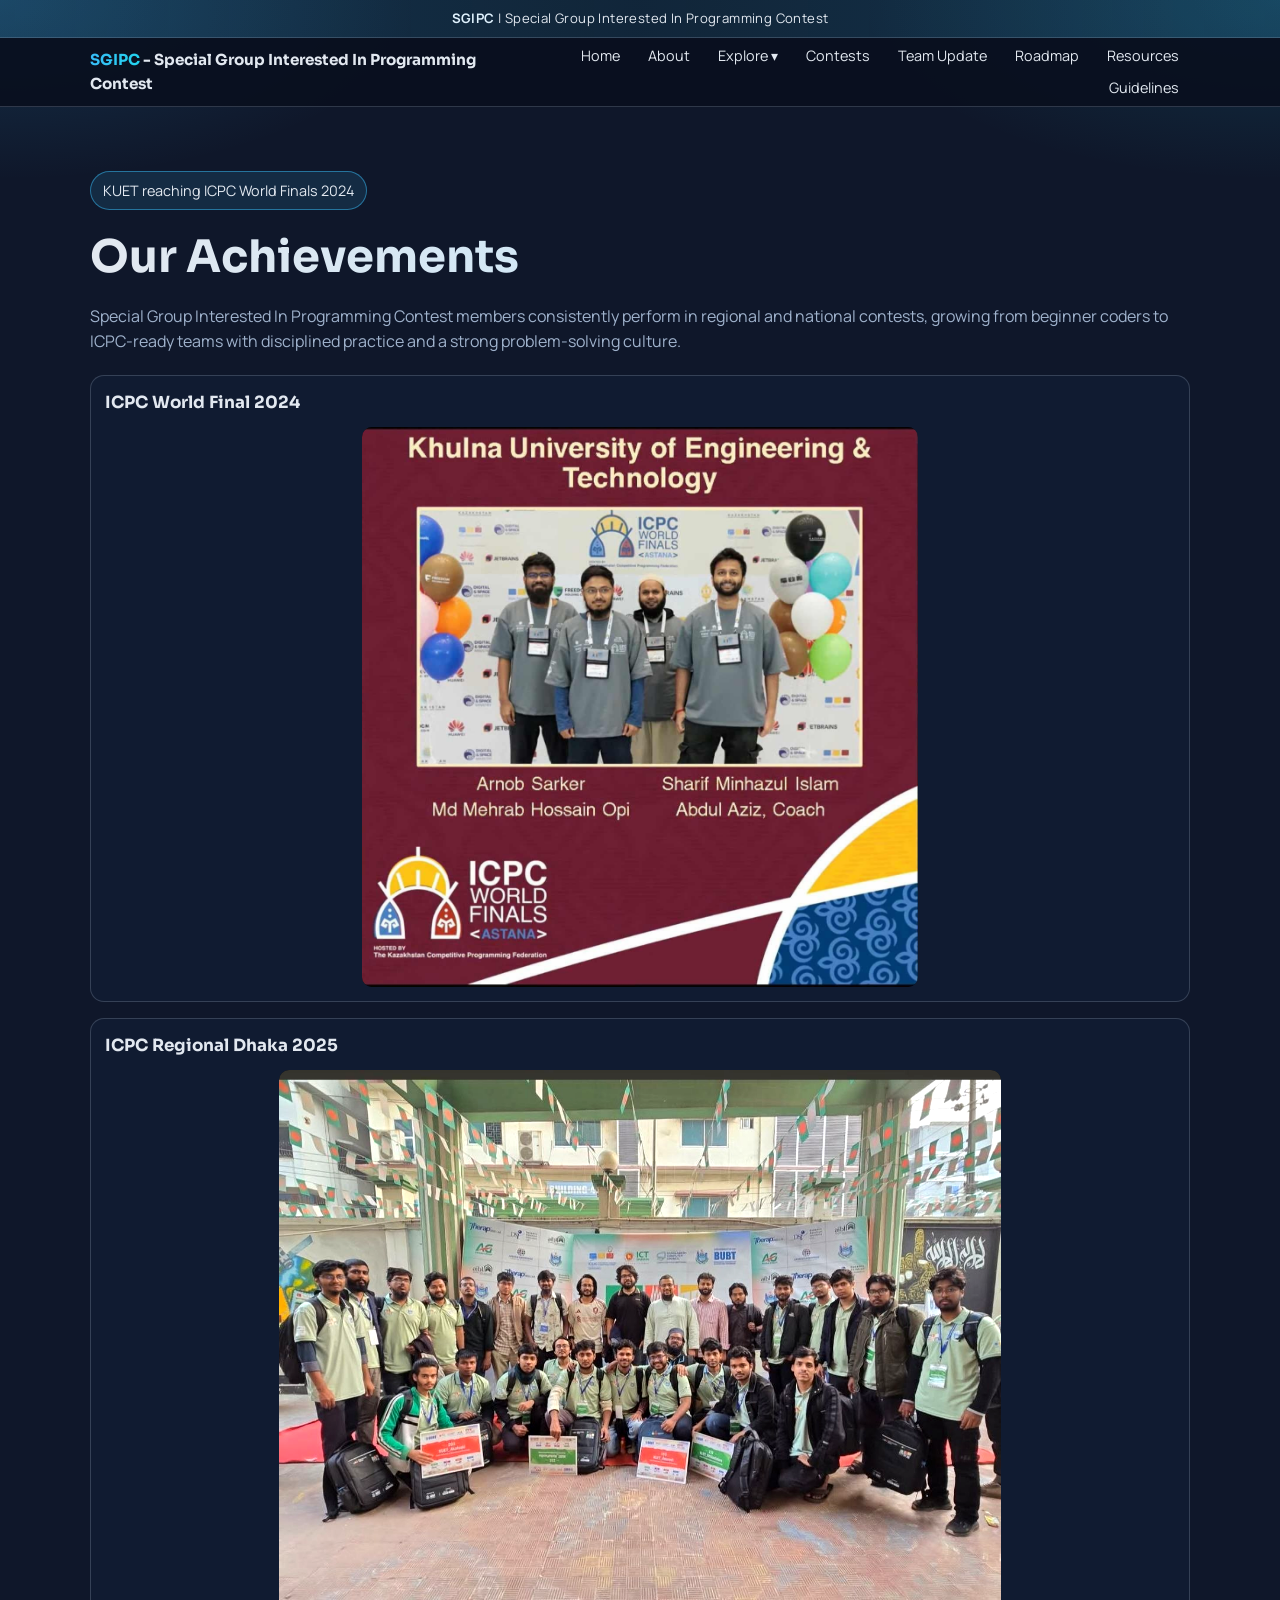
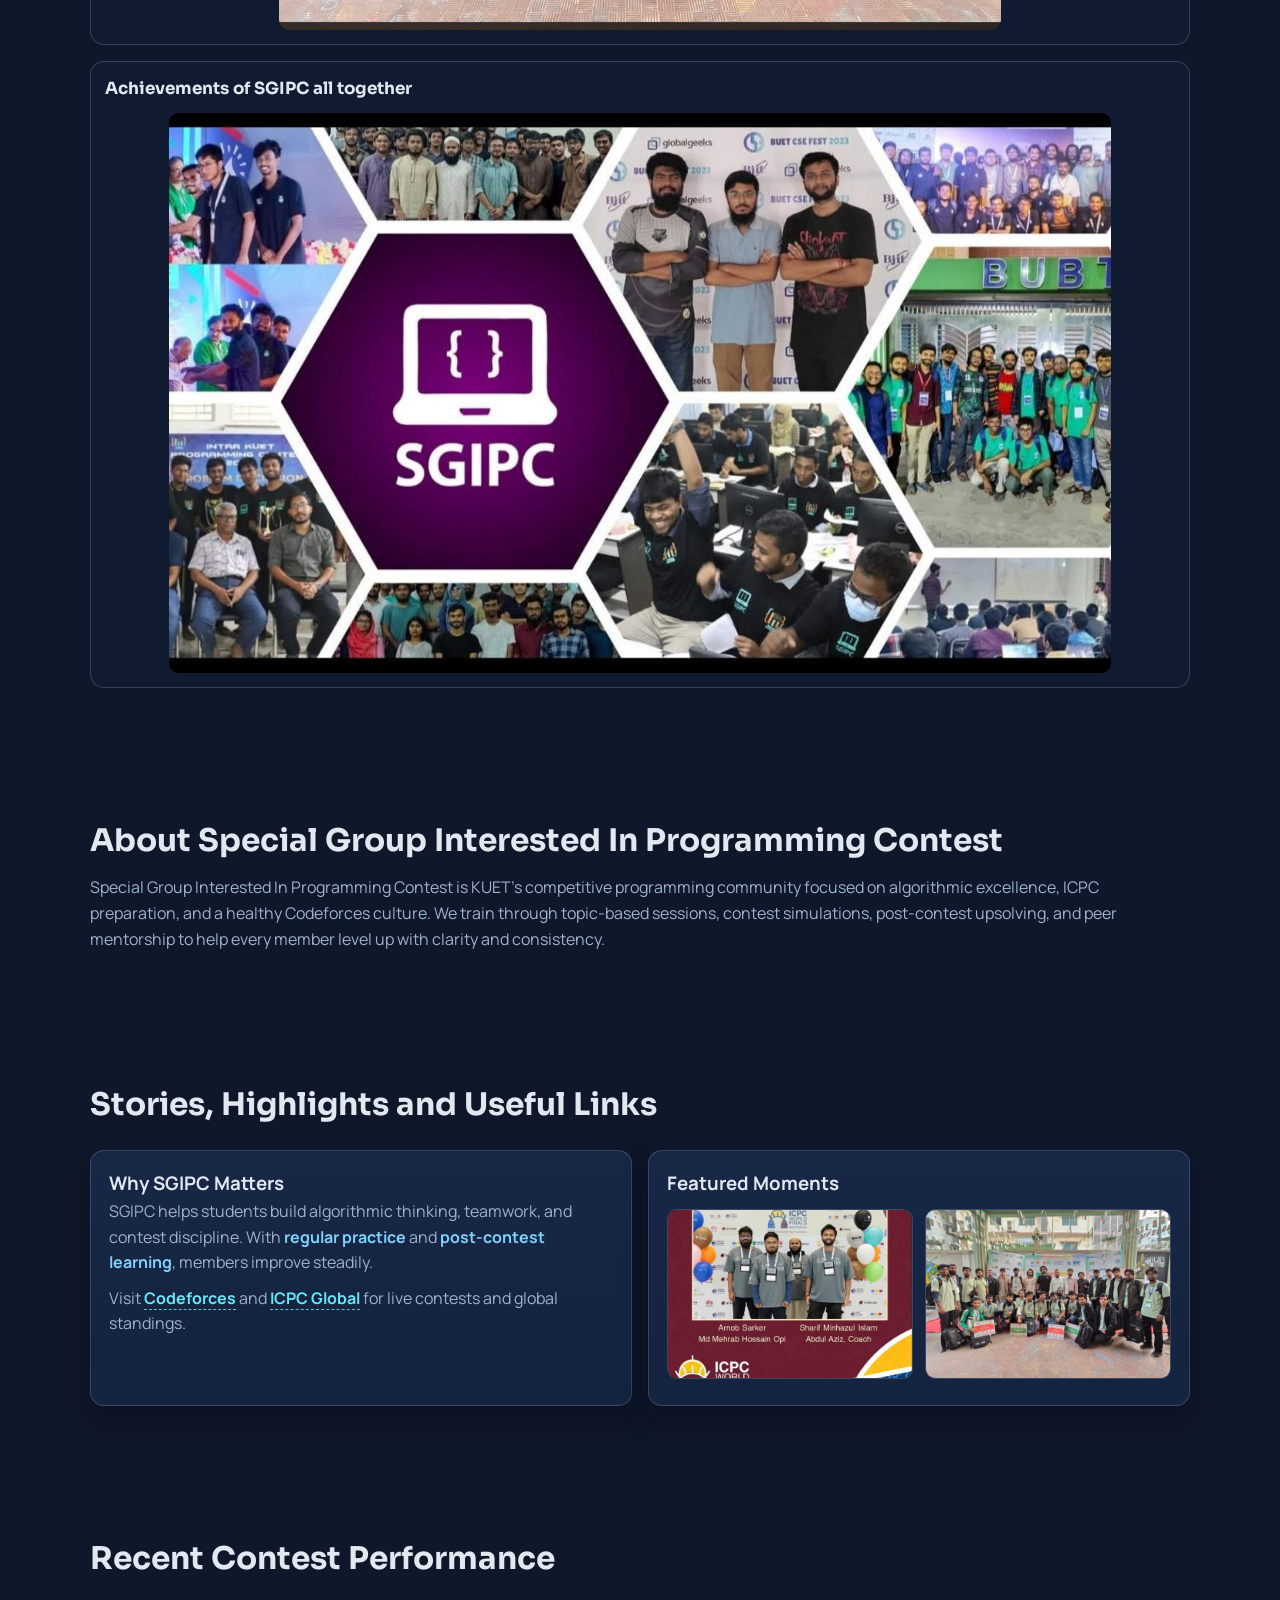
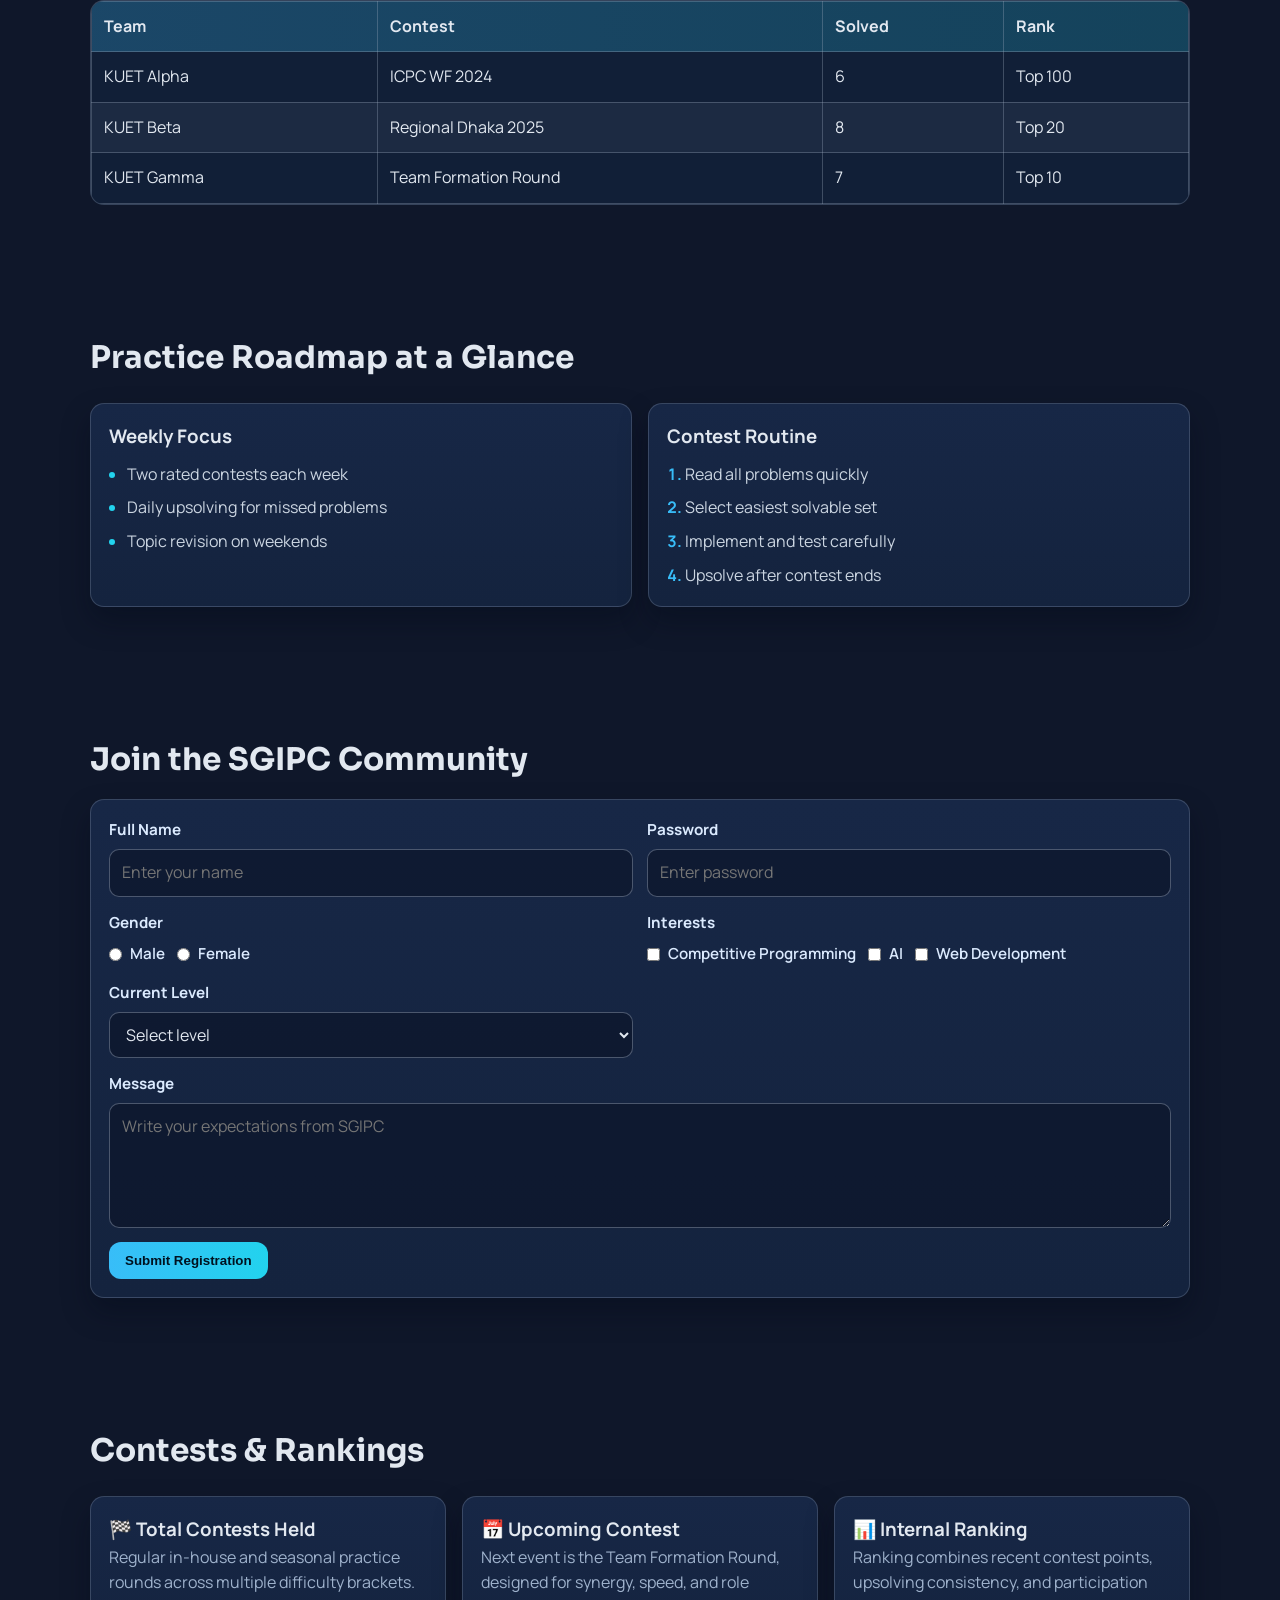
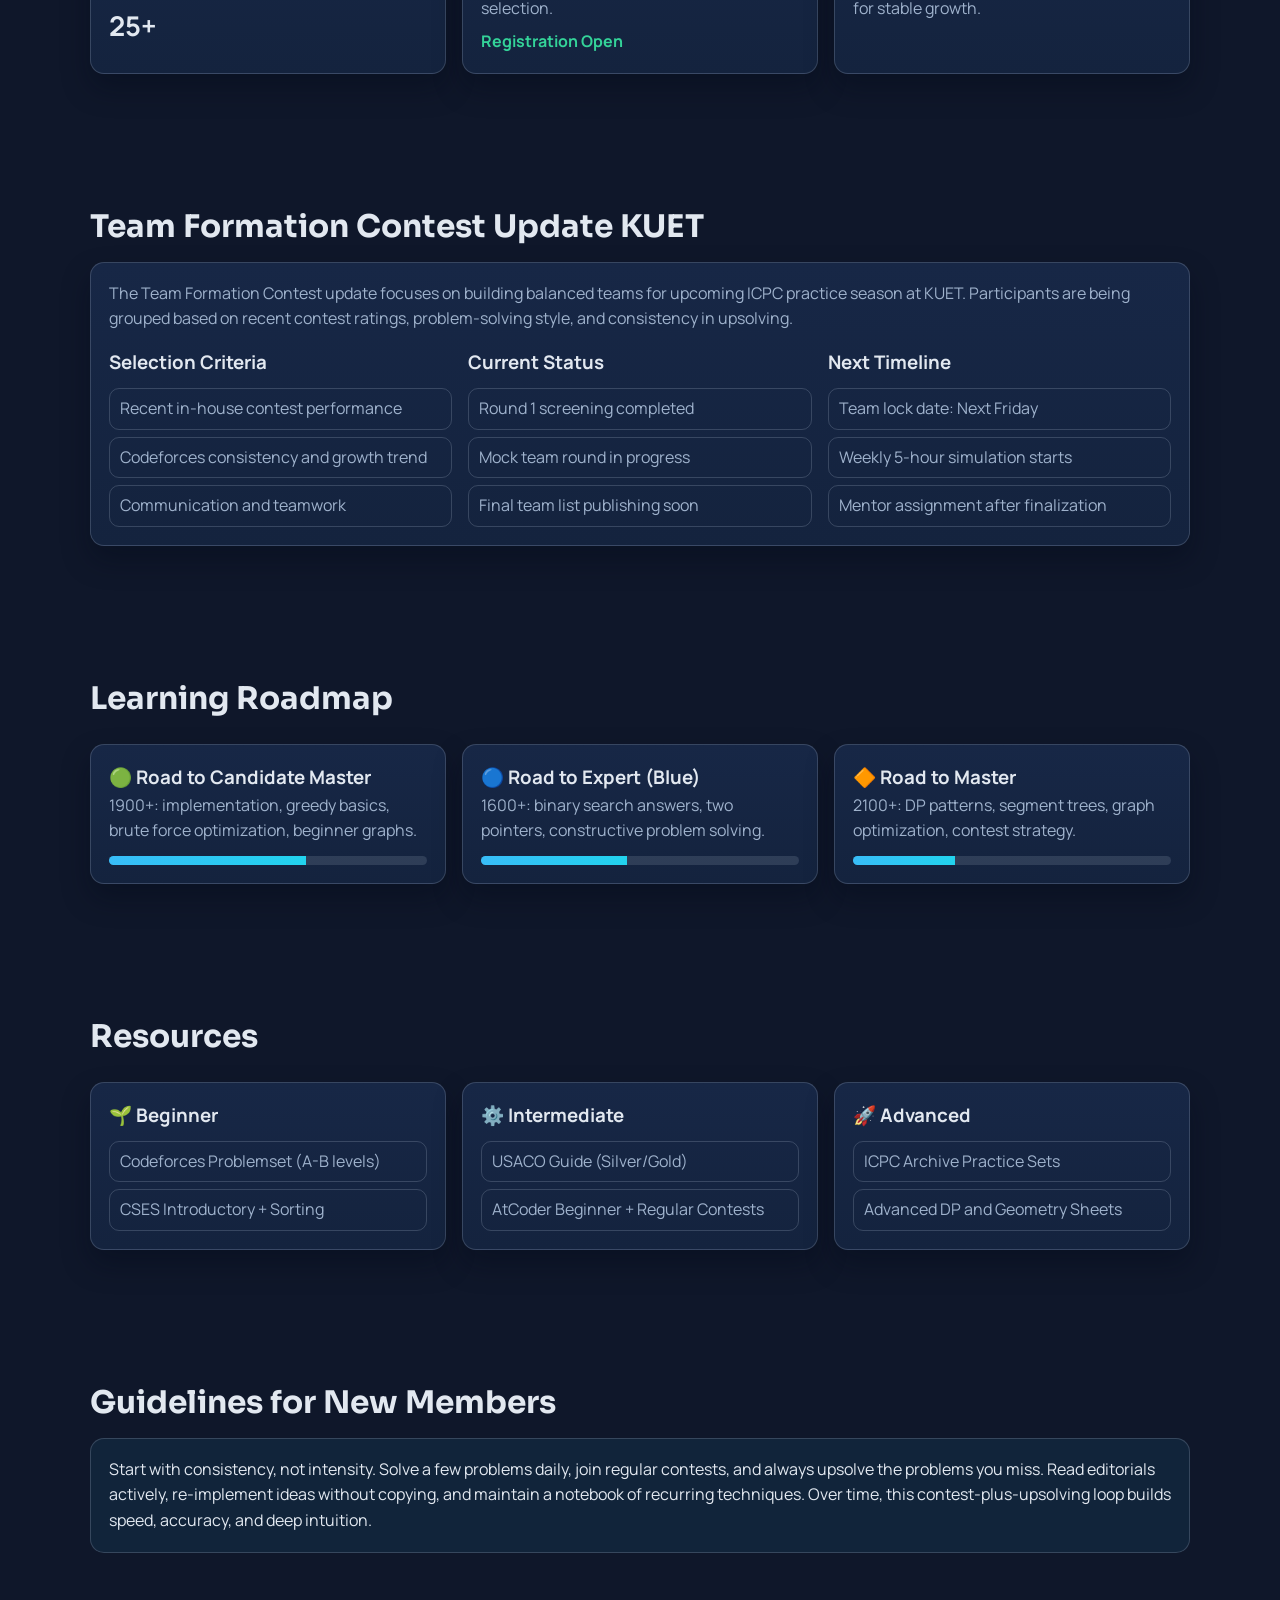
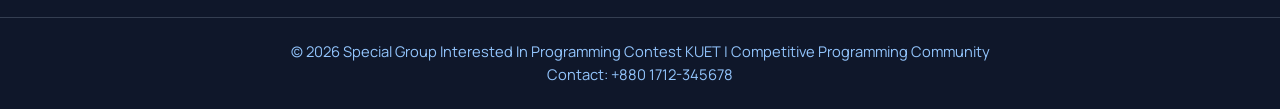
==== sgipc.html @ c69df540 "initialized" ====
<!doctype html>
<html lang="en">
  <head>
    <meta charset="UTF-8" />
    <meta name="viewport" content="width=device-width, initial-scale=1.0" />
    <title>
      SGIPC - Special Group Interested In Programming Contest | KUET Competitive
      Programming Community
    </title>
    <link rel="preconnect" href="https://fonts.googleapis.com" />
    <link rel="preconnect" href="https://fonts.gstatic.com" crossorigin />
    <link
      href="https://fonts.googleapis.com/css2?family=Manrope:wght@400;600;700;800&family=Sora:wght@700;800&display=swap"
      rel="stylesheet"
    />
    <link rel="stylesheet" href="sgipc.css" />
  </head>
  <body>
    <div class="topbar">
      <strong>SGIPC</strong> | Special Group Interested In Programming Contest
    </div>
    <header class="navbar">
      <div class="container nav-wrap">
        <a class="brand" href="#home"
          ><span>SGIPC</span> - Special Group Interested In Programming
          Contest</a
        >
        <button class="menu-btn" id="menuBtn" aria-label="Open menu">☰</button>
        <ul class="menu" id="menu">
          <li><a href="#home">Home</a></li>
          <li><a href="#about">About</a></li>
          <li class="dropdown">
            <a href="#" class="drop-link">Explore ▾</a>
            <ul class="submenu">
              <li><a href="#content-demo">Highlights</a></li>
              <li><a href="#table-demo">Performance</a></li>
              <li><a href="#list-demo">Practice Plan</a></li>
              <li><a href="#form-demo">Join Us</a></li>
            </ul>
          </li>
          <li><a href="#contests">Contests</a></li>
          <li><a href="#team-update">Team Update</a></li>
          <li><a href="#roadmap">Roadmap</a></li>
          <li><a href="#resources">Resources</a></li>
          <li><a href="#guidelines">Guidelines</a></li>
        </ul>
      </div>
    </header>

    <main id="home" class="container">
      <section class="reveal">
        <p class="tagline">KUET reaching ICPC World Finals 2024</p>
        <h1>Our Achievements</h1>
        <p class="muted">
          Special Group Interested In Programming Contest members consistently
          perform in regional and national contests, growing from beginner
          coders to ICPC-ready teams with disciplined practice and a strong
          problem-solving culture.
        </p>

        <div class="achievement-gallery" aria-label="SGIPC achievements photos">
          <article class="achievement-photo">
            <h3>ICPC World Final 2024</h3>
            <img
              src="photo1.jpg?v=2"
              alt="ICPC World Final 2024"
              width="1200"
              height="800"
              title="ICPC World Final 2024"
            />
          </article>
          <article class="achievement-photo">
            <h3>ICPC Regional Dhaka 2025</h3>
            <img
              src="photo2.jpg?v=2"
              alt="ICPC Regional Dhaka 2025"
              width="1200"
              height="800"
              title="ICPC Regional Dhaka 2025"
            />
          </article>
          <article class="achievement-photo">
            <h3>Achievements of SGIPC all together</h3>
            <img
              src="photo3.jpg?v=2"
              alt="Achievements of SGIPC all together"
              width="1200"
              height="800"
              title="Achievements of SGIPC all together"
            />
          </article>
        </div>
      </section>

      <section id="about" class="reveal">
        <h2>About Special Group Interested In Programming Contest</h2>
        <p class="muted">
          Special Group Interested In Programming Contest is KUET's competitive
          programming community focused on algorithmic excellence, ICPC
          preparation, and a healthy Codeforces culture. We train through
          topic-based sessions, contest simulations, post-contest upsolving, and
          peer mentorship to help every member level up with clarity and
          consistency.
        </p>
      </section>

      <section id="content-demo" class="reveal">
        <h2>Stories, Highlights and Useful Links</h2>
        <div class="grid-2 demo-grid">
          <article class="card">
            <h3>Why SGIPC Matters</h3>
            <p class="muted">
              SGIPC helps students build algorithmic thinking, teamwork, and
              contest discipline. With
              <span class="text-accent">regular practice</span> and
              <span class="text-accent">post-contest learning</span>, members
              improve steadily.
            </p>
            <p class="muted" style="margin-top: 10px">
              Visit
              <a
                class="inline-link"
                href="https://codeforces.com"
                target="_blank"
                >Codeforces</a
              >
              and
              <a class="inline-link" href="https://icpc.global" target="_blank"
                >ICPC Global</a
              >
              for live contests and global standings.
            </p>
          </article>
          <article class="card demo-images">
            <h3>Featured Moments</h3>
            <div class="inline-image-grid">
              <a
                href="photo1.jpg?v=2"
                target="_blank"
                title="Open clear image 1"
              >
                <img
                  src="photo1.jpg?v=2"
                  alt="ICPC World Final 2024 highlight"
                  width="640"
                  height="420"
                  title="ICPC World Final 2024"
                />
              </a>
              <a
                href="photo2.jpg?v=2"
                target="_blank"
                title="Open clear image 2"
              >
                <img
                  src="photo2.jpg?v=2"
                  alt="ICPC Regional Dhaka 2025 highlight"
                  width="640"
                  height="420"
                  title="ICPC Regional Dhaka 2025"
                />
              </a>
            </div>
          </article>
        </div>
      </section>

      <section id="table-demo" class="reveal">
        <h2>Recent Contest Performance</h2>
        <div class="table-wrap">
          <table class="styled-table" aria-label="SGIPC performance table">
            <thead>
              <tr>
                <th>Team</th>
                <th>Contest</th>
                <th>Solved</th>
                <th>Rank</th>
              </tr>
            </thead>
            <tbody>
              <tr>
                <td>KUET Alpha</td>
                <td>ICPC WF 2024</td>
                <td>6</td>
                <td>Top 100</td>
              </tr>
              <tr>
                <td>KUET Beta</td>
                <td>Regional Dhaka 2025</td>
                <td>8</td>
                <td>Top 20</td>
              </tr>
              <tr>
                <td>KUET Gamma</td>
                <td>Team Formation Round</td>
                <td>7</td>
                <td>Top 10</td>
              </tr>
            </tbody>
          </table>
        </div>
      </section>

      <section id="list-demo" class="reveal">
        <h2>Practice Roadmap at a Glance</h2>
        <div class="grid-2 demo-grid">
          <article class="card">
            <h3>Weekly Focus</h3>
            <ul class="custom-list unordered-list">
              <li>Two rated contests each week</li>
              <li>Daily upsolving for missed problems</li>
              <li>Topic revision on weekends</li>
            </ul>
          </article>
          <article class="card">
            <h3>Contest Routine</h3>
            <ol class="custom-list ordered-list">
              <li>Read all problems quickly</li>
              <li>Select easiest solvable set</li>
              <li>Implement and test carefully</li>
              <li>Upsolve after contest ends</li>
            </ol>
          </article>
        </div>
      </section>

      <section id="form-demo" class="reveal">
        <h2>Join the SGIPC Community</h2>
        <form
          class="card form-grid"
          id="sgipcForm"
          action="#"
          method="post"
          target="_self"
        >
          <div class="field">
            <label for="fullName">Full Name</label>
            <input
              type="text"
              id="fullName"
              name="fullName"
              placeholder="Enter your name"
            />
          </div>

          <div class="field">
            <label for="password">Password</label>
            <input
              type="password"
              id="password"
              name="password"
              placeholder="Enter password"
            />
          </div>

          <div class="field">
            <p class="field-title">Gender</p>
            <div class="inline-options">
              <label
                ><input type="radio" name="gender" value="male" /> Male</label
              >
              <label
                ><input type="radio" name="gender" value="female" />
                Female</label
              >
            </div>
          </div>

          <div class="field">
            <p class="field-title">Interests</p>
            <div class="inline-options">
              <label
                ><input type="checkbox" name="interest" value="cp" />
                Competitive Programming</label
              >
              <label
                ><input type="checkbox" name="interest" value="ai" /> AI</label
              >
              <label
                ><input type="checkbox" name="interest" value="web" /> Web
                Development</label
              >
            </div>
          </div>

          <div class="field">
            <label for="level">Current Level</label>
            <select id="level" name="level">
              <option value="">Select level</option>
              <option>Beginner</option>
              <option>Intermediate</option>
              <option>Advanced</option>
            </select>
          </div>

          <div class="field full-width">
            <label for="message">Message</label>
            <textarea
              id="message"
              name="message"
              rows="4"
              placeholder="Write your expectations from SGIPC"
            ></textarea>
          </div>

          <div class="full-width">
            <button class="submit-btn" type="submit">
              <span>Submit Registration</span>
            </button>
          </div>
        </form>
      </section>

      <section id="contests" class="reveal">
        <h2>Contests & Rankings</h2>
        <div class="grid-3">
          <article class="card">
            <h3>🏁 Total Contests Held</h3>
            <p class="muted">
              Regular in-house and seasonal practice rounds across multiple
              difficulty brackets.
            </p>
            <p style="font-size: 1.7rem; font-weight: 700; margin-top: 8px">
              25+
            </p>
          </article>
          <article class="card">
            <h3>📅 Upcoming Contest</h3>
            <p class="muted">
              Next event is the Team Formation Round, designed for synergy,
              speed, and role selection.
            </p>
            <p style="margin-top: 8px; color: var(--ok); font-weight: 700">
              Registration Open
            </p>
          </article>
          <article class="card">
            <h3>📊 Internal Ranking</h3>
            <p class="muted">
              Ranking combines recent contest points, upsolving consistency, and
              participation for stable growth.
            </p>
          </article>
        </div>
      </section>

      <section id="team-update" class="reveal">
        <h2>Team Formation Contest Update KUET</h2>
        <article class="card">
          <p class="muted">
            The Team Formation Contest update focuses on building balanced teams
            for upcoming ICPC practice season at KUET. Participants are being
            grouped based on recent contest ratings, problem-solving style, and
            consistency in upsolving.
          </p>
          <div class="grid-3 update-grid">
            <div>
              <h3>Selection Criteria</h3>
              <ul class="resource-list">
                <li>Recent in-house contest performance</li>
                <li>Codeforces consistency and growth trend</li>
                <li>Communication and teamwork</li>
              </ul>
            </div>
            <div>
              <h3>Current Status</h3>
              <ul class="resource-list">
                <li>Round 1 screening completed</li>
                <li>Mock team round in progress</li>
                <li>Final team list publishing soon</li>
              </ul>
            </div>
            <div>
              <h3>Next Timeline</h3>
              <ul class="resource-list">
                <li>Team lock date: Next Friday</li>
                <li>Weekly 5-hour simulation starts</li>
                <li>Mentor assignment after finalization</li>
              </ul>
            </div>
          </div>
        </article>
      </section>

      <section id="roadmap" class="reveal">
        <h2>Learning Roadmap</h2>
        <div class="grid-3">
          <article class="card">
            <h3>🟢 Road to Candidate Master</h3>
            <p class="muted">
              1900+: implementation, greedy basics, brute force optimization,
              beginner graphs.
            </p>
            <div class="progress-box">
              <div class="progress" style="width: 62%"></div>
            </div>
          </article>
          <article class="card">
            <h3>🔵 Road to Expert (Blue)</h3>
            <p class="muted">
              1600+: binary search answers, two pointers, constructive problem
              solving.
            </p>
            <div class="progress-box">
              <div class="progress" style="width: 46%"></div>
            </div>
          </article>
          <article class="card">
            <h3>🔶 Road to Master</h3>
            <p class="muted">
              2100+: DP patterns, segment trees, graph optimization, contest
              strategy.
            </p>
            <div class="progress-box">
              <div class="progress" style="width: 32%"></div>
            </div>
          </article>
        </div>
      </section>

      <section id="resources" class="reveal">
        <h2>Resources</h2>
        <div class="grid-3">
          <article class="card">
            <h3>🌱 Beginner</h3>
            <ul class="resource-list">
              <li>Codeforces Problemset (A-B levels)</li>
              <li>CSES Introductory + Sorting</li>
            </ul>
          </article>
          <article class="card">
            <h3>⚙️ Intermediate</h3>
            <ul class="resource-list">
              <li>USACO Guide (Silver/Gold)</li>
              <li>AtCoder Beginner + Regular Contests</li>
            </ul>
          </article>
          <article class="card">
            <h3>🚀 Advanced</h3>
            <ul class="resource-list">
              <li>ICPC Archive Practice Sets</li>
              <li>Advanced DP and Geometry Sheets</li>
            </ul>
          </article>
        </div>
      </section>

      <section id="guidelines" class="reveal">
        <h2>Guidelines for New Members</h2>
        <p class="guide">
          Start with consistency, not intensity. Solve a few problems daily,
          join regular contests, and always upsolve the problems you miss. Read
          editorials actively, re-implement ideas without copying, and maintain
          a notebook of recurring techniques. Over time, this
          contest-plus-upsolving loop builds speed, accuracy, and deep
          intuition.
        </p>
      </section>
    </main>

    <footer>
      <p>
        &copy; 2026 Special Group Interested In Programming Contest KUET |
        Competitive Programming Community
      </p>
      <p>Contact: +880 1712-345678</p>
    </footer>

    <script>
      const menuBtn = document.getElementById('menuBtn');
      const menu = document.getElementById('menu');
      menuBtn.addEventListener('click', () => menu.classList.toggle('open'));
      menu
        .querySelectorAll('a')
        .forEach((a) =>
          a.addEventListener('click', () => menu.classList.remove('open'))
        );

      // Small reveal effect with very short logic.
      const sections = document.querySelectorAll('.reveal');
      const io = new IntersectionObserver(
        (entries) => {
          entries.forEach((e, i) => {
            if (e.isIntersecting) {
              e.target.style.transitionDelay = `${i * 80}ms`;
              e.target.classList.add('show');
              io.unobserve(e.target);
            }
          });
        },
        { threshold: 0.15 }
      );
      sections.forEach((s) => io.observe(s));
    </script>
  </body>
</html>
---- sgipc.css ----
:root {
  --bg: #0f172a;
  --card: #14233e;
  --text: #e2e8f0;
  --muted: #9fb2cc;
  --line: rgba(148, 163, 184, 0.28);
  --a1: #38bdf8;
  --a2: #22d3ee;
  --ok: #34d399;
}

* {
  box-sizing: border-box;
  margin: 0;
  padding: 0;
}

html {
  scroll-behavior: smooth;
}

body {
  font-family: 'Manrope', sans-serif;
  color: var(--text);
  line-height: 1.6;
  background:
    radial-gradient(
      700px 300px at 0% 0%,
      rgba(56, 189, 248, 0.16),
      transparent 60%
    ),
    radial-gradient(
      700px 300px at 100% 0%,
      rgba(34, 211, 238, 0.14),
      transparent 60%
    ),
    var(--bg);
}

.topbar {
  text-align: center;
  padding: 8px 12px;
  font-size: 0.82rem;
  letter-spacing: 0.4px;
  border-bottom: 1px solid var(--line);
  background: linear-gradient(
    90deg,
    rgba(56, 189, 248, 0.16),
    rgba(34, 211, 238, 0.08),
    rgba(56, 189, 248, 0.16)
  );
}

.topbar strong {
  color: #e0f2fe;
}

.container {
  width: min(1100px, 92%);
  margin: auto;
}

section {
  padding: 64px 0;
}

.navbar {
  position: sticky;
  top: 0;
  z-index: 20;
  background: rgba(9, 16, 31, 0.92);
  border-bottom: 1px solid var(--line);
}

.nav-wrap {
  min-height: 68px;
  display: flex;
  align-items: center;
  justify-content: space-between;
  gap: 12px;
}

.brand {
  color: var(--text);
  text-decoration: none;
  font-weight: 700;
  font-size: 0.95rem;
  font-family: 'Sora', sans-serif;
}

.brand span {
  background: linear-gradient(90deg, var(--a1), var(--a2));
  -webkit-background-clip: text;
  background-clip: text;
  color: transparent;
}

.menu {
  display: flex;
  list-style: none;
  gap: 6px;
  flex-wrap: wrap;
  justify-content: flex-end;
}

.menu li {
  position: relative;
}

.menu a {
  color: var(--text);
  text-decoration: none;
  padding: 7px 11px;
  border-radius: 999px;
  font-size: 0.9rem;
  transition: 0.2s;
}

.menu a:hover {
  background: rgba(56, 189, 248, 0.16);
}

.submenu {
  position: absolute;
  top: calc(100% + 8px);
  left: 0;
  min-width: 170px;
  list-style: none;
  background: #122340;
  border: 1px solid var(--line);
  border-radius: 12px;
  padding: 8px;
  box-shadow: 0 14px 28px rgba(2, 8, 23, 0.45);
  display: none;
  z-index: 50;
}

.submenu li a {
  display: block;
  border-radius: 8px;
}

.dropdown:hover .submenu,
.dropdown:focus-within .submenu {
  display: block;
}

.menu-btn {
  display: none;
  width: 40px;
  height: 40px;
  border: 1px solid var(--line);
  border-radius: 10px;
  background: transparent;
  color: #fff;
  cursor: pointer;
  font-size: 1.2rem;
}

h1,
h2 {
  margin-bottom: 10px;
}

h1 {
  font-size: clamp(1.9rem, 4vw, 2.8rem);
  font-family: 'Sora', sans-serif;
  background: linear-gradient(90deg, #e2e8f0, #bae6fd);
  -webkit-background-clip: text;
  background-clip: text;
  color: transparent;
}

h2 {
  font-size: clamp(1.35rem, 3vw, 1.95rem);
  font-family: 'Sora', sans-serif;
}

.muted {
  color: var(--muted);
}

.tagline {
  display: inline-block;
  margin-bottom: 12px;
  padding: 7px 12px;
  border-radius: 999px;
  border: 1px solid rgba(56, 189, 248, 0.5);
  background: rgba(56, 189, 248, 0.12);
  font-size: 0.9rem;
}

.grid-2,
.grid-3 {
  display: grid;
  gap: 16px;
  margin-top: 20px;
}

.grid-2 {
  grid-template-columns: repeat(2, 1fr);
}

.grid-3 {
  grid-template-columns: repeat(3, 1fr);
}

.card {
  background: linear-gradient(180deg, #172746, var(--card));
  border: 1px solid var(--line);
  border-radius: 14px;
  padding: 18px;
  box-shadow: 0 14px 28px rgba(2, 8, 23, 0.35);
  transition:
    transform 0.2s,
    border-color 0.2s;
}

.card:hover {
  transform: translateY(-4px);
  border-color: rgba(56, 189, 248, 0.5);
}

.achievement-gallery {
  display: grid;
  gap: 16px;
  margin-top: 20px;
}

.achievement-photo {
  border: 1px solid var(--line);
  border-radius: 14px;
  padding: 14px;
  background: #101b31;
}

.achievement-photo h3 {
  font-size: 1.05rem;
  font-family: 'Sora', sans-serif;
  margin-bottom: 10px;
}

.achievement-photo img {
  width: auto;
  max-width: 100%;
  height: auto;
  max-height: 560px;
  display: block;
  margin: 0 auto;
  object-fit: contain;
  border-radius: 10px;
  background: #050b16;
}

.achievement-photo:nth-child(2) img {
  filter: contrast(1.08) saturate(1.08) brightness(1.05);
}

.update-grid {
  margin-top: 16px;
}

.text-accent {
  color: #7dd3fc;
  font-weight: 700;
}

.float-note {
  float: right;
  opacity: 0.82;
  font-size: 0.8rem;
  padding: 2px 8px;
  border-radius: 999px;
  border: 1px solid rgba(125, 211, 252, 0.55);
  background: rgba(12, 22, 41, 0.9);
}

.inline-link {
  font-weight: 700;
  text-decoration: none;
  border-bottom: 1px dashed rgba(103, 232, 249, 0.8);
}

.inline-link:link {
  color: #67e8f9;
}

.inline-link:visited {
  color: #a5b4fc;
}

.inline-link:hover {
  color: #cffafe;
}

.inline-link:active {
  color: #f0f9ff;
}

.inline-image-grid {
  display: grid;
  grid-template-columns: repeat(2, 1fr);
  gap: 12px;
  margin-top: 10px;
}

.inline-image-grid img {
  width: 100%;
  height: 170px;
  object-fit: cover;
  border-radius: 10px;
  border: 1px solid var(--line);
}

.table-wrap {
  margin-top: 16px;
  overflow-x: auto;
  border: 1px solid var(--line);
  border-radius: 14px;
  background: #111f37;
}

.styled-table {
  width: 100%;
  min-width: 640px;
  border-collapse: collapse;
}

.styled-table th,
.styled-table td {
  border: 1px solid rgba(148, 163, 184, 0.35);
  padding: 12px;
  text-align: left;
}

.styled-table thead {
  background: linear-gradient(
    90deg,
    rgba(56, 189, 248, 0.25),
    rgba(34, 211, 238, 0.2)
  );
}

.styled-table tbody tr:nth-child(even) {
  background: rgba(148, 163, 184, 0.08);
}

.styled-table tbody tr:hover {
  background: rgba(56, 189, 248, 0.16);
}

.custom-list {
  margin-top: 10px;
  padding-left: 18px;
  display: grid;
  gap: 8px;
}

.custom-list li {
  color: #cbd5e1;
}

.unordered-list li::marker {
  color: #22d3ee;
}

.ordered-list li::marker {
  color: #38bdf8;
  font-weight: 700;
}

.form-grid {
  margin-top: 14px;
  display: grid;
  grid-template-columns: repeat(2, 1fr);
  gap: 14px;
}

#sgipcForm .field {
  display: grid;
  gap: 7px;
}

.field label,
.field-title {
  font-weight: 700;
  font-size: 0.95rem;
  color: #dbeafe;
}

.field input,
.field select,
.field textarea {
  width: 100%;
  border: 1px solid rgba(148, 163, 184, 0.45);
  border-radius: 10px;
  padding: 10px 12px;
  background: rgba(10, 18, 35, 0.55);
  color: var(--text);
  font: inherit;
}

.field input:focus,
.field select:focus,
.field textarea:focus {
  outline: none;
  border-color: rgba(56, 189, 248, 0.85);
  box-shadow: 0 0 0 3px rgba(56, 189, 248, 0.2);
}

.inline-options {
  display: flex;
  flex-wrap: wrap;
  gap: 12px;
}

.inline-options label {
  display: inline-flex;
  align-items: center;
  gap: 8px;
  font-weight: 600;
}

.inline-options input {
  width: auto;
}

.full-width {
  grid-column: 1 / -1;
}

.submit-btn {
  border: none;
  border-radius: 12px;
  padding: 11px 16px;
  font-weight: 800;
  color: #001220;
  background: linear-gradient(90deg, #38bdf8, #22d3ee);
  cursor: pointer;
}

.submit-btn:hover {
  transform: translateY(-2px);
}

.progress-box {
  height: 9px;
  border-radius: 999px;
  background: rgba(148, 163, 184, 0.2);
  margin-top: 12px;
  overflow: hidden;
}

.progress {
  height: 100%;
  background: linear-gradient(90deg, var(--a1), var(--a2));
}

.resource-list {
  margin-top: 10px;
  list-style: none;
  display: grid;
  gap: 7px;
}

.resource-list li {
  border: 1px solid var(--line);
  border-radius: 10px;
  padding: 7px 10px;
  color: var(--muted);
}

.guide {
  border: 1px solid var(--line);
  border-radius: 14px;
  padding: 18px;
  background: rgba(56, 189, 248, 0.08);
}

footer {
  text-align: center;
  border-top: 1px solid var(--line);
  padding: 22px 0;
  color: #93c5fd;
  font-size: 0.92rem;
}

.reveal {
  opacity: 0;
  transform: translateY(15px);
  transition: 0.5s;
}

.reveal.show {
  opacity: 1;
  transform: none;
}

@media (max-width: 860px) {
  .grid-3 {
    grid-template-columns: repeat(2, 1fr);
  }
}

@media (max-width: 700px) {
  .menu-btn {
    display: inline-block;
  }

  .menu {
    display: none;
    width: 100%;
  }

  .menu.open {
    display: flex;
    justify-content: flex-start;
  }

  .submenu {
    position: static;
    margin-top: 6px;
    width: 100%;
  }

  .nav-wrap {
    flex-wrap: wrap;
    padding: 10px 0;
  }

  .grid-2,
  .grid-3,
  .form-grid,
  .inline-image-grid {
    grid-template-columns: 1fr;
  }

  .float-note {
    float: none;
    display: inline-block;
    margin-top: 8px;
  }

  section {
    padding: 56px 0;
  }

  .achievement-photo:nth-child(2) img,
  .achievement-photo:nth-child(3) img {
    height: 290px;
    object-fit: cover;
    object-position: center;
  }
}
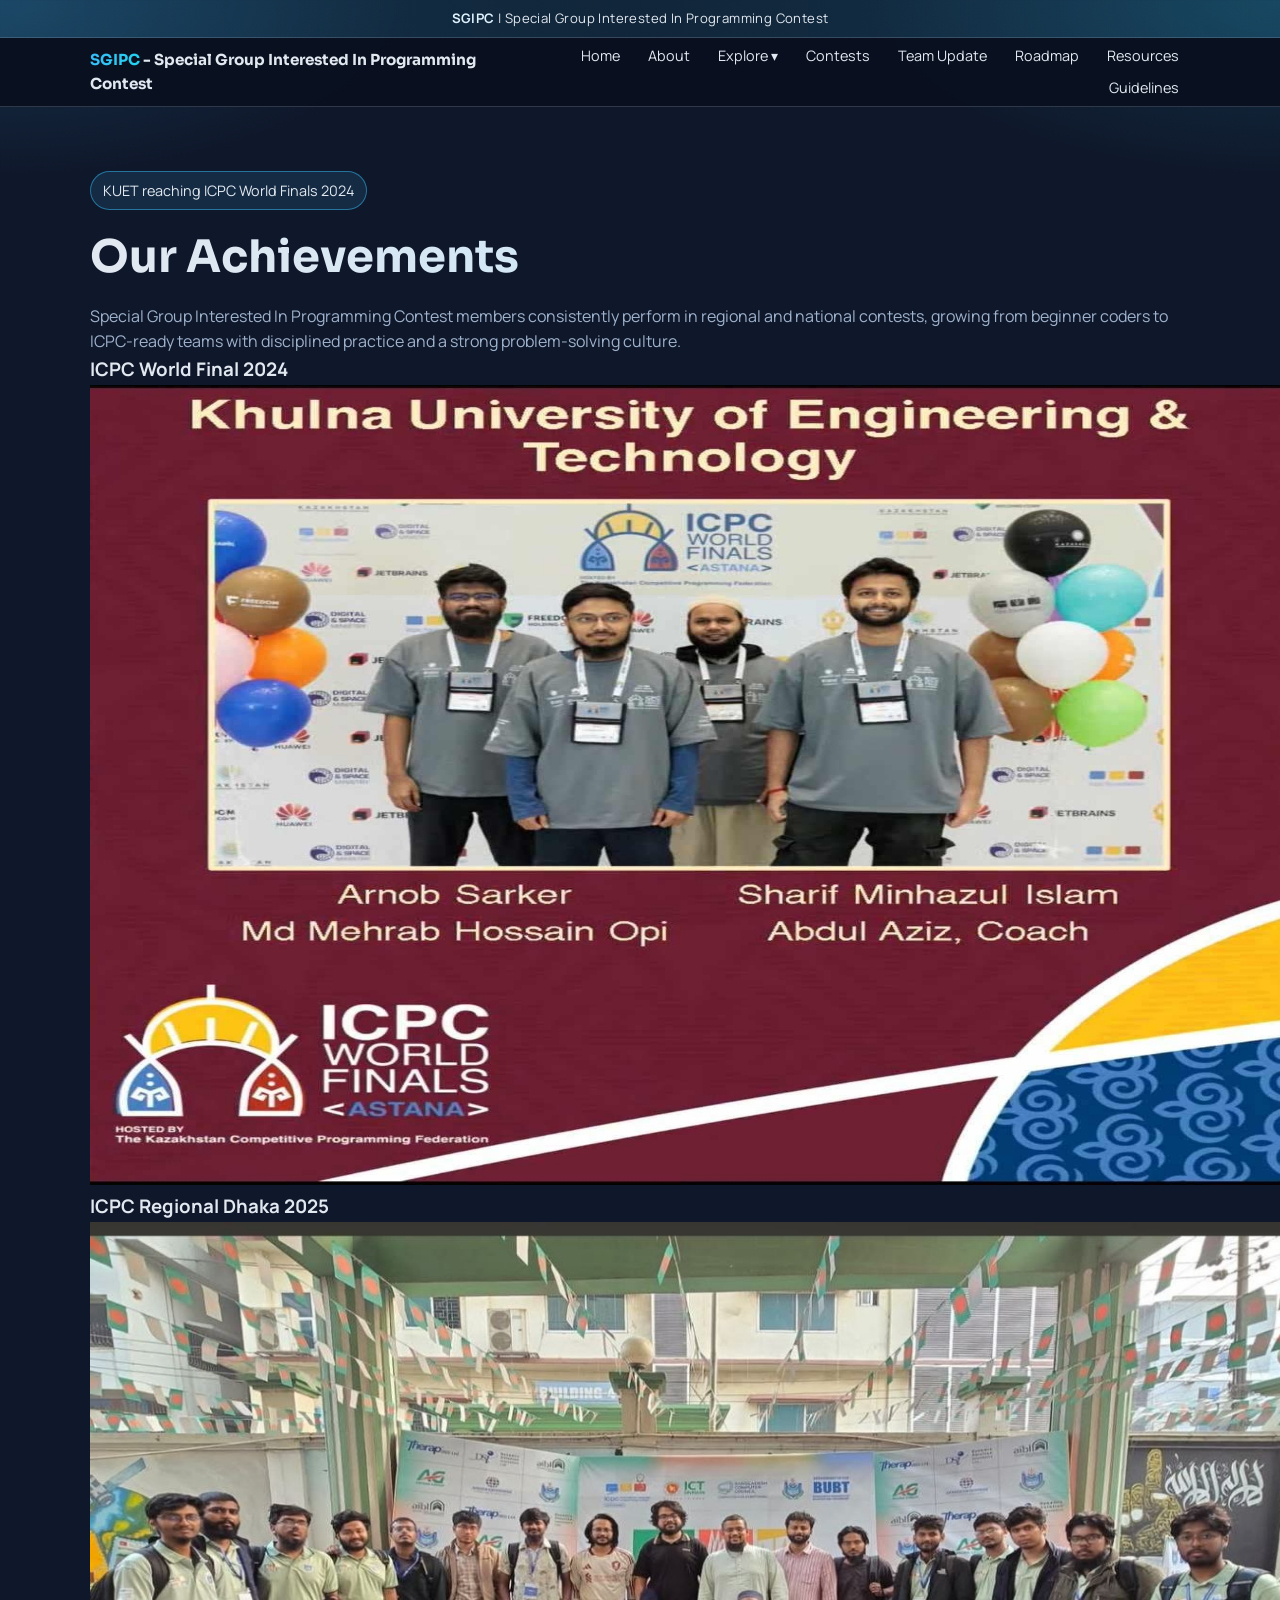
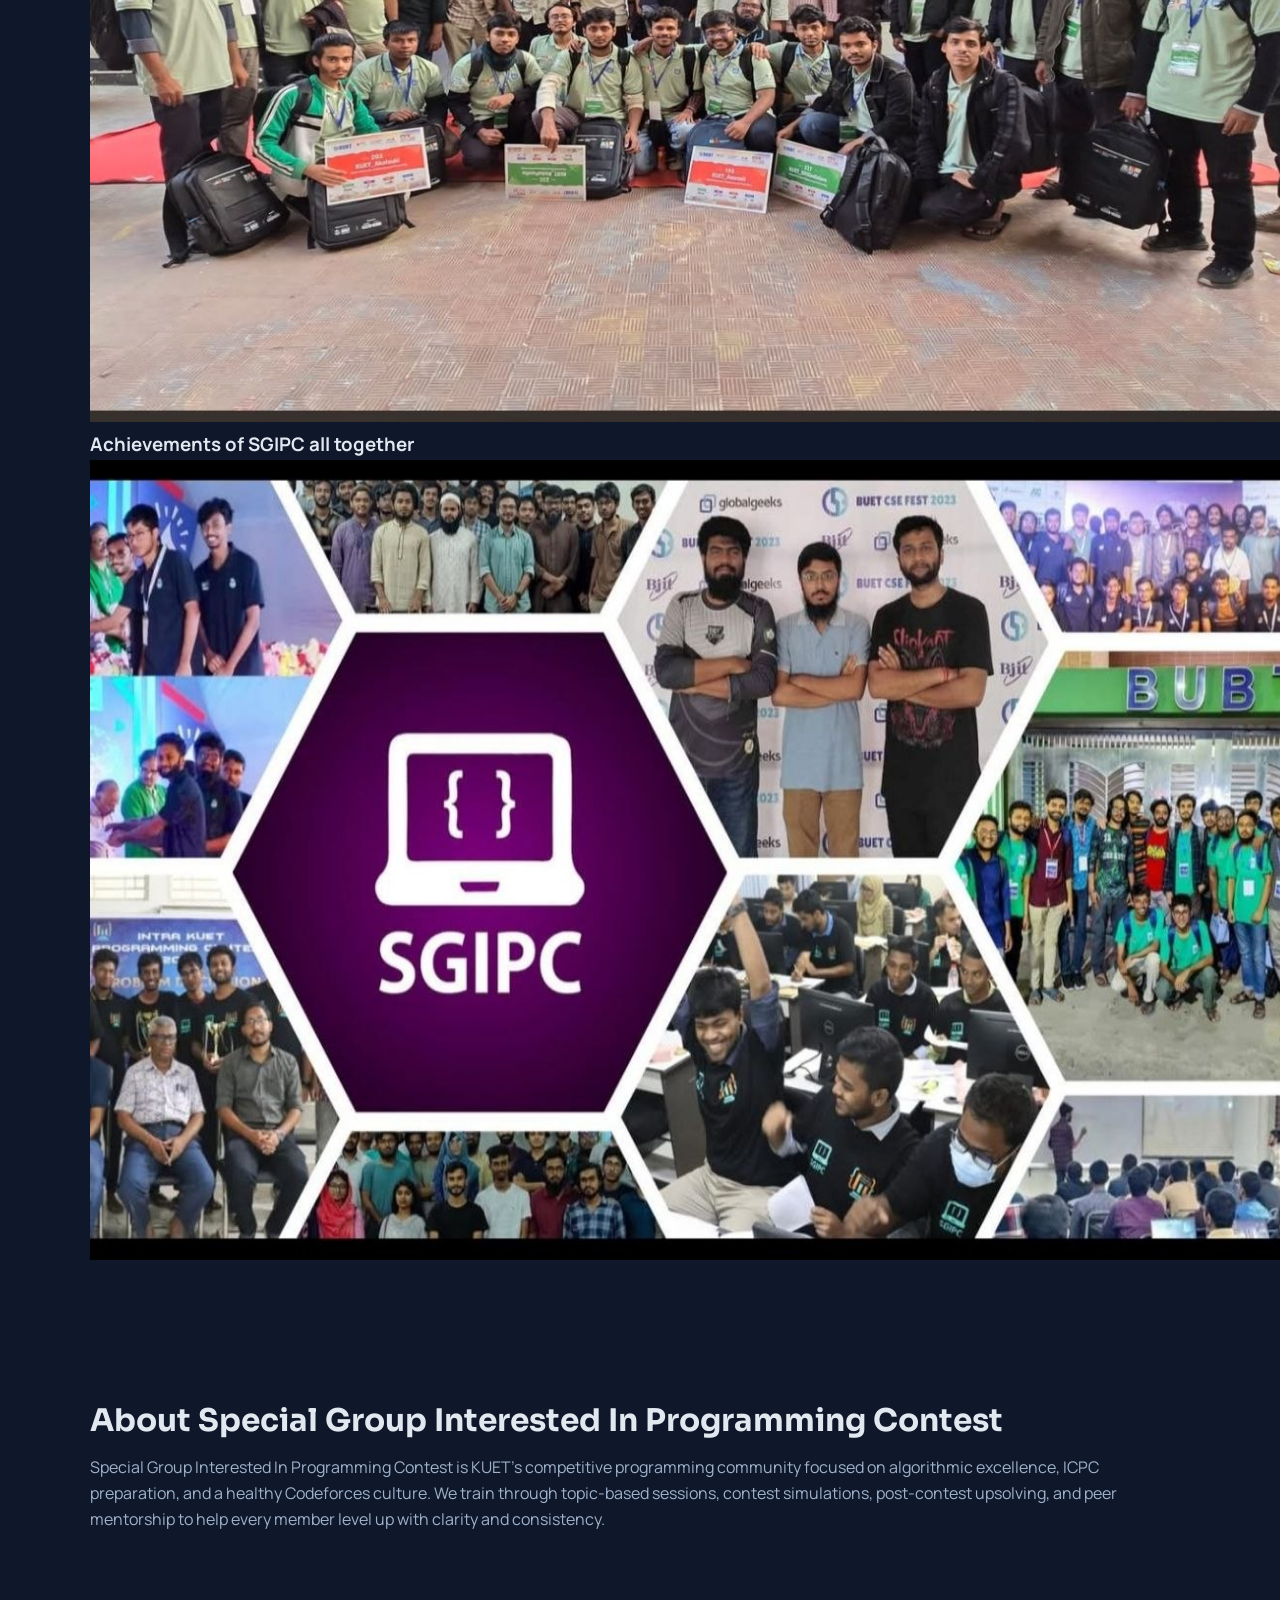
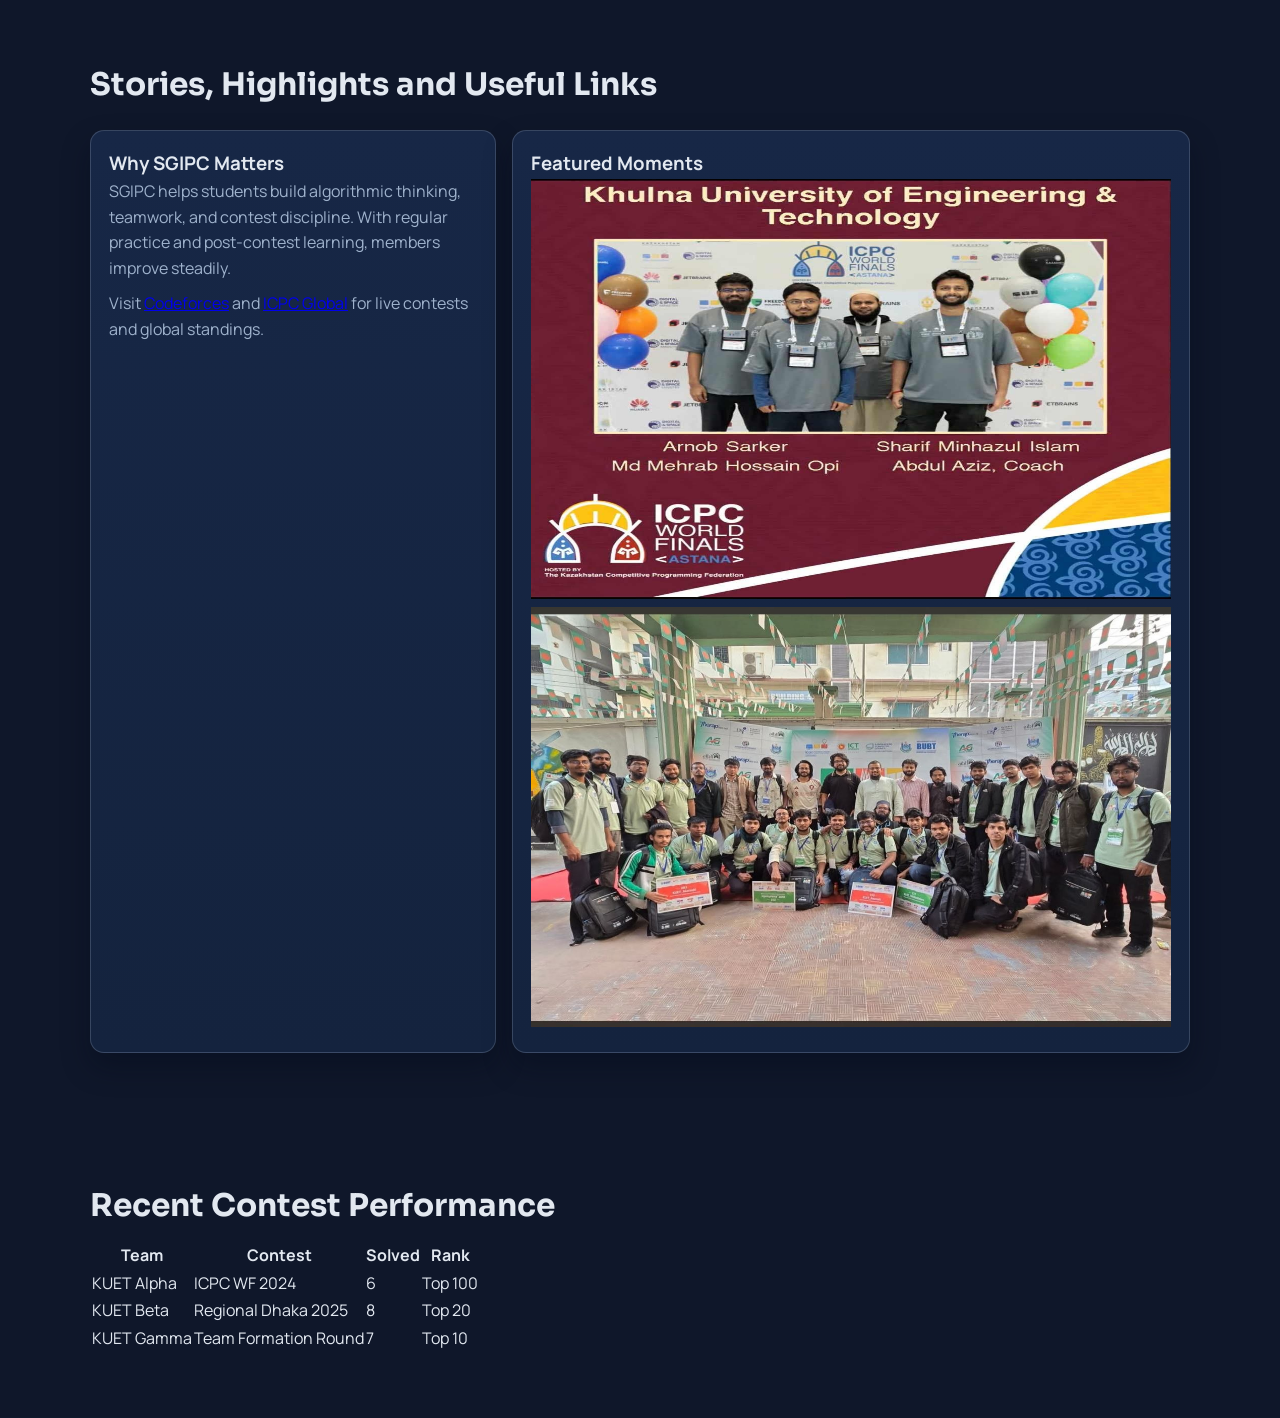
==== commit 1bf77960: "added necessary html and css files" ====
--- a/sgipc.html
+++ b/sgipc.html
@@ -200,297 +200,5 @@
           </table>
         </div>
       </section>
-
-      <section id="list-demo" class="reveal">
-        <h2>Practice Roadmap at a Glance</h2>
-        <div class="grid-2 demo-grid">
-          <article class="card">
-            <h3>Weekly Focus</h3>
-            <ul class="custom-list unordered-list">
-              <li>Two rated contests each week</li>
-              <li>Daily upsolving for missed problems</li>
-              <li>Topic revision on weekends</li>
-            </ul>
-          </article>
-          <article class="card">
-            <h3>Contest Routine</h3>
-            <ol class="custom-list ordered-list">
-              <li>Read all problems quickly</li>
-              <li>Select easiest solvable set</li>
-              <li>Implement and test carefully</li>
-              <li>Upsolve after contest ends</li>
-            </ol>
-          </article>
-        </div>
-      </section>
-
-      <section id="form-demo" class="reveal">
-        <h2>Join the SGIPC Community</h2>
-        <form
-          class="card form-grid"
-          id="sgipcForm"
-          action="#"
-          method="post"
-          target="_self"
-        >
-          <div class="field">
-            <label for="fullName">Full Name</label>
-            <input
-              type="text"
-              id="fullName"
-              name="fullName"
-              placeholder="Enter your name"
-            />
-          </div>
-
-          <div class="field">
-            <label for="password">Password</label>
-            <input
-              type="password"
-              id="password"
-              name="password"
-              placeholder="Enter password"
-            />
-          </div>
-
-          <div class="field">
-            <p class="field-title">Gender</p>
-            <div class="inline-options">
-              <label
-                ><input type="radio" name="gender" value="male" /> Male</label
-              >
-              <label
-                ><input type="radio" name="gender" value="female" />
-                Female</label
-              >
-            </div>
-          </div>
-
-          <div class="field">
-            <p class="field-title">Interests</p>
-            <div class="inline-options">
-              <label
-                ><input type="checkbox" name="interest" value="cp" />
-                Competitive Programming</label
-              >
-              <label
-                ><input type="checkbox" name="interest" value="ai" /> AI</label
-              >
-              <label
-                ><input type="checkbox" name="interest" value="web" /> Web
-                Development</label
-              >
-            </div>
-          </div>
-
-          <div class="field">
-            <label for="level">Current Level</label>
-            <select id="level" name="level">
-              <option value="">Select level</option>
-              <option>Beginner</option>
-              <option>Intermediate</option>
-              <option>Advanced</option>
-            </select>
-          </div>
-
-          <div class="field full-width">
-            <label for="message">Message</label>
-            <textarea
-              id="message"
-              name="message"
-              rows="4"
-              placeholder="Write your expectations from SGIPC"
-            ></textarea>
-          </div>
-
-          <div class="full-width">
-            <button class="submit-btn" type="submit">
-              <span>Submit Registration</span>
-            </button>
-          </div>
-        </form>
-      </section>
-
-      <section id="contests" class="reveal">
-        <h2>Contests & Rankings</h2>
-        <div class="grid-3">
-          <article class="card">
-            <h3>🏁 Total Contests Held</h3>
-            <p class="muted">
-              Regular in-house and seasonal practice rounds across multiple
-              difficulty brackets.
-            </p>
-            <p style="font-size: 1.7rem; font-weight: 700; margin-top: 8px">
-              25+
-            </p>
-          </article>
-          <article class="card">
-            <h3>📅 Upcoming Contest</h3>
-            <p class="muted">
-              Next event is the Team Formation Round, designed for synergy,
-              speed, and role selection.
-            </p>
-            <p style="margin-top: 8px; color: var(--ok); font-weight: 700">
-              Registration Open
-            </p>
-          </article>
-          <article class="card">
-            <h3>📊 Internal Ranking</h3>
-            <p class="muted">
-              Ranking combines recent contest points, upsolving consistency, and
-              participation for stable growth.
-            </p>
-          </article>
-        </div>
-      </section>
-
-      <section id="team-update" class="reveal">
-        <h2>Team Formation Contest Update KUET</h2>
-        <article class="card">
-          <p class="muted">
-            The Team Formation Contest update focuses on building balanced teams
-            for upcoming ICPC practice season at KUET. Participants are being
-            grouped based on recent contest ratings, problem-solving style, and
-            consistency in upsolving.
-          </p>
-          <div class="grid-3 update-grid">
-            <div>
-              <h3>Selection Criteria</h3>
-              <ul class="resource-list">
-                <li>Recent in-house contest performance</li>
-                <li>Codeforces consistency and growth trend</li>
-                <li>Communication and teamwork</li>
-              </ul>
-            </div>
-            <div>
-              <h3>Current Status</h3>
-              <ul class="resource-list">
-                <li>Round 1 screening completed</li>
-                <li>Mock team round in progress</li>
-                <li>Final team list publishing soon</li>
-              </ul>
-            </div>
-            <div>
-              <h3>Next Timeline</h3>
-              <ul class="resource-list">
-                <li>Team lock date: Next Friday</li>
-                <li>Weekly 5-hour simulation starts</li>
-                <li>Mentor assignment after finalization</li>
-              </ul>
-            </div>
-          </div>
-        </article>
-      </section>
-
-      <section id="roadmap" class="reveal">
-        <h2>Learning Roadmap</h2>
-        <div class="grid-3">
-          <article class="card">
-            <h3>🟢 Road to Candidate Master</h3>
-            <p class="muted">
-              1900+: implementation, greedy basics, brute force optimization,
-              beginner graphs.
-            </p>
-            <div class="progress-box">
-              <div class="progress" style="width: 62%"></div>
-            </div>
-          </article>
-          <article class="card">
-            <h3>🔵 Road to Expert (Blue)</h3>
-            <p class="muted">
-              1600+: binary search answers, two pointers, constructive problem
-              solving.
-            </p>
-            <div class="progress-box">
-              <div class="progress" style="width: 46%"></div>
-            </div>
-          </article>
-          <article class="card">
-            <h3>🔶 Road to Master</h3>
-            <p class="muted">
-              2100+: DP patterns, segment trees, graph optimization, contest
-              strategy.
-            </p>
-            <div class="progress-box">
-              <div class="progress" style="width: 32%"></div>
-            </div>
-          </article>
-        </div>
-      </section>
-
-      <section id="resources" class="reveal">
-        <h2>Resources</h2>
-        <div class="grid-3">
-          <article class="card">
-            <h3>🌱 Beginner</h3>
-            <ul class="resource-list">
-              <li>Codeforces Problemset (A-B levels)</li>
-              <li>CSES Introductory + Sorting</li>
-            </ul>
-          </article>
-          <article class="card">
-            <h3>⚙️ Intermediate</h3>
-            <ul class="resource-list">
-              <li>USACO Guide (Silver/Gold)</li>
-              <li>AtCoder Beginner + Regular Contests</li>
-            </ul>
-          </article>
-          <article class="card">
-            <h3>🚀 Advanced</h3>
-            <ul class="resource-list">
-              <li>ICPC Archive Practice Sets</li>
-              <li>Advanced DP and Geometry Sheets</li>
-            </ul>
-          </article>
-        </div>
-      </section>
-
-      <section id="guidelines" class="reveal">
-        <h2>Guidelines for New Members</h2>
-        <p class="guide">
-          Start with consistency, not intensity. Solve a few problems daily,
-          join regular contests, and always upsolve the problems you miss. Read
-          editorials actively, re-implement ideas without copying, and maintain
-          a notebook of recurring techniques. Over time, this
-          contest-plus-upsolving loop builds speed, accuracy, and deep
-          intuition.
-        </p>
-      </section>
-    </main>
-
-    <footer>
-      <p>
-        &copy; 2026 Special Group Interested In Programming Contest KUET |
-        Competitive Programming Community
-      </p>
-      <p>Contact: +880 1712-345678</p>
-    </footer>
-
-    <script>
-      const menuBtn = document.getElementById('menuBtn');
-      const menu = document.getElementById('menu');
-      menuBtn.addEventListener('click', () => menu.classList.toggle('open'));
-      menu
-        .querySelectorAll('a')
-        .forEach((a) =>
-          a.addEventListener('click', () => menu.classList.remove('open'))
-        );
-
-      // Small reveal effect with very short logic.
-      const sections = document.querySelectorAll('.reveal');
-      const io = new IntersectionObserver(
-        (entries) => {
-          entries.forEach((e, i) => {
-            if (e.isIntersecting) {
-              e.target.style.transitionDelay = `${i * 80}ms`;
-              e.target.classList.add('show');
-              io.unobserve(e.target);
-            }
-          });
-        },
-        { threshold: 0.15 }
-      );
-      sections.forEach((s) => io.observe(s));
-    </script>
   </body>
 </html>
--- a/sgipc.css
+++ b/sgipc.css
@@ -220,335 +220,3 @@
   transform: translateY(-4px);
   border-color: rgba(56, 189, 248, 0.5);
 }
-
-.achievement-gallery {
-  display: grid;
-  gap: 16px;
-  margin-top: 20px;
-}
-
-.achievement-photo {
-  border: 1px solid var(--line);
-  border-radius: 14px;
-  padding: 14px;
-  background: #101b31;
-}
-
-.achievement-photo h3 {
-  font-size: 1.05rem;
-  font-family: 'Sora', sans-serif;
-  margin-bottom: 10px;
-}
-
-.achievement-photo img {
-  width: auto;
-  max-width: 100%;
-  height: auto;
-  max-height: 560px;
-  display: block;
-  margin: 0 auto;
-  object-fit: contain;
-  border-radius: 10px;
-  background: #050b16;
-}
-
-.achievement-photo:nth-child(2) img {
-  filter: contrast(1.08) saturate(1.08) brightness(1.05);
-}
-
-.update-grid {
-  margin-top: 16px;
-}
-
-.text-accent {
-  color: #7dd3fc;
-  font-weight: 700;
-}
-
-.float-note {
-  float: right;
-  opacity: 0.82;
-  font-size: 0.8rem;
-  padding: 2px 8px;
-  border-radius: 999px;
-  border: 1px solid rgba(125, 211, 252, 0.55);
-  background: rgba(12, 22, 41, 0.9);
-}
-
-.inline-link {
-  font-weight: 700;
-  text-decoration: none;
-  border-bottom: 1px dashed rgba(103, 232, 249, 0.8);
-}
-
-.inline-link:link {
-  color: #67e8f9;
-}
-
-.inline-link:visited {
-  color: #a5b4fc;
-}
-
-.inline-link:hover {
-  color: #cffafe;
-}
-
-.inline-link:active {
-  color: #f0f9ff;
-}
-
-.inline-image-grid {
-  display: grid;
-  grid-template-columns: repeat(2, 1fr);
-  gap: 12px;
-  margin-top: 10px;
-}
-
-.inline-image-grid img {
-  width: 100%;
-  height: 170px;
-  object-fit: cover;
-  border-radius: 10px;
-  border: 1px solid var(--line);
-}
-
-.table-wrap {
-  margin-top: 16px;
-  overflow-x: auto;
-  border: 1px solid var(--line);
-  border-radius: 14px;
-  background: #111f37;
-}
-
-.styled-table {
-  width: 100%;
-  min-width: 640px;
-  border-collapse: collapse;
-}
-
-.styled-table th,
-.styled-table td {
-  border: 1px solid rgba(148, 163, 184, 0.35);
-  padding: 12px;
-  text-align: left;
-}
-
-.styled-table thead {
-  background: linear-gradient(
-    90deg,
-    rgba(56, 189, 248, 0.25),
-    rgba(34, 211, 238, 0.2)
-  );
-}
-
-.styled-table tbody tr:nth-child(even) {
-  background: rgba(148, 163, 184, 0.08);
-}
-
-.styled-table tbody tr:hover {
-  background: rgba(56, 189, 248, 0.16);
-}
-
-.custom-list {
-  margin-top: 10px;
-  padding-left: 18px;
-  display: grid;
-  gap: 8px;
-}
-
-.custom-list li {
-  color: #cbd5e1;
-}
-
-.unordered-list li::marker {
-  color: #22d3ee;
-}
-
-.ordered-list li::marker {
-  color: #38bdf8;
-  font-weight: 700;
-}
-
-.form-grid {
-  margin-top: 14px;
-  display: grid;
-  grid-template-columns: repeat(2, 1fr);
-  gap: 14px;
-}
-
-#sgipcForm .field {
-  display: grid;
-  gap: 7px;
-}
-
-.field label,
-.field-title {
-  font-weight: 700;
-  font-size: 0.95rem;
-  color: #dbeafe;
-}
-
-.field input,
-.field select,
-.field textarea {
-  width: 100%;
-  border: 1px solid rgba(148, 163, 184, 0.45);
-  border-radius: 10px;
-  padding: 10px 12px;
-  background: rgba(10, 18, 35, 0.55);
-  color: var(--text);
-  font: inherit;
-}
-
-.field input:focus,
-.field select:focus,
-.field textarea:focus {
-  outline: none;
-  border-color: rgba(56, 189, 248, 0.85);
-  box-shadow: 0 0 0 3px rgba(56, 189, 248, 0.2);
-}
-
-.inline-options {
-  display: flex;
-  flex-wrap: wrap;
-  gap: 12px;
-}
-
-.inline-options label {
-  display: inline-flex;
-  align-items: center;
-  gap: 8px;
-  font-weight: 600;
-}
-
-.inline-options input {
-  width: auto;
-}
-
-.full-width {
-  grid-column: 1 / -1;
-}
-
-.submit-btn {
-  border: none;
-  border-radius: 12px;
-  padding: 11px 16px;
-  font-weight: 800;
-  color: #001220;
-  background: linear-gradient(90deg, #38bdf8, #22d3ee);
-  cursor: pointer;
-}
-
-.submit-btn:hover {
-  transform: translateY(-2px);
-}
-
-.progress-box {
-  height: 9px;
-  border-radius: 999px;
-  background: rgba(148, 163, 184, 0.2);
-  margin-top: 12px;
-  overflow: hidden;
-}
-
-.progress {
-  height: 100%;
-  background: linear-gradient(90deg, var(--a1), var(--a2));
-}
-
-.resource-list {
-  margin-top: 10px;
-  list-style: none;
-  display: grid;
-  gap: 7px;
-}
-
-.resource-list li {
-  border: 1px solid var(--line);
-  border-radius: 10px;
-  padding: 7px 10px;
-  color: var(--muted);
-}
-
-.guide {
-  border: 1px solid var(--line);
-  border-radius: 14px;
-  padding: 18px;
-  background: rgba(56, 189, 248, 0.08);
-}
-
-footer {
-  text-align: center;
-  border-top: 1px solid var(--line);
-  padding: 22px 0;
-  color: #93c5fd;
-  font-size: 0.92rem;
-}
-
-.reveal {
-  opacity: 0;
-  transform: translateY(15px);
-  transition: 0.5s;
-}
-
-.reveal.show {
-  opacity: 1;
-  transform: none;
-}
-
-@media (max-width: 860px) {
-  .grid-3 {
-    grid-template-columns: repeat(2, 1fr);
-  }
-}
-
-@media (max-width: 700px) {
-  .menu-btn {
-    display: inline-block;
-  }
-
-  .menu {
-    display: none;
-    width: 100%;
-  }
-
-  .menu.open {
-    display: flex;
-    justify-content: flex-start;
-  }
-
-  .submenu {
-    position: static;
-    margin-top: 6px;
-    width: 100%;
-  }
-
-  .nav-wrap {
-    flex-wrap: wrap;
-    padding: 10px 0;
-  }
-
-  .grid-2,
-  .grid-3,
-  .form-grid,
-  .inline-image-grid {
-    grid-template-columns: 1fr;
-  }
-
-  .float-note {
-    float: none;
-    display: inline-block;
-    margin-top: 8px;
-  }
-
-  section {
-    padding: 56px 0;
-  }
-
-  .achievement-photo:nth-child(2) img,
-  .achievement-photo:nth-child(3) img {
-    height: 290px;
-    object-fit: cover;
-    object-position: center;
-  }
-}
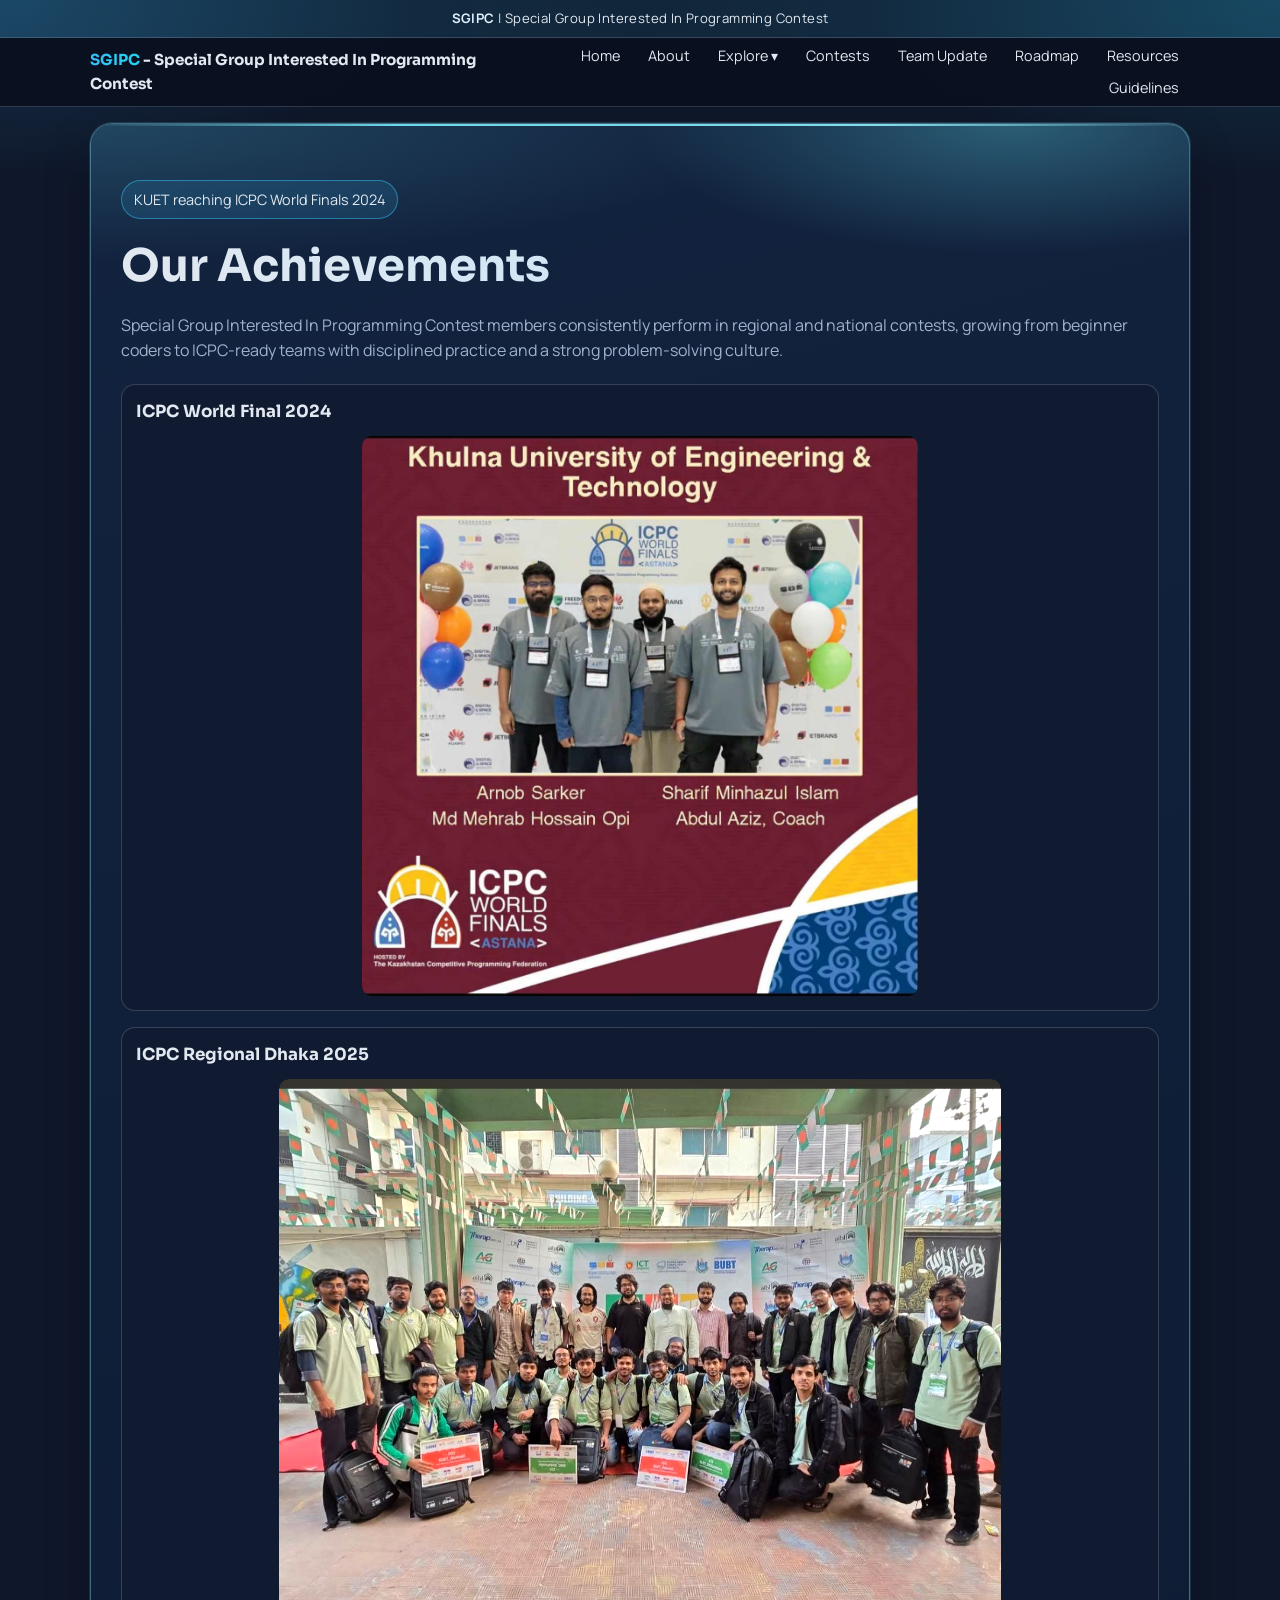
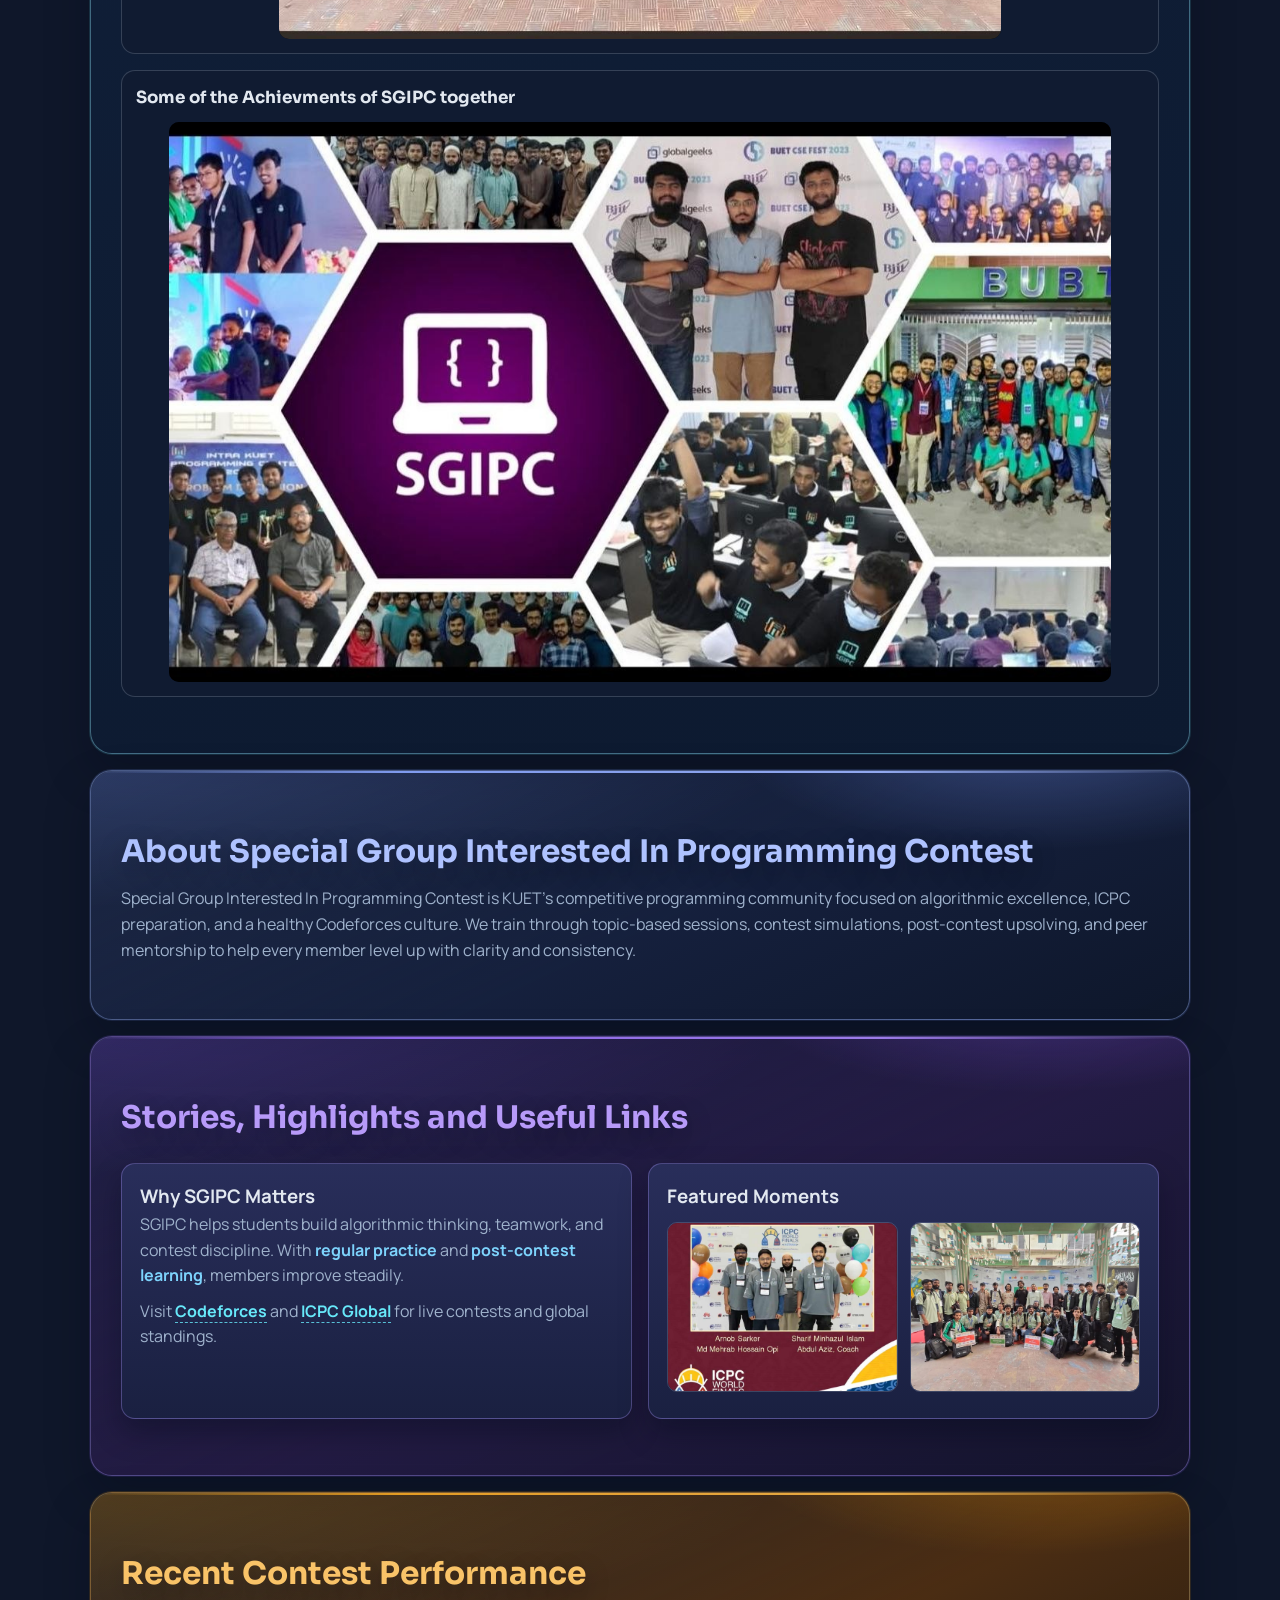
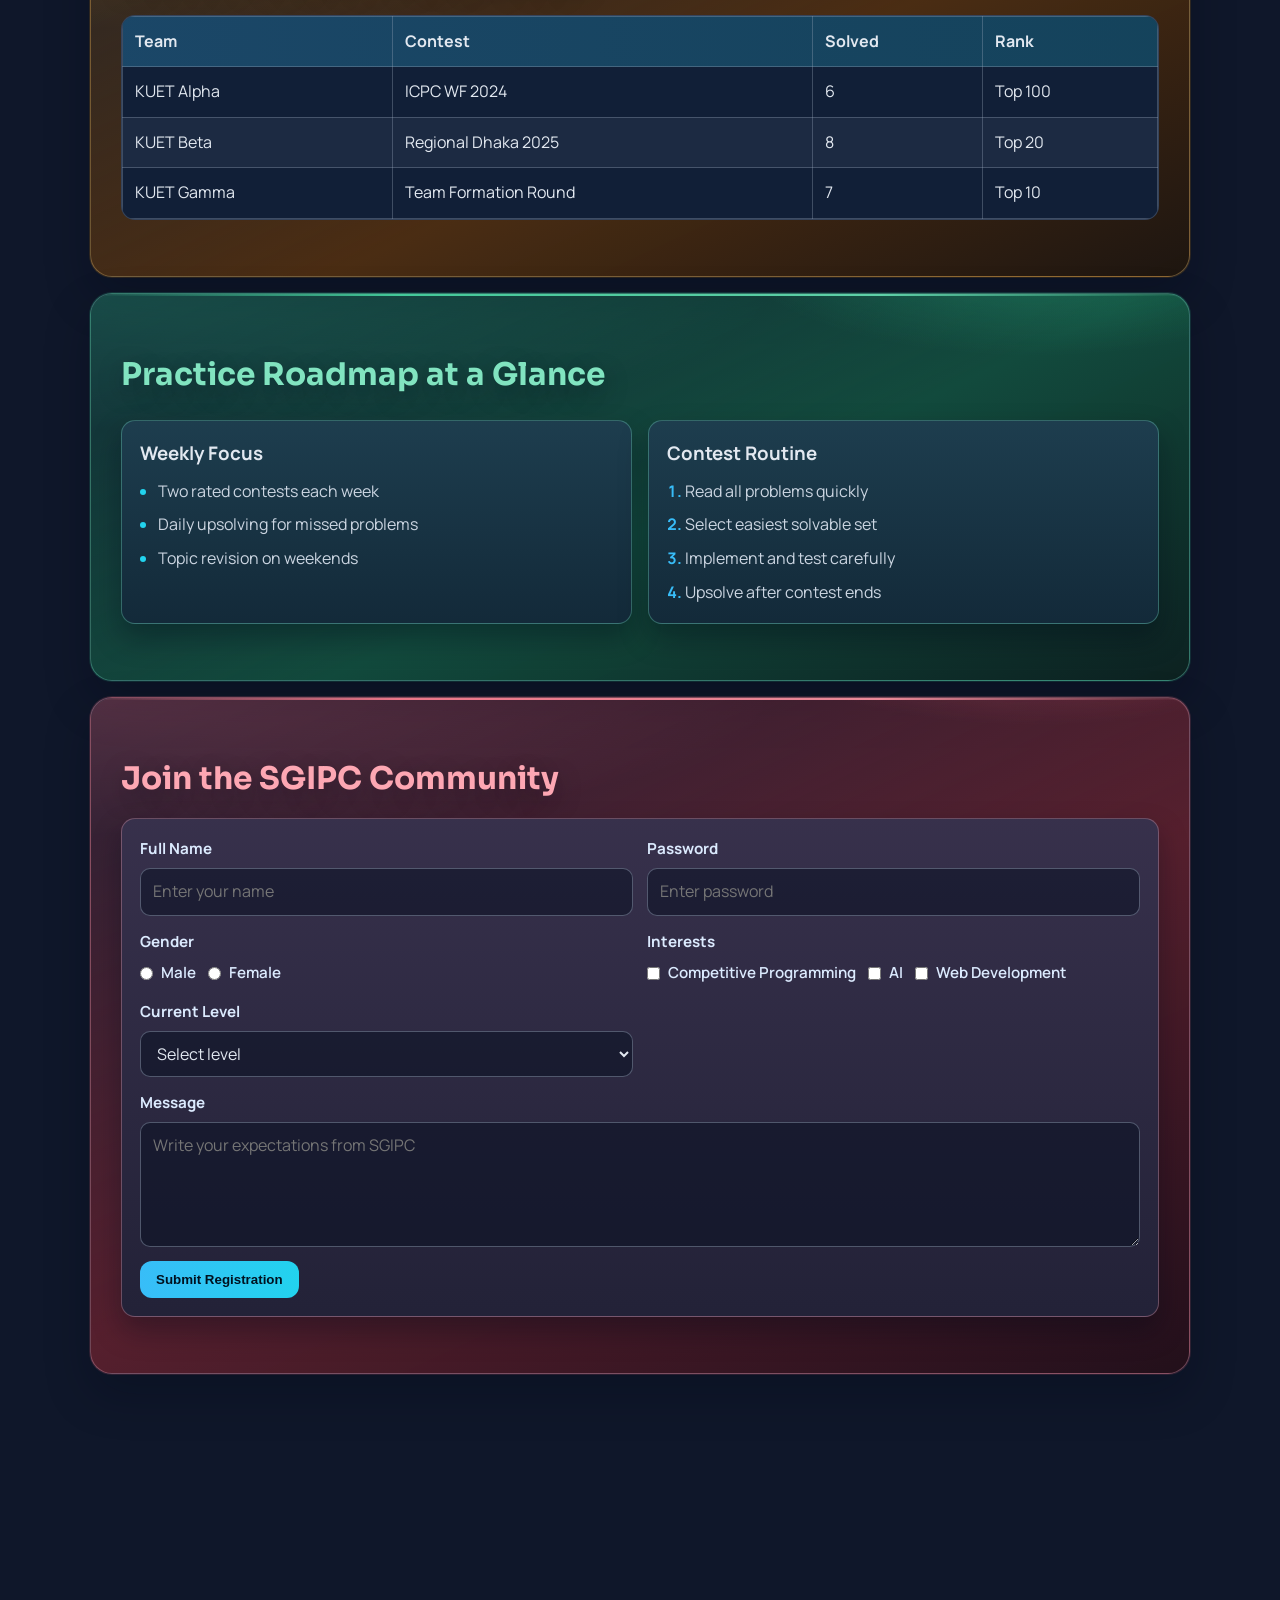
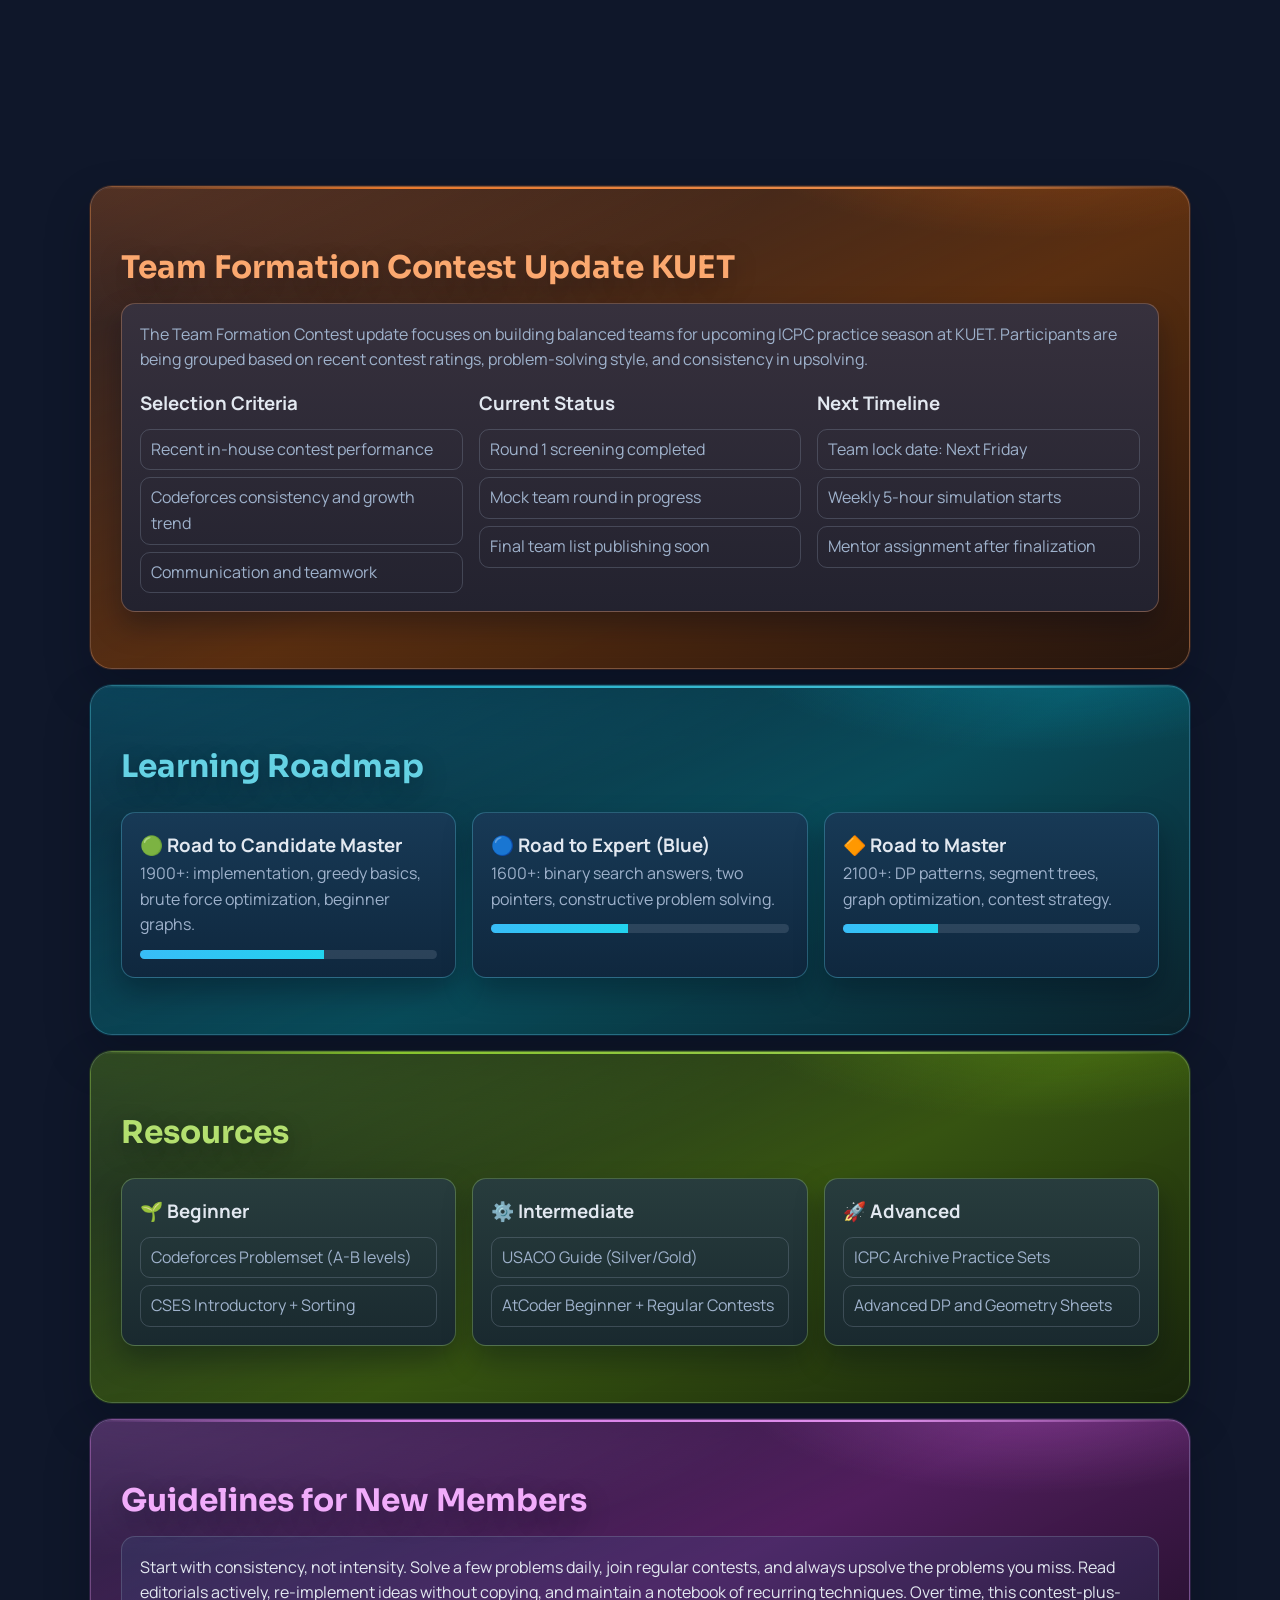
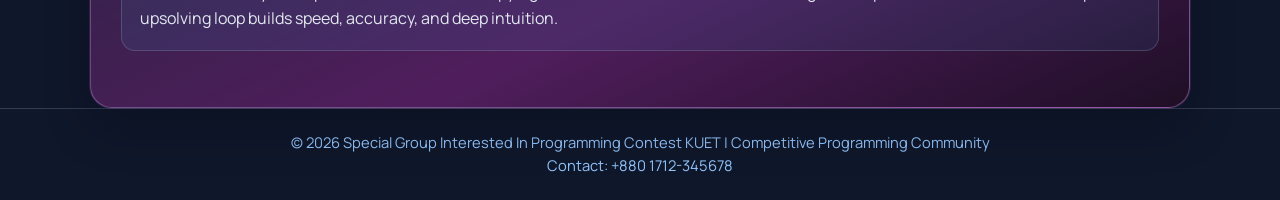
==== commit c75a73c4: "added some more codes and updation" ====
--- a/sgipc.html
+++ b/sgipc.html
@@ -80,7 +80,7 @@
             />
           </article>
           <article class="achievement-photo">
-            <h3>Achievements of SGIPC all together</h3>
+            <h3>Some of the Achievments of SGIPC together</h3>
             <img
               src="photo3.jpg?v=2"
               alt="Achievements of SGIPC all together"
@@ -200,5 +200,297 @@
           </table>
         </div>
       </section>
+
+      <section id="list-demo" class="reveal">
+        <h2>Practice Roadmap at a Glance</h2>
+        <div class="grid-2 demo-grid">
+          <article class="card">
+            <h3>Weekly Focus</h3>
+            <ul class="custom-list unordered-list">
+              <li>Two rated contests each week</li>
+              <li>Daily upsolving for missed problems</li>
+              <li>Topic revision on weekends</li>
+            </ul>
+          </article>
+          <article class="card">
+            <h3>Contest Routine</h3>
+            <ol class="custom-list ordered-list">
+              <li>Read all problems quickly</li>
+              <li>Select easiest solvable set</li>
+              <li>Implement and test carefully</li>
+              <li>Upsolve after contest ends</li>
+            </ol>
+          </article>
+        </div>
+      </section>
+
+      <section id="form-demo" class="reveal">
+        <h2>Join the SGIPC Community</h2>
+        <form
+          class="card form-grid"
+          id="sgipcForm"
+          action="#"
+          method="post"
+          target="_self"
+        >
+          <div class="field">
+            <label for="fullName">Full Name</label>
+            <input
+              type="text"
+              id="fullName"
+              name="fullName"
+              placeholder="Enter your name"
+            />
+          </div>
+
+          <div class="field">
+            <label for="password">Password</label>
+            <input
+              type="password"
+              id="password"
+              name="password"
+              placeholder="Enter password"
+            />
+          </div>
+
+          <div class="field">
+            <p class="field-title">Gender</p>
+            <div class="inline-options">
+              <label
+                ><input type="radio" name="gender" value="male" /> Male</label
+              >
+              <label
+                ><input type="radio" name="gender" value="female" />
+                Female</label
+              >
+            </div>
+          </div>
+
+          <div class="field">
+            <p class="field-title">Interests</p>
+            <div class="inline-options">
+              <label
+                ><input type="checkbox" name="interest" value="cp" />
+                Competitive Programming</label
+              >
+              <label
+                ><input type="checkbox" name="interest" value="ai" /> AI</label
+              >
+              <label
+                ><input type="checkbox" name="interest" value="web" /> Web
+                Development</label
+              >
+            </div>
+          </div>
+
+          <div class="field">
+            <label for="level">Current Level</label>
+            <select id="level" name="level">
+              <option value="">Select level</option>
+              <option>Beginner</option>
+              <option>Intermediate</option>
+              <option>Advanced</option>
+            </select>
+          </div>
+
+          <div class="field full-width">
+            <label for="message">Message</label>
+            <textarea
+              id="message"
+              name="message"
+              rows="4"
+              placeholder="Write your expectations from SGIPC"
+            ></textarea>
+          </div>
+
+          <div class="full-width">
+            <button class="submit-btn" type="submit">
+              <span>Submit Registration</span>
+            </button>
+          </div>
+        </form>
+      </section>
+
+      <section id="contests" class="reveal">
+        <h2>Contests & Rankings</h2>
+        <div class="grid-3">
+          <article class="card">
+            <h3>🏁 Total Contests Held</h3>
+            <p class="muted">
+              Regular in-house and seasonal practice rounds across multiple
+              difficulty brackets.
+            </p>
+            <p style="font-size: 1.7rem; font-weight: 700; margin-top: 8px">
+              25+
+            </p>
+          </article>
+          <article class="card">
+            <h3>📅 Upcoming Contest</h3>
+            <p class="muted">
+              Next event is the Team Formation Round, designed for synergy,
+              speed, and role selection.
+            </p>
+            <p style="margin-top: 8px; color: var(--ok); font-weight: 700">
+              Registration Open
+            </p>
+          </article>
+          <article class="card">
+            <h3>📊 Internal Ranking</h3>
+            <p class="muted">
+              Ranking combines recent contest points, upsolving consistency, and
+              participation for stable growth.
+            </p>
+          </article>
+        </div>
+      </section>
+
+      <section id="team-update" class="reveal">
+        <h2>Team Formation Contest Update KUET</h2>
+        <article class="card">
+          <p class="muted">
+            The Team Formation Contest update focuses on building balanced teams
+            for upcoming ICPC practice season at KUET. Participants are being
+            grouped based on recent contest ratings, problem-solving style, and
+            consistency in upsolving.
+          </p>
+          <div class="grid-3 update-grid">
+            <div>
+              <h3>Selection Criteria</h3>
+              <ul class="resource-list">
+                <li>Recent in-house contest performance</li>
+                <li>Codeforces consistency and growth trend</li>
+                <li>Communication and teamwork</li>
+              </ul>
+            </div>
+            <div>
+              <h3>Current Status</h3>
+              <ul class="resource-list">
+                <li>Round 1 screening completed</li>
+                <li>Mock team round in progress</li>
+                <li>Final team list publishing soon</li>
+              </ul>
+            </div>
+            <div>
+              <h3>Next Timeline</h3>
+              <ul class="resource-list">
+                <li>Team lock date: Next Friday</li>
+                <li>Weekly 5-hour simulation starts</li>
+                <li>Mentor assignment after finalization</li>
+              </ul>
+            </div>
+          </div>
+        </article>
+      </section>
+
+      <section id="roadmap" class="reveal">
+        <h2>Learning Roadmap</h2>
+        <div class="grid-3">
+          <article class="card">
+            <h3>🟢 Road to Candidate Master</h3>
+            <p class="muted">
+              1900+: implementation, greedy basics, brute force optimization,
+              beginner graphs.
+            </p>
+            <div class="progress-box">
+              <div class="progress" style="width: 62%"></div>
+            </div>
+          </article>
+          <article class="card">
+            <h3>🔵 Road to Expert (Blue)</h3>
+            <p class="muted">
+              1600+: binary search answers, two pointers, constructive problem
+              solving.
+            </p>
+            <div class="progress-box">
+              <div class="progress" style="width: 46%"></div>
+            </div>
+          </article>
+          <article class="card">
+            <h3>🔶 Road to Master</h3>
+            <p class="muted">
+              2100+: DP patterns, segment trees, graph optimization, contest
+              strategy.
+            </p>
+            <div class="progress-box">
+              <div class="progress" style="width: 32%"></div>
+            </div>
+          </article>
+        </div>
+      </section>
+
+      <section id="resources" class="reveal">
+        <h2>Resources</h2>
+        <div class="grid-3">
+          <article class="card">
+            <h3>🌱 Beginner</h3>
+            <ul class="resource-list">
+              <li>Codeforces Problemset (A-B levels)</li>
+              <li>CSES Introductory + Sorting</li>
+            </ul>
+          </article>
+          <article class="card">
+            <h3>⚙️ Intermediate</h3>
+            <ul class="resource-list">
+              <li>USACO Guide (Silver/Gold)</li>
+              <li>AtCoder Beginner + Regular Contests</li>
+            </ul>
+          </article>
+          <article class="card">
+            <h3>🚀 Advanced</h3>
+            <ul class="resource-list">
+              <li>ICPC Archive Practice Sets</li>
+              <li>Advanced DP and Geometry Sheets</li>
+            </ul>
+          </article>
+        </div>
+      </section>
+
+      <section id="guidelines" class="reveal">
+        <h2>Guidelines for New Members</h2>
+        <p class="guide">
+          Start with consistency, not intensity. Solve a few problems daily,
+          join regular contests, and always upsolve the problems you miss. Read
+          editorials actively, re-implement ideas without copying, and maintain
+          a notebook of recurring techniques. Over time, this
+          contest-plus-upsolving loop builds speed, accuracy, and deep
+          intuition.
+        </p>
+      </section>
+    </main>
+
+    <footer>
+      <p>
+        &copy; 2026 Special Group Interested In Programming Contest KUET |
+        Competitive Programming Community
+      </p>
+      <p>Contact: +880 1712-345678</p>
+    </footer>
+
+    <script>
+      const menuBtn = document.getElementById('menuBtn');
+      const menu = document.getElementById('menu');
+      menuBtn.addEventListener('click', () => menu.classList.toggle('open'));
+      menu
+        .querySelectorAll('a')
+        .forEach((a) =>
+          a.addEventListener('click', () => menu.classList.remove('open'))
+        );
+
+      // Small reveal effect with very short logic.
+      const sections = document.querySelectorAll('.reveal');
+      const io = new IntersectionObserver(
+        (entries) => {
+          entries.forEach((e, i) => {
+            if (e.isIntersecting) {
+              e.target.style.transitionDelay = `${i * 80}ms`;
+              e.target.classList.add('show');
+              io.unobserve(e.target);
+            }
+          });
+        },
+        { threshold: 0.15 }
+      );
+      sections.forEach((s) => io.observe(s));
+    </script>
   </body>
 </html>
--- a/sgipc.css
+++ b/sgipc.css
@@ -7,6 +7,17 @@
   --a1: #38bdf8;
   --a2: #22d3ee;
   --ok: #34d399;
+  --s-hero: #67e8f9;
+  --s-about: #7c9cff;
+  --s-content: #8b5cf6;
+  --s-table: #f59e0b;
+  --s-list: #34d399;
+  --s-form: #fb7185;
+  --s-contests: #22d3ee;
+  --s-team: #f97316;
+  --s-roadmap: #06b6d4;
+  --s-resources: #84cc16;
+  --s-guidelines: #e879f9;
 }
 
 * {
@@ -62,6 +73,272 @@
 
 section {
   padding: 64px 0;
+}
+
+main > section {
+  position: relative;
+  margin-top: 16px;
+  padding: 56px clamp(14px, 3vw, 30px);
+  border: 1px solid
+    color-mix(
+      in srgb,
+      var(--section-accent, var(--a1)) 24%,
+      rgba(148, 163, 184, 0.28)
+    );
+  border-radius: 22px;
+  overflow: hidden;
+  background: linear-gradient(
+    160deg,
+    rgba(14, 24, 44, 0.9),
+    rgba(10, 18, 34, 0.9)
+  );
+  box-shadow:
+    inset 0 1px 0 rgba(255, 255, 255, 0.05),
+    0 20px 45px rgba(2, 8, 23, 0.28),
+    0 0 0 1px
+      color-mix(in srgb, var(--section-accent, var(--a1)) 16%, transparent);
+}
+
+main > section::before {
+  content: '';
+  position: absolute;
+  inset: 0;
+  border-radius: inherit;
+  background: radial-gradient(
+    1100px 220px at 0% 0%,
+    color-mix(in srgb, var(--section-accent, var(--s-hero)) 18%, transparent),
+    transparent 62%
+  );
+  pointer-events: none;
+}
+
+main > section::after {
+  content: '';
+  position: absolute;
+  left: 0;
+  right: 0;
+  top: 0;
+  height: 2px;
+  background: linear-gradient(
+    90deg,
+    transparent 0%,
+    color-mix(in srgb, var(--section-accent, var(--a1)) 90%, #ffffff) 28%,
+    color-mix(in srgb, var(--section-accent, var(--a1)) 75%, #ffffff) 72%,
+    transparent 100%
+  );
+  opacity: 0.9;
+  pointer-events: none;
+}
+
+main > section > * {
+  position: relative;
+  z-index: 1;
+}
+
+main > section h2 {
+  color: color-mix(in srgb, var(--section-accent, #ffffff) 62%, #ffffff);
+  text-shadow: 0 8px 24px rgba(2, 6, 23, 0.34);
+}
+
+main > section:first-of-type {
+  --section-accent: var(--s-hero);
+  background:
+    radial-gradient(
+      520px 180px at 84% 0%,
+      rgba(103, 232, 249, 0.3),
+      transparent 72%
+    ),
+    radial-gradient(
+      650px 260px at 8% -10%,
+      rgba(103, 232, 249, 0.18),
+      transparent 62%
+    ),
+    linear-gradient(165deg, #12233f 0%, #0d1a30 100%);
+}
+
+#about {
+  --section-accent: var(--s-about);
+  background:
+    radial-gradient(
+      420px 150px at 86% -12%,
+      rgba(124, 156, 255, 0.3),
+      transparent 72%
+    ),
+    linear-gradient(
+      155deg,
+      rgba(124, 156, 255, 0.12),
+      rgba(22, 33, 62, 0.96) 55%,
+      rgba(14, 23, 42, 0.98)
+    );
+}
+
+#content-demo {
+  --section-accent: var(--s-content);
+  background:
+    radial-gradient(
+      420px 150px at 86% -12%,
+      rgba(139, 92, 246, 0.3),
+      transparent 72%
+    ),
+    linear-gradient(
+      155deg,
+      rgba(139, 92, 246, 0.13),
+      rgba(36, 27, 68, 0.95) 55%,
+      rgba(20, 21, 44, 0.98)
+    );
+}
+
+#table-demo {
+  --section-accent: var(--s-table);
+  background:
+    radial-gradient(
+      420px 150px at 86% -12%,
+      rgba(245, 158, 11, 0.3),
+      transparent 72%
+    ),
+    linear-gradient(
+      155deg,
+      rgba(245, 158, 11, 0.13),
+      rgba(78, 46, 18, 0.95) 55%,
+      rgba(30, 22, 16, 0.98)
+    );
+}
+
+#list-demo {
+  --section-accent: var(--s-list);
+  background:
+    radial-gradient(
+      420px 150px at 86% -12%,
+      rgba(52, 211, 153, 0.3),
+      transparent 72%
+    ),
+    linear-gradient(
+      155deg,
+      rgba(52, 211, 153, 0.13),
+      rgba(19, 77, 62, 0.95) 55%,
+      rgba(13, 34, 33, 0.98)
+    );
+}
+
+#form-demo {
+  --section-accent: var(--s-form);
+  background:
+    radial-gradient(
+      420px 150px at 86% -12%,
+      rgba(251, 113, 133, 0.3),
+      transparent 72%
+    ),
+    linear-gradient(
+      155deg,
+      rgba(251, 113, 133, 0.13),
+      rgba(90, 32, 46, 0.95) 55%,
+      rgba(35, 16, 27, 0.98)
+    );
+}
+
+#contests {
+  --section-accent: var(--s-contests);
+  background:
+    radial-gradient(
+      420px 150px at 86% -12%,
+      rgba(34, 211, 238, 0.3),
+      transparent 72%
+    ),
+    linear-gradient(
+      155deg,
+      rgba(34, 211, 238, 0.13),
+      rgba(14, 78, 97, 0.95) 55%,
+      rgba(12, 34, 48, 0.98)
+    );
+}
+
+#team-update {
+  --section-accent: var(--s-team);
+  background:
+    radial-gradient(
+      420px 150px at 86% -12%,
+      rgba(249, 115, 22, 0.3),
+      transparent 72%
+    ),
+    linear-gradient(
+      155deg,
+      rgba(249, 115, 22, 0.13),
+      rgba(95, 48, 15, 0.95) 55%,
+      rgba(38, 22, 14, 0.98)
+    );
+}
+
+#roadmap {
+  --section-accent: var(--s-roadmap);
+  background:
+    radial-gradient(
+      420px 150px at 86% -12%,
+      rgba(6, 182, 212, 0.3),
+      transparent 72%
+    ),
+    linear-gradient(
+      155deg,
+      rgba(6, 182, 212, 0.13),
+      rgba(9, 78, 92, 0.95) 55%,
+      rgba(12, 35, 44, 0.98)
+    );
+}
+
+#resources {
+  --section-accent: var(--s-resources);
+  background:
+    radial-gradient(
+      420px 150px at 86% -12%,
+      rgba(132, 204, 22, 0.3),
+      transparent 72%
+    ),
+    linear-gradient(
+      155deg,
+      rgba(132, 204, 22, 0.13),
+      rgba(57, 87, 16, 0.95) 55%,
+      rgba(24, 37, 12, 0.98)
+    );
+}
+
+#guidelines {
+  --section-accent: var(--s-guidelines);
+  background:
+    radial-gradient(
+      420px 150px at 86% -12%,
+      rgba(232, 121, 249, 0.3),
+      transparent 72%
+    ),
+    linear-gradient(
+      155deg,
+      rgba(232, 121, 249, 0.13),
+      rgba(84, 30, 95, 0.95) 55%,
+      rgba(31, 15, 38, 0.98)
+    );
+}
+
+main > section .card {
+  background: linear-gradient(
+    180deg,
+    color-mix(in srgb, var(--section-accent, var(--a1)) 13%, #1a2743),
+    color-mix(in srgb, var(--section-accent, var(--a1)) 8%, #101b31)
+  );
+  border-color: color-mix(
+    in srgb,
+    var(--section-accent, var(--a1)) 22%,
+    rgba(148, 163, 184, 0.26)
+  );
+}
+
+main > section .card:hover {
+  border-color: color-mix(
+    in srgb,
+    var(--section-accent, var(--a1)) 46%,
+    #dbeafe
+  );
+  box-shadow:
+    0 16px 30px rgba(2, 8, 23, 0.38),
+    0 0 0 1px
+      color-mix(in srgb, var(--section-accent, var(--a1)) 22%, transparent);
 }
 
 .navbar {
@@ -220,3 +497,340 @@
   transform: translateY(-4px);
   border-color: rgba(56, 189, 248, 0.5);
 }
+
+.achievement-gallery {
+  display: grid;
+  gap: 16px;
+  margin-top: 20px;
+}
+
+.achievement-photo {
+  border: 1px solid var(--line);
+  border-radius: 14px;
+  padding: 14px;
+  background: #101b31;
+}
+
+.achievement-photo h3 {
+  font-size: 1.05rem;
+  font-family: 'Sora', sans-serif;
+  margin-bottom: 10px;
+}
+
+.achievement-photo img {
+  width: auto;
+  max-width: 100%;
+  height: auto;
+  max-height: 560px;
+  display: block;
+  margin: 0 auto;
+  object-fit: contain;
+  border-radius: 10px;
+  background: #050b16;
+}
+
+.achievement-photo:nth-child(2) img {
+  filter: contrast(1.08) saturate(1.08) brightness(1.05);
+}
+
+.update-grid {
+  margin-top: 16px;
+}
+
+.text-accent {
+  color: #7dd3fc;
+  font-weight: 700;
+}
+
+.float-note {
+  float: right;
+  opacity: 0.82;
+  font-size: 0.8rem;
+  padding: 2px 8px;
+  border-radius: 999px;
+  border: 1px solid rgba(125, 211, 252, 0.55);
+  background: rgba(12, 22, 41, 0.9);
+}
+
+.inline-link {
+  font-weight: 700;
+  text-decoration: none;
+  border-bottom: 1px dashed rgba(103, 232, 249, 0.8);
+}
+
+.inline-link:link {
+  color: #67e8f9;
+}
+
+.inline-link:visited {
+  color: #a5b4fc;
+}
+
+.inline-link:hover {
+  color: #cffafe;
+}
+
+.inline-link:active {
+  color: #f0f9ff;
+}
+
+.inline-image-grid {
+  display: grid;
+  grid-template-columns: repeat(2, 1fr);
+  gap: 12px;
+  margin-top: 10px;
+}
+
+.inline-image-grid img {
+  width: 100%;
+  height: 170px;
+  object-fit: cover;
+  border-radius: 10px;
+  border: 1px solid var(--line);
+}
+
+.table-wrap {
+  margin-top: 16px;
+  overflow-x: auto;
+  border: 1px solid var(--line);
+  border-radius: 14px;
+  background: #111f37;
+}
+
+.styled-table {
+  width: 100%;
+  min-width: 640px;
+  border-collapse: collapse;
+}
+
+.styled-table th,
+.styled-table td {
+  border: 1px solid rgba(148, 163, 184, 0.35);
+  padding: 12px;
+  text-align: left;
+}
+
+.styled-table thead {
+  background: linear-gradient(
+    90deg,
+    rgba(56, 189, 248, 0.25),
+    rgba(34, 211, 238, 0.2)
+  );
+}
+
+.styled-table tbody tr:nth-child(even) {
+  background: rgba(148, 163, 184, 0.08);
+}
+
+.styled-table tbody tr:hover {
+  background: rgba(56, 189, 248, 0.16);
+}
+
+.custom-list {
+  margin-top: 10px;
+  padding-left: 18px;
+  display: grid;
+  gap: 8px;
+}
+
+.custom-list li {
+  color: #cbd5e1;
+}
+
+.unordered-list li::marker {
+  color: #22d3ee;
+}
+
+.ordered-list li::marker {
+  color: #38bdf8;
+  font-weight: 700;
+}
+
+.form-grid {
+  margin-top: 14px;
+  display: grid;
+  grid-template-columns: repeat(2, 1fr);
+  gap: 14px;
+}
+
+#sgipcForm .field {
+  display: grid;
+  gap: 7px;
+}
+
+.field label,
+.field-title {
+  font-weight: 700;
+  font-size: 0.95rem;
+  color: #dbeafe;
+}
+
+.field input,
+.field select,
+.field textarea {
+  width: 100%;
+  border: 1px solid rgba(148, 163, 184, 0.45);
+  border-radius: 10px;
+  padding: 10px 12px;
+  background: rgba(10, 18, 35, 0.55);
+  color: var(--text);
+  font: inherit;
+}
+
+.field input:focus,
+.field select:focus,
+.field textarea:focus {
+  outline: none;
+  border-color: rgba(56, 189, 248, 0.85);
+  box-shadow: 0 0 0 3px rgba(56, 189, 248, 0.2);
+}
+
+.inline-options {
+  display: flex;
+  flex-wrap: wrap;
+  gap: 12px;
+}
+
+.inline-options label {
+  display: inline-flex;
+  align-items: center;
+  gap: 8px;
+  font-weight: 600;
+}
+
+.inline-options input {
+  width: auto;
+}
+
+.full-width {
+  grid-column: 1 / -1;
+}
+
+.submit-btn {
+  border: none;
+  border-radius: 12px;
+  padding: 11px 16px;
+  font-weight: 800;
+  color: #001220;
+  background: linear-gradient(90deg, #38bdf8, #22d3ee);
+  cursor: pointer;
+}
+
+.submit-btn:hover {
+  transform: translateY(-2px);
+}
+
+.progress-box {
+  height: 9px;
+  border-radius: 999px;
+  background: rgba(148, 163, 184, 0.2);
+  margin-top: 12px;
+  overflow: hidden;
+}
+
+.progress {
+  height: 100%;
+  background: linear-gradient(90deg, var(--a1), var(--a2));
+}
+
+.resource-list {
+  margin-top: 10px;
+  list-style: none;
+  display: grid;
+  gap: 7px;
+}
+
+.resource-list li {
+  border: 1px solid var(--line);
+  border-radius: 10px;
+  padding: 7px 10px;
+  color: var(--muted);
+}
+
+.guide {
+  border: 1px solid var(--line);
+  border-radius: 14px;
+  padding: 18px;
+  background: rgba(56, 189, 248, 0.08);
+}
+
+footer {
+  text-align: center;
+  border-top: 1px solid var(--line);
+  padding: 22px 0;
+  color: #93c5fd;
+  font-size: 0.92rem;
+}
+
+.reveal {
+  opacity: 0;
+  transform: translateY(15px);
+  transition: 0.5s;
+}
+
+.reveal.show {
+  opacity: 1;
+  transform: none;
+}
+
+@media (max-width: 860px) {
+  .grid-3 {
+    grid-template-columns: repeat(2, 1fr);
+  }
+}
+
+@media (max-width: 700px) {
+  .menu-btn {
+    display: inline-block;
+  }
+
+  .menu {
+    display: none;
+    width: 100%;
+  }
+
+  .menu.open {
+    display: flex;
+    justify-content: flex-start;
+  }
+
+  .submenu {
+    position: static;
+    margin-top: 6px;
+    width: 100%;
+  }
+
+  .nav-wrap {
+    flex-wrap: wrap;
+    padding: 10px 0;
+  }
+
+  .grid-2,
+  .grid-3,
+  .form-grid,
+  .inline-image-grid {
+    grid-template-columns: 1fr;
+  }
+
+  .float-note {
+    float: none;
+    display: inline-block;
+    margin-top: 8px;
+  }
+
+  section {
+    padding: 50px 14px;
+  }
+
+  main > section {
+    border-radius: 18px;
+    margin-top: 12px;
+  }
+
+  .achievement-photo:nth-child(2) img,
+  .achievement-photo:nth-child(3) img {
+    height: 290px;
+    object-fit: cover;
+    object-position: center;
+  }
+}
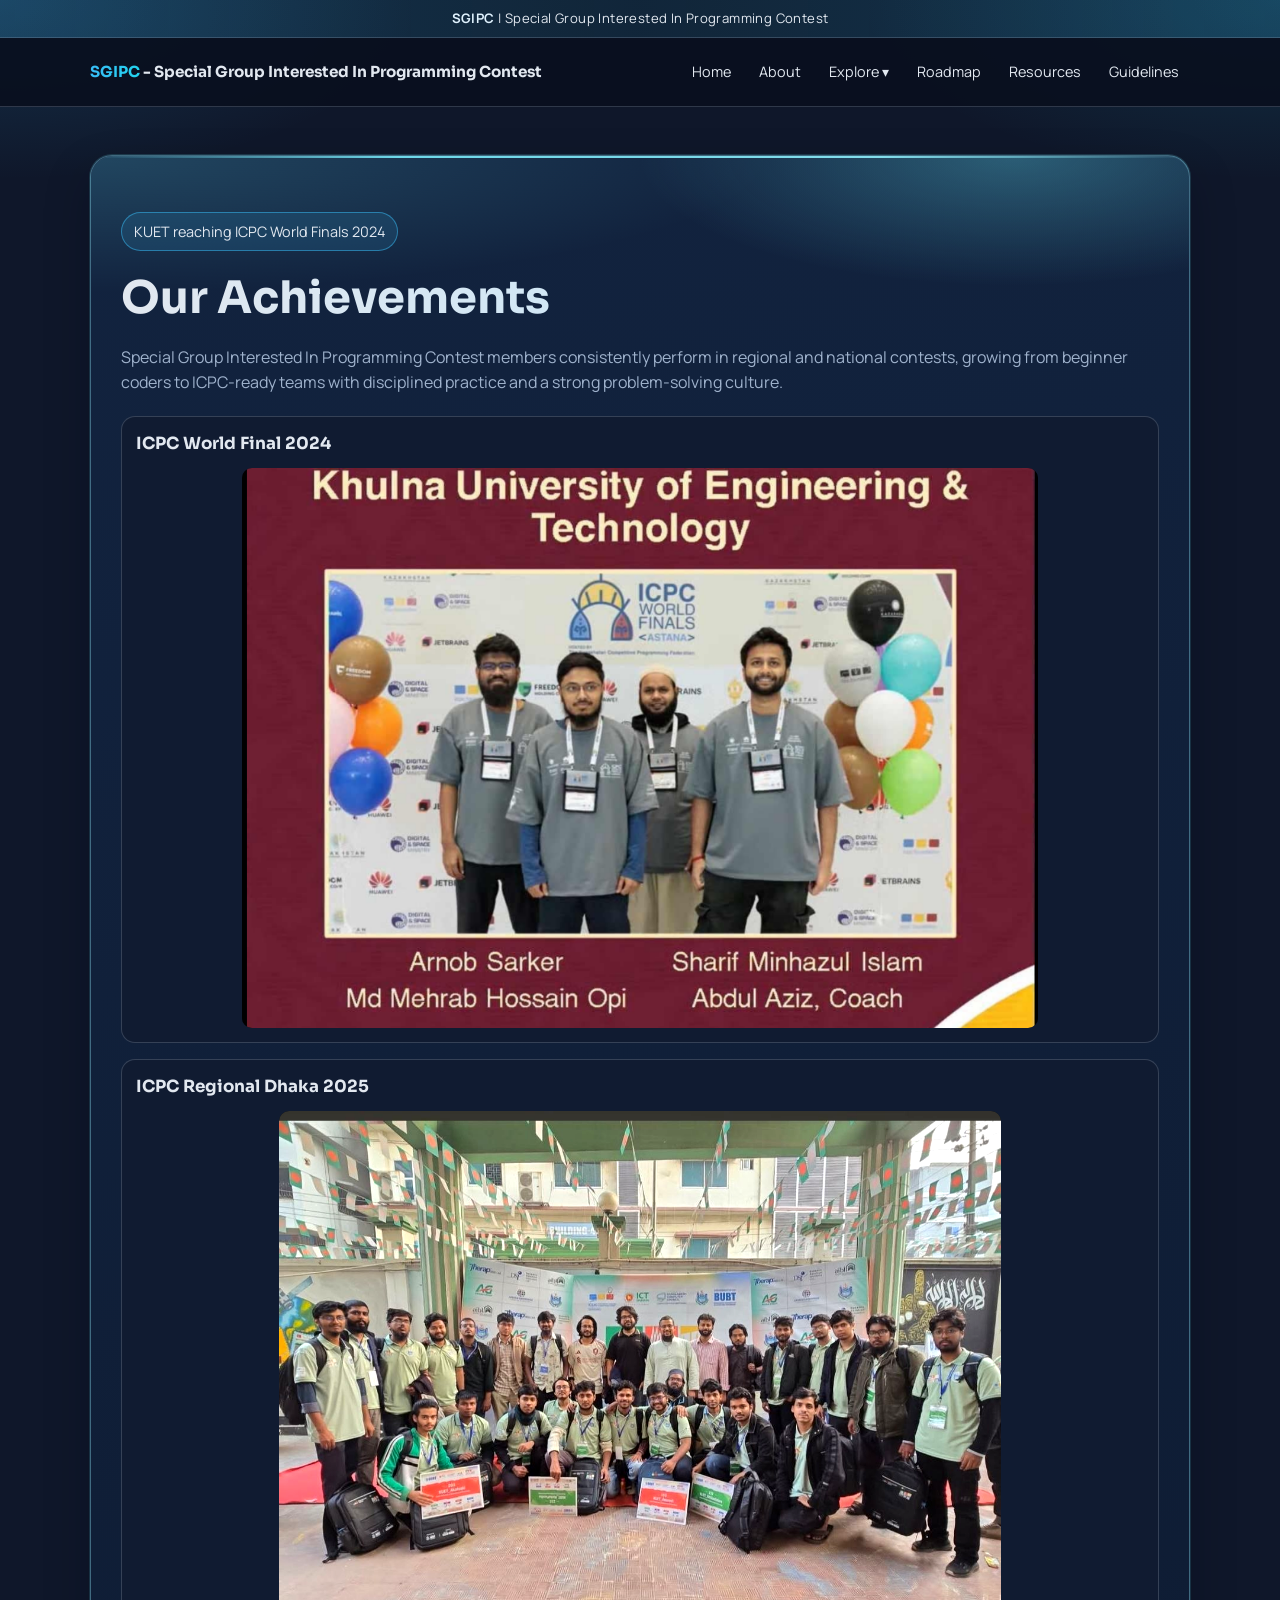
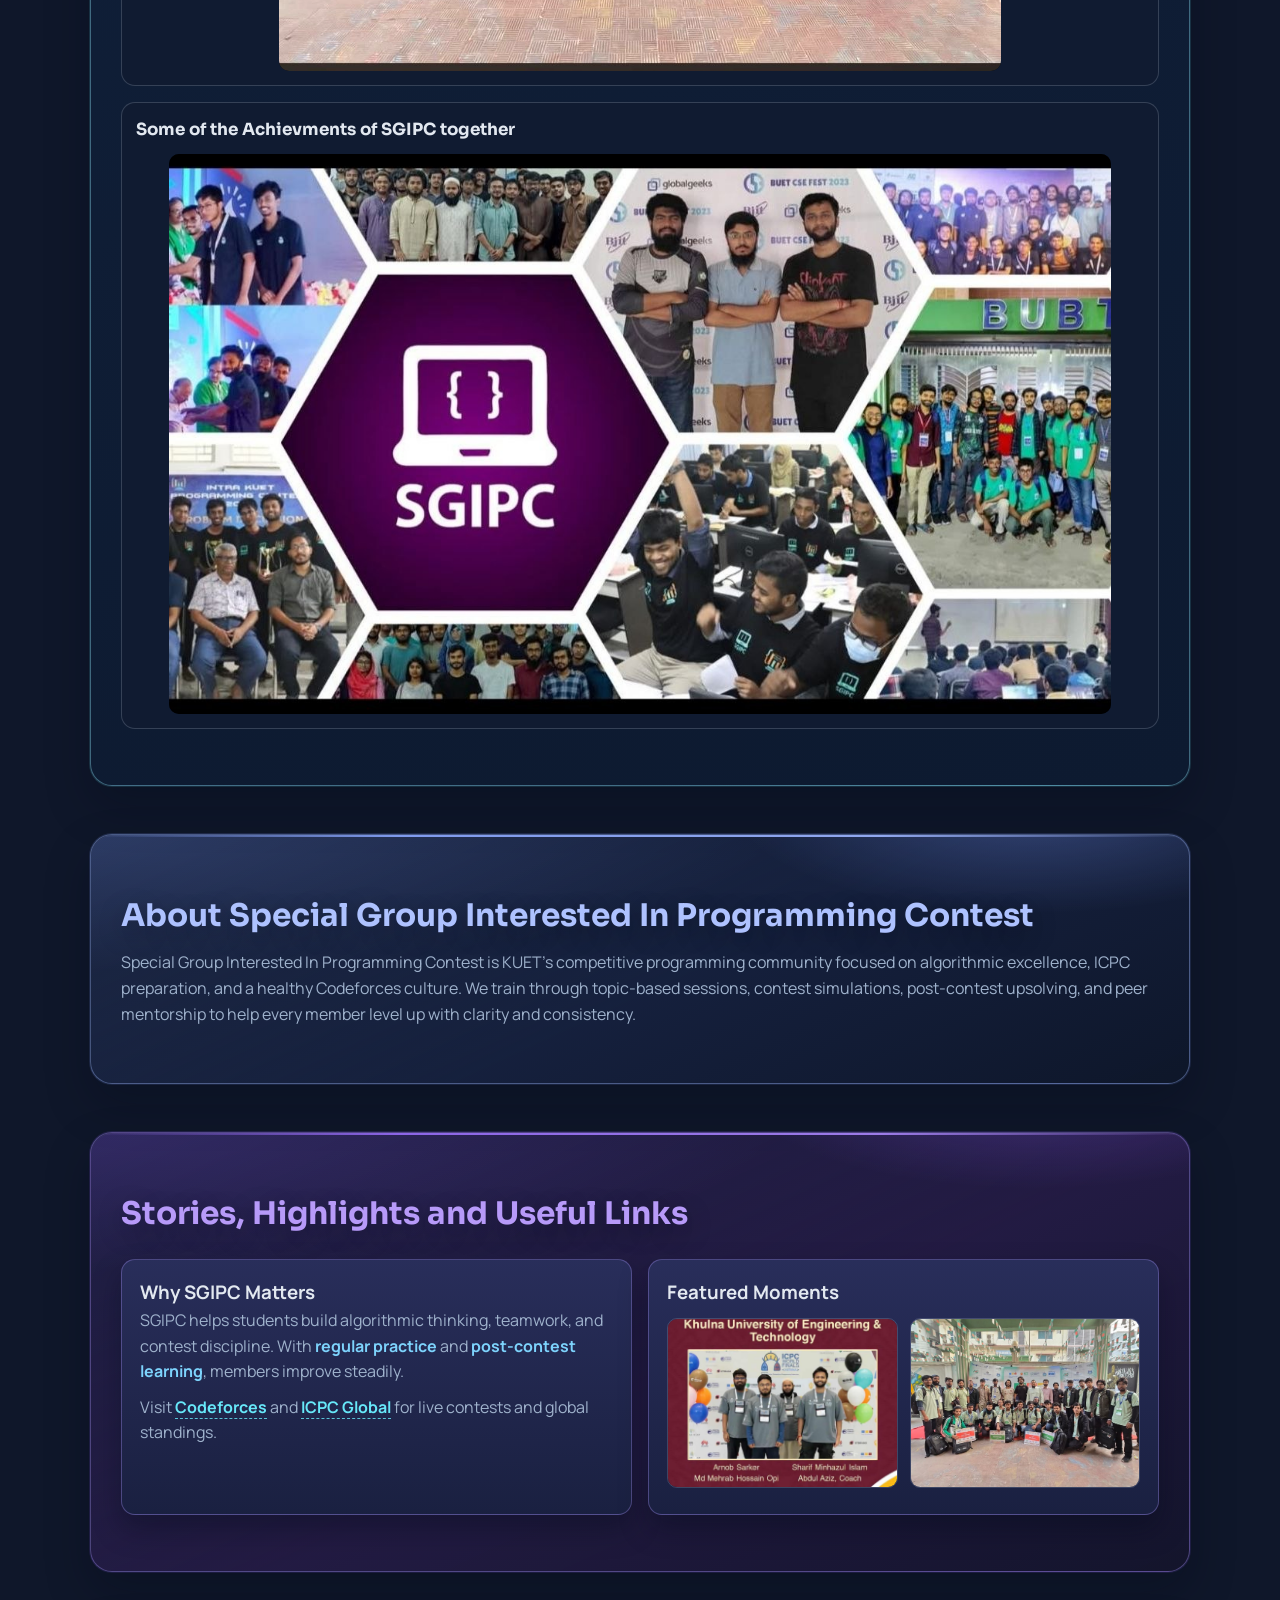
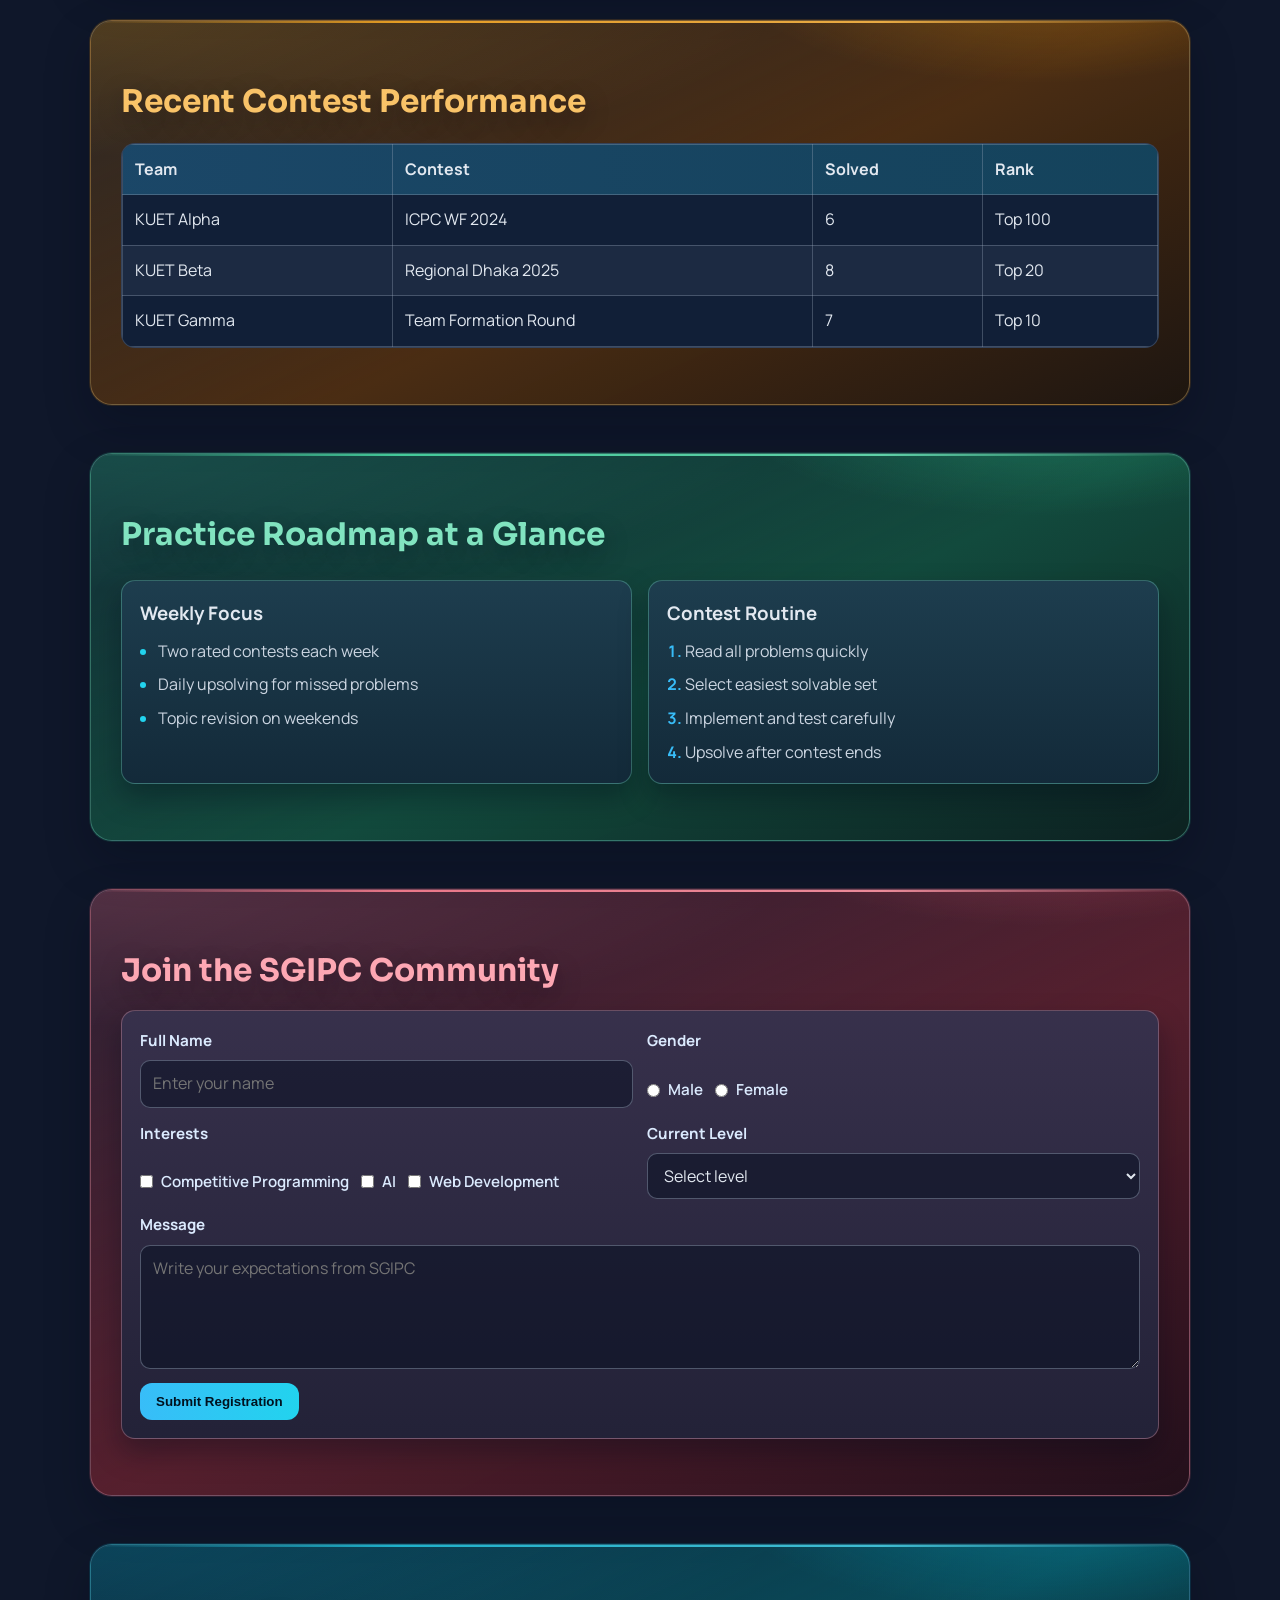
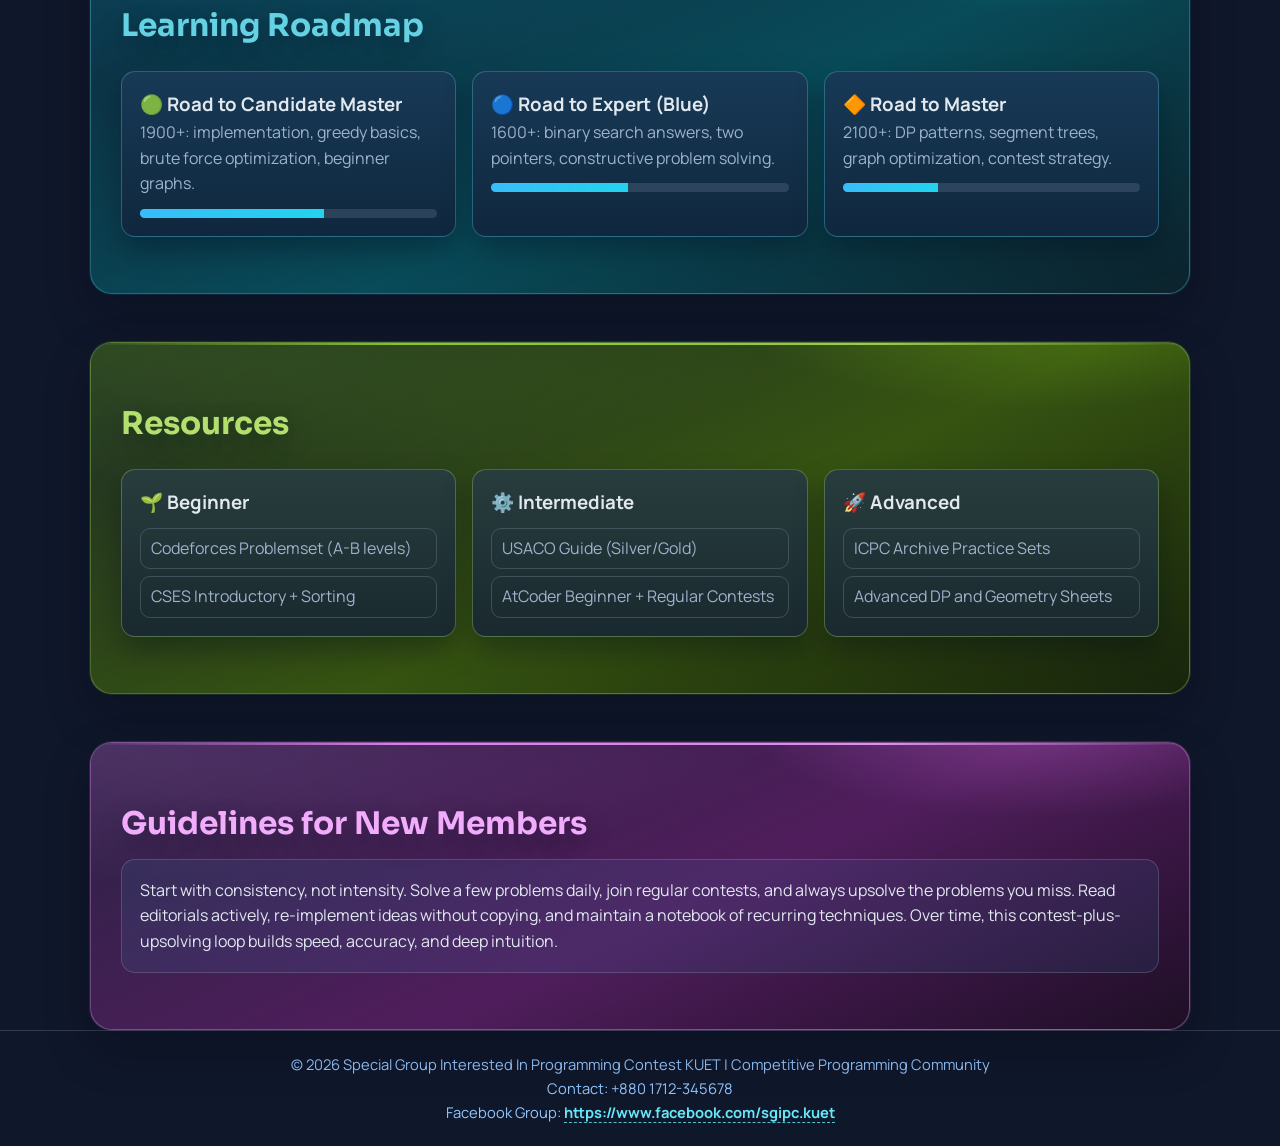
==== commit 215a146f: "added updation" ====
--- a/sgipc.html
+++ b/sgipc.html
@@ -38,8 +38,6 @@
               <li><a href="#form-demo">Join Us</a></li>
             </ul>
           </li>
-          <li><a href="#contests">Contests</a></li>
-          <li><a href="#team-update">Team Update</a></li>
           <li><a href="#roadmap">Roadmap</a></li>
           <li><a href="#resources">Resources</a></li>
           <li><a href="#guidelines">Guidelines</a></li>
@@ -64,8 +62,8 @@
             <img
               src="photo1.jpg?v=2"
               alt="ICPC World Final 2024"
-              width="1200"
-              height="800"
+              width="1220"
+              height="726"
               title="ICPC World Final 2024"
             />
           </article>
@@ -74,8 +72,8 @@
             <img
               src="photo2.jpg?v=2"
               alt="ICPC Regional Dhaka 2025"
-              width="1200"
-              height="800"
+              width="1220"
+              height="726"
               title="ICPC Regional Dhaka 2025"
             />
           </article>
@@ -84,8 +82,8 @@
             <img
               src="photo3.jpg?v=2"
               alt="Achievements of SGIPC all together"
-              width="1200"
-              height="800"
+              width="1220"
+              height="726"
               title="Achievements of SGIPC all together"
             />
           </article>
@@ -244,16 +242,6 @@
           </div>
 
           <div class="field">
-            <label for="password">Password</label>
-            <input
-              type="password"
-              id="password"
-              name="password"
-              placeholder="Enter password"
-            />
-          </div>
-
-          <div class="field">
             <p class="field-title">Gender</p>
             <div class="inline-options">
               <label
@@ -309,77 +297,6 @@
             </button>
           </div>
         </form>
-      </section>
-
-      <section id="contests" class="reveal">
-        <h2>Contests & Rankings</h2>
-        <div class="grid-3">
-          <article class="card">
-            <h3>🏁 Total Contests Held</h3>
-            <p class="muted">
-              Regular in-house and seasonal practice rounds across multiple
-              difficulty brackets.
-            </p>
-            <p style="font-size: 1.7rem; font-weight: 700; margin-top: 8px">
-              25+
-            </p>
-          </article>
-          <article class="card">
-            <h3>📅 Upcoming Contest</h3>
-            <p class="muted">
-              Next event is the Team Formation Round, designed for synergy,
-              speed, and role selection.
-            </p>
-            <p style="margin-top: 8px; color: var(--ok); font-weight: 700">
-              Registration Open
-            </p>
-          </article>
-          <article class="card">
-            <h3>📊 Internal Ranking</h3>
-            <p class="muted">
-              Ranking combines recent contest points, upsolving consistency, and
-              participation for stable growth.
-            </p>
-          </article>
-        </div>
-      </section>
-
-      <section id="team-update" class="reveal">
-        <h2>Team Formation Contest Update KUET</h2>
-        <article class="card">
-          <p class="muted">
-            The Team Formation Contest update focuses on building balanced teams
-            for upcoming ICPC practice season at KUET. Participants are being
-            grouped based on recent contest ratings, problem-solving style, and
-            consistency in upsolving.
-          </p>
-          <div class="grid-3 update-grid">
-            <div>
-              <h3>Selection Criteria</h3>
-              <ul class="resource-list">
-                <li>Recent in-house contest performance</li>
-                <li>Codeforces consistency and growth trend</li>
-                <li>Communication and teamwork</li>
-              </ul>
-            </div>
-            <div>
-              <h3>Current Status</h3>
-              <ul class="resource-list">
-                <li>Round 1 screening completed</li>
-                <li>Mock team round in progress</li>
-                <li>Final team list publishing soon</li>
-              </ul>
-            </div>
-            <div>
-              <h3>Next Timeline</h3>
-              <ul class="resource-list">
-                <li>Team lock date: Next Friday</li>
-                <li>Weekly 5-hour simulation starts</li>
-                <li>Mentor assignment after finalization</li>
-              </ul>
-            </div>
-          </div>
-        </article>
       </section>
 
       <section id="roadmap" class="reveal">
@@ -464,6 +381,16 @@
         Competitive Programming Community
       </p>
       <p>Contact: +880 1712-345678</p>
+      <p>
+        Facebook Group:
+        <a
+          class="inline-link"
+          href="https://www.facebook.com/sgipc.kuet"
+          target="_blank"
+          rel="noopener noreferrer"
+          >https://www.facebook.com/sgipc.kuet</a
+        >
+      </p>
     </footer>
 
     <script>
--- a/sgipc.css
+++ b/sgipc.css
@@ -77,7 +77,7 @@
 
 main > section {
   position: relative;
-  margin-top: 16px;
+  margin-top: 48px;
   padding: 56px clamp(14px, 3vw, 30px);
   border: 1px solid
     color-mix(
@@ -97,6 +97,7 @@
     0 20px 45px rgba(2, 8, 23, 0.28),
     0 0 0 1px
       color-mix(in srgb, var(--section-accent, var(--a1)) 16%, transparent);
+  scroll-margin-top: 88px;
 }
 
 main > section::before {
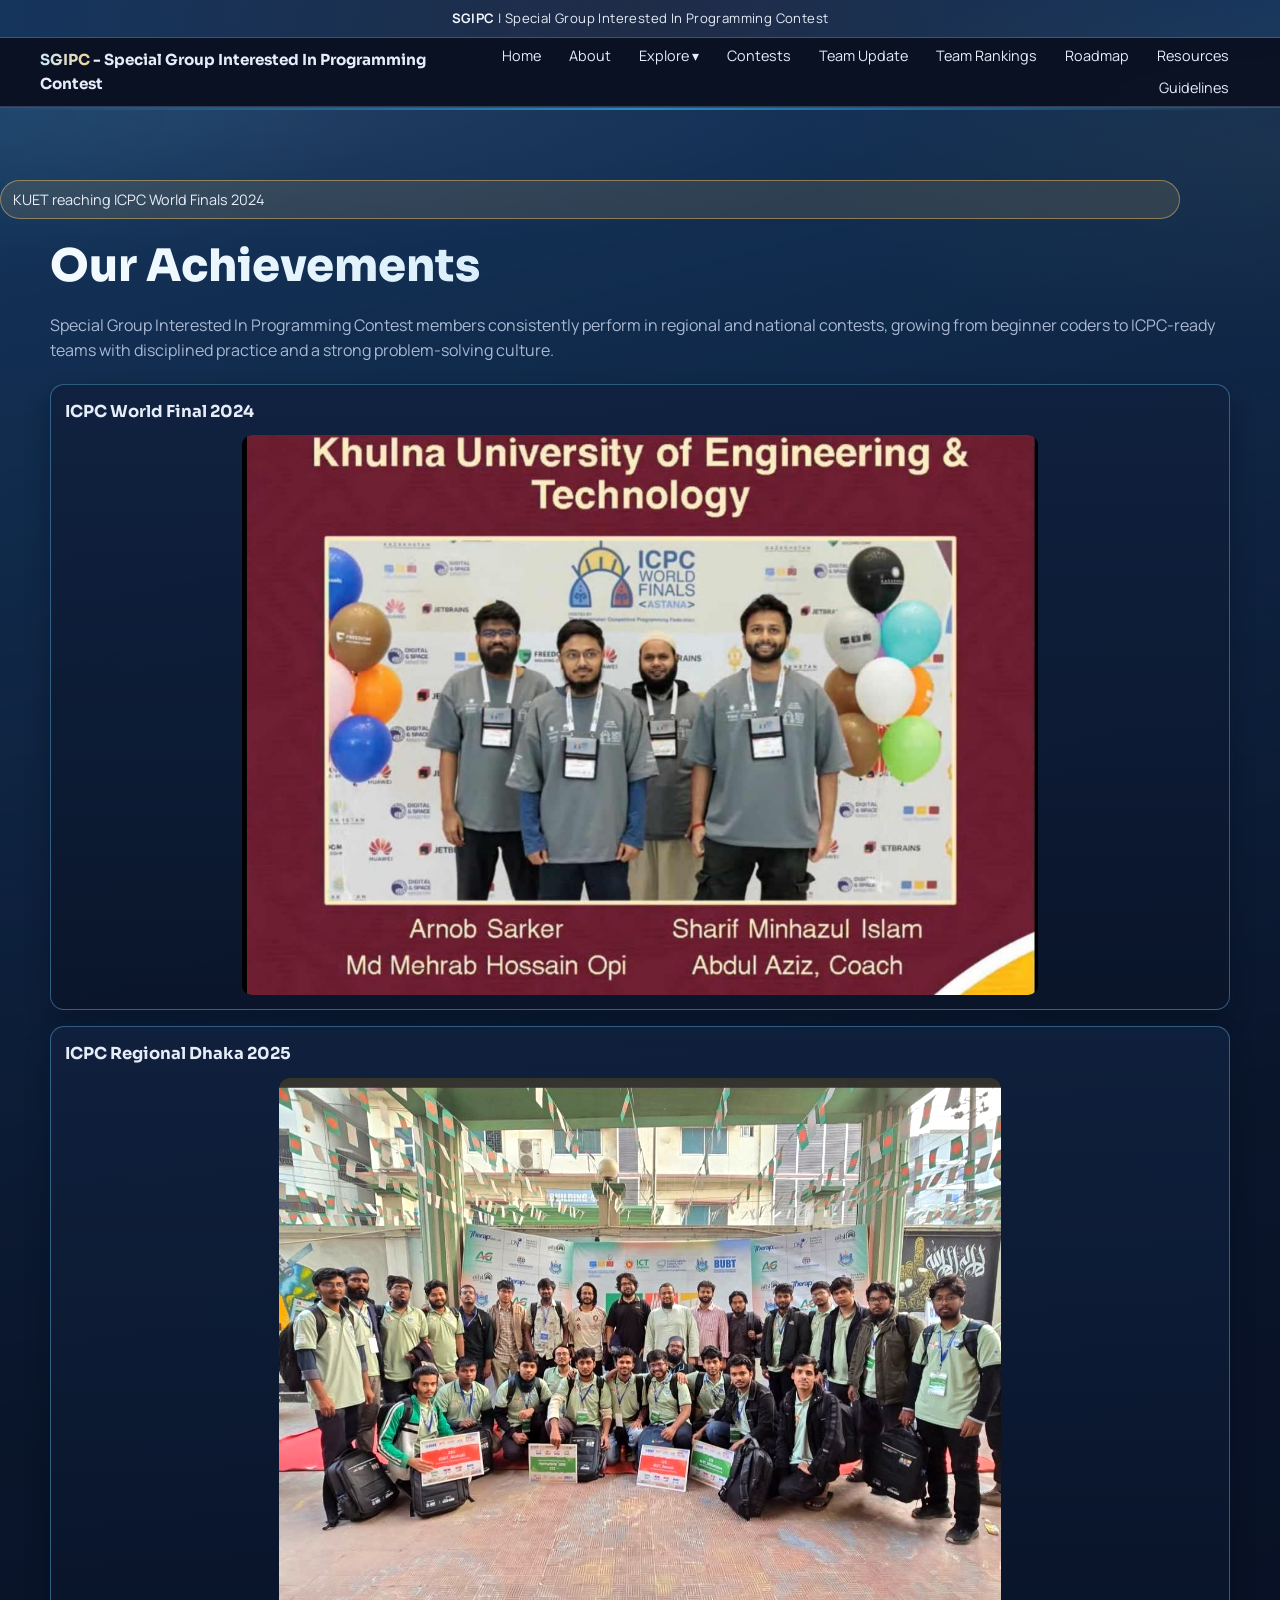
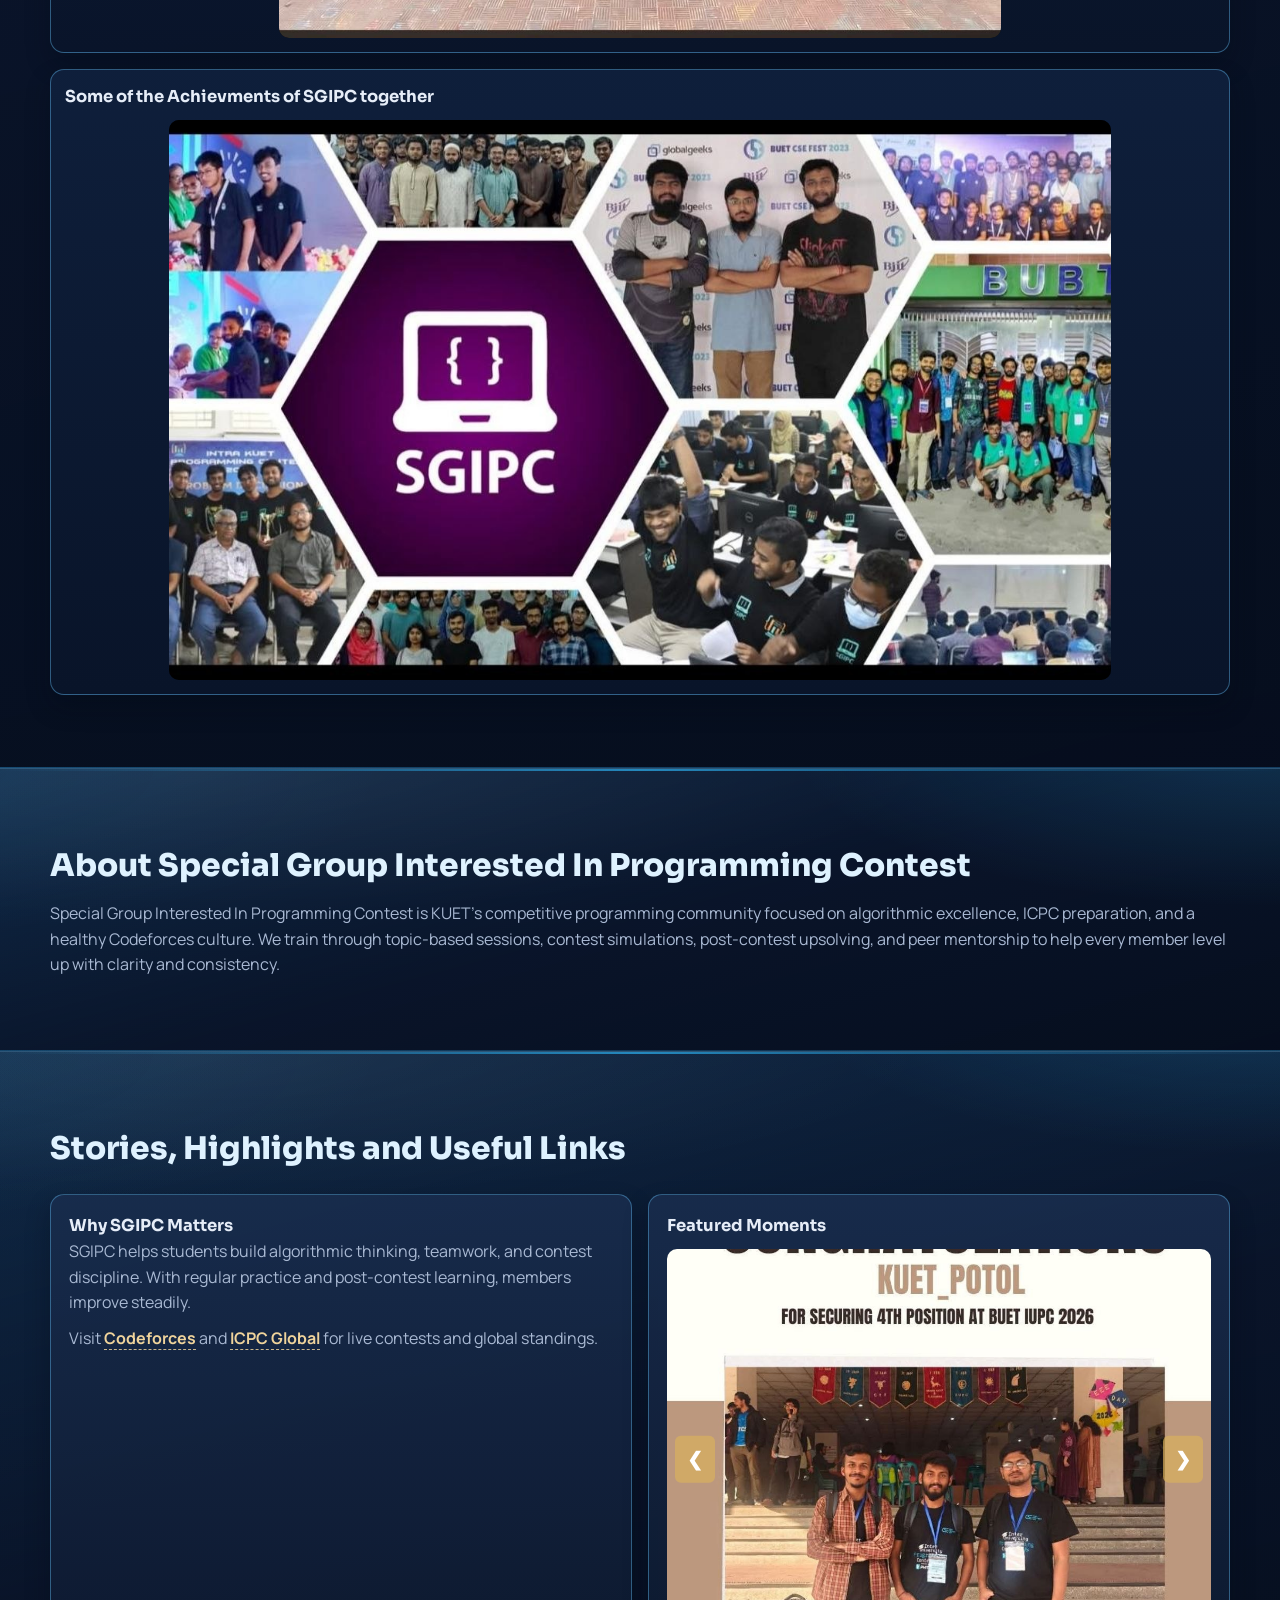
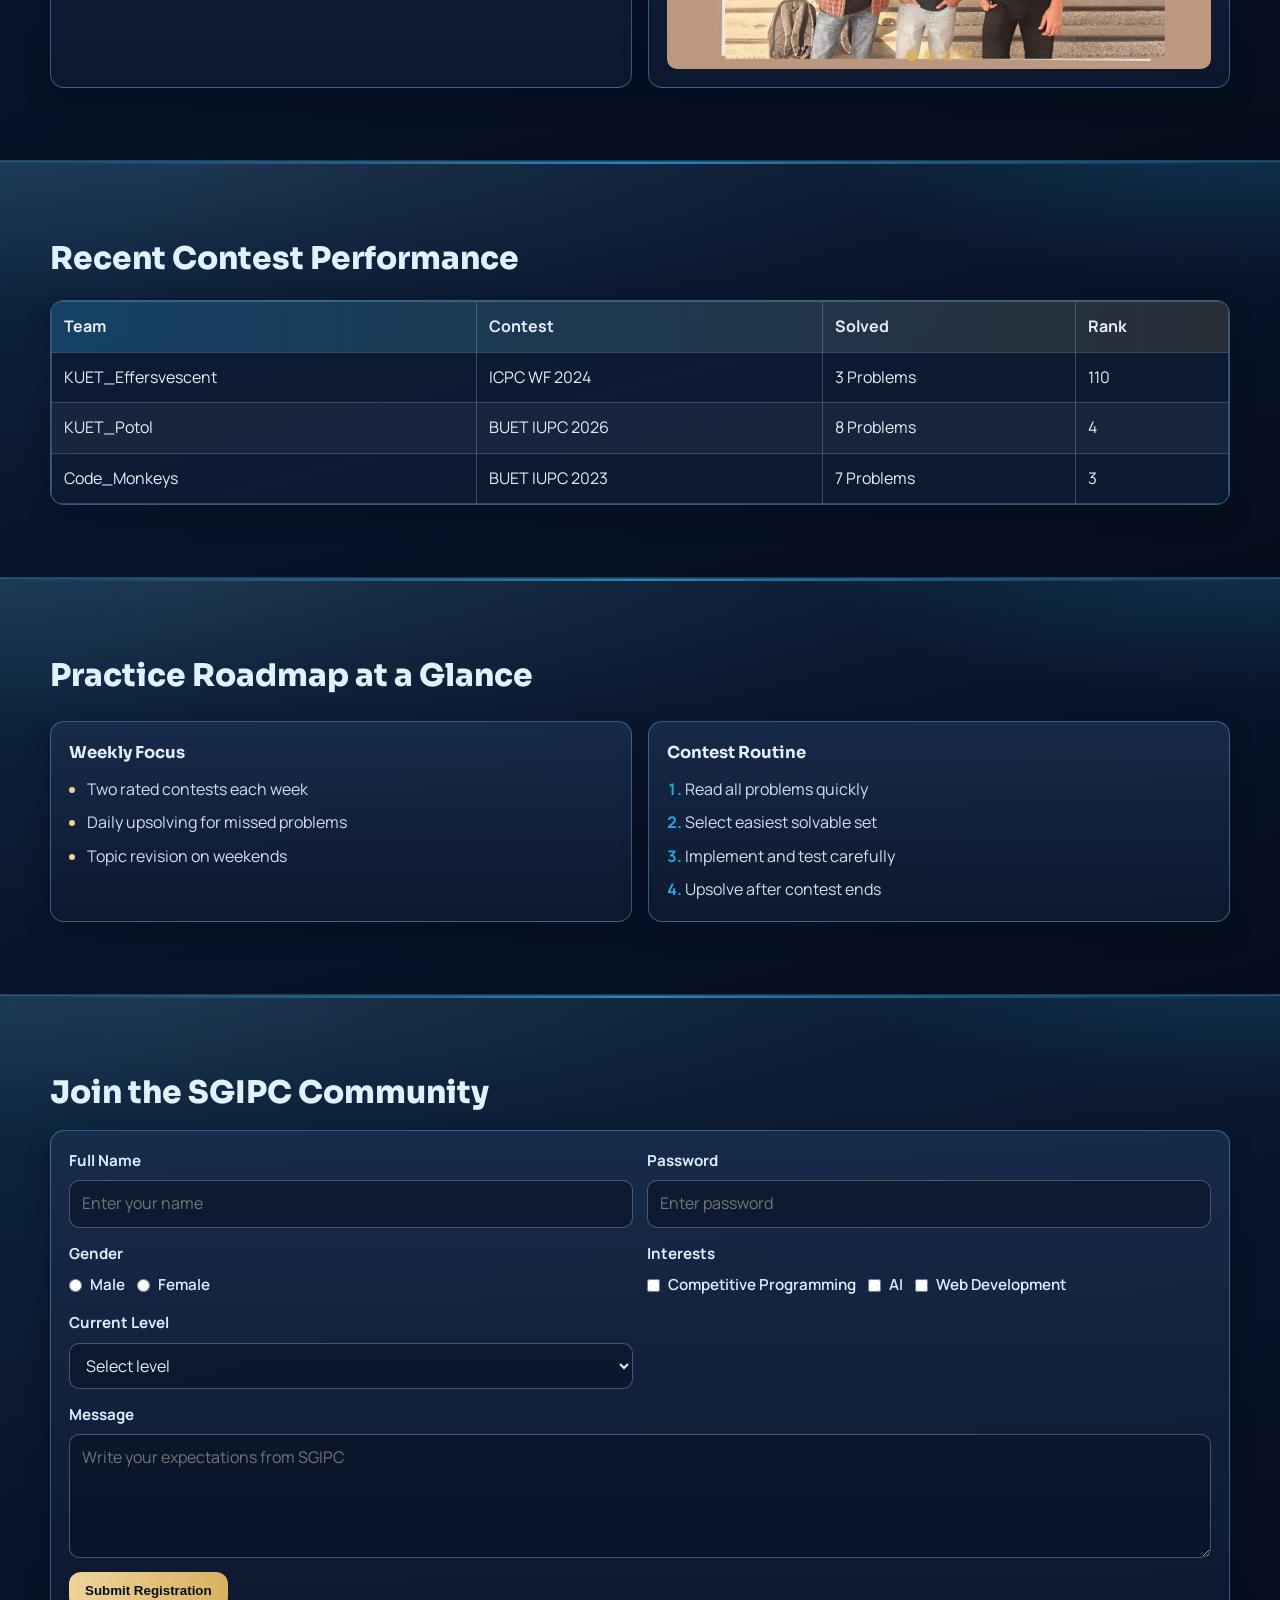
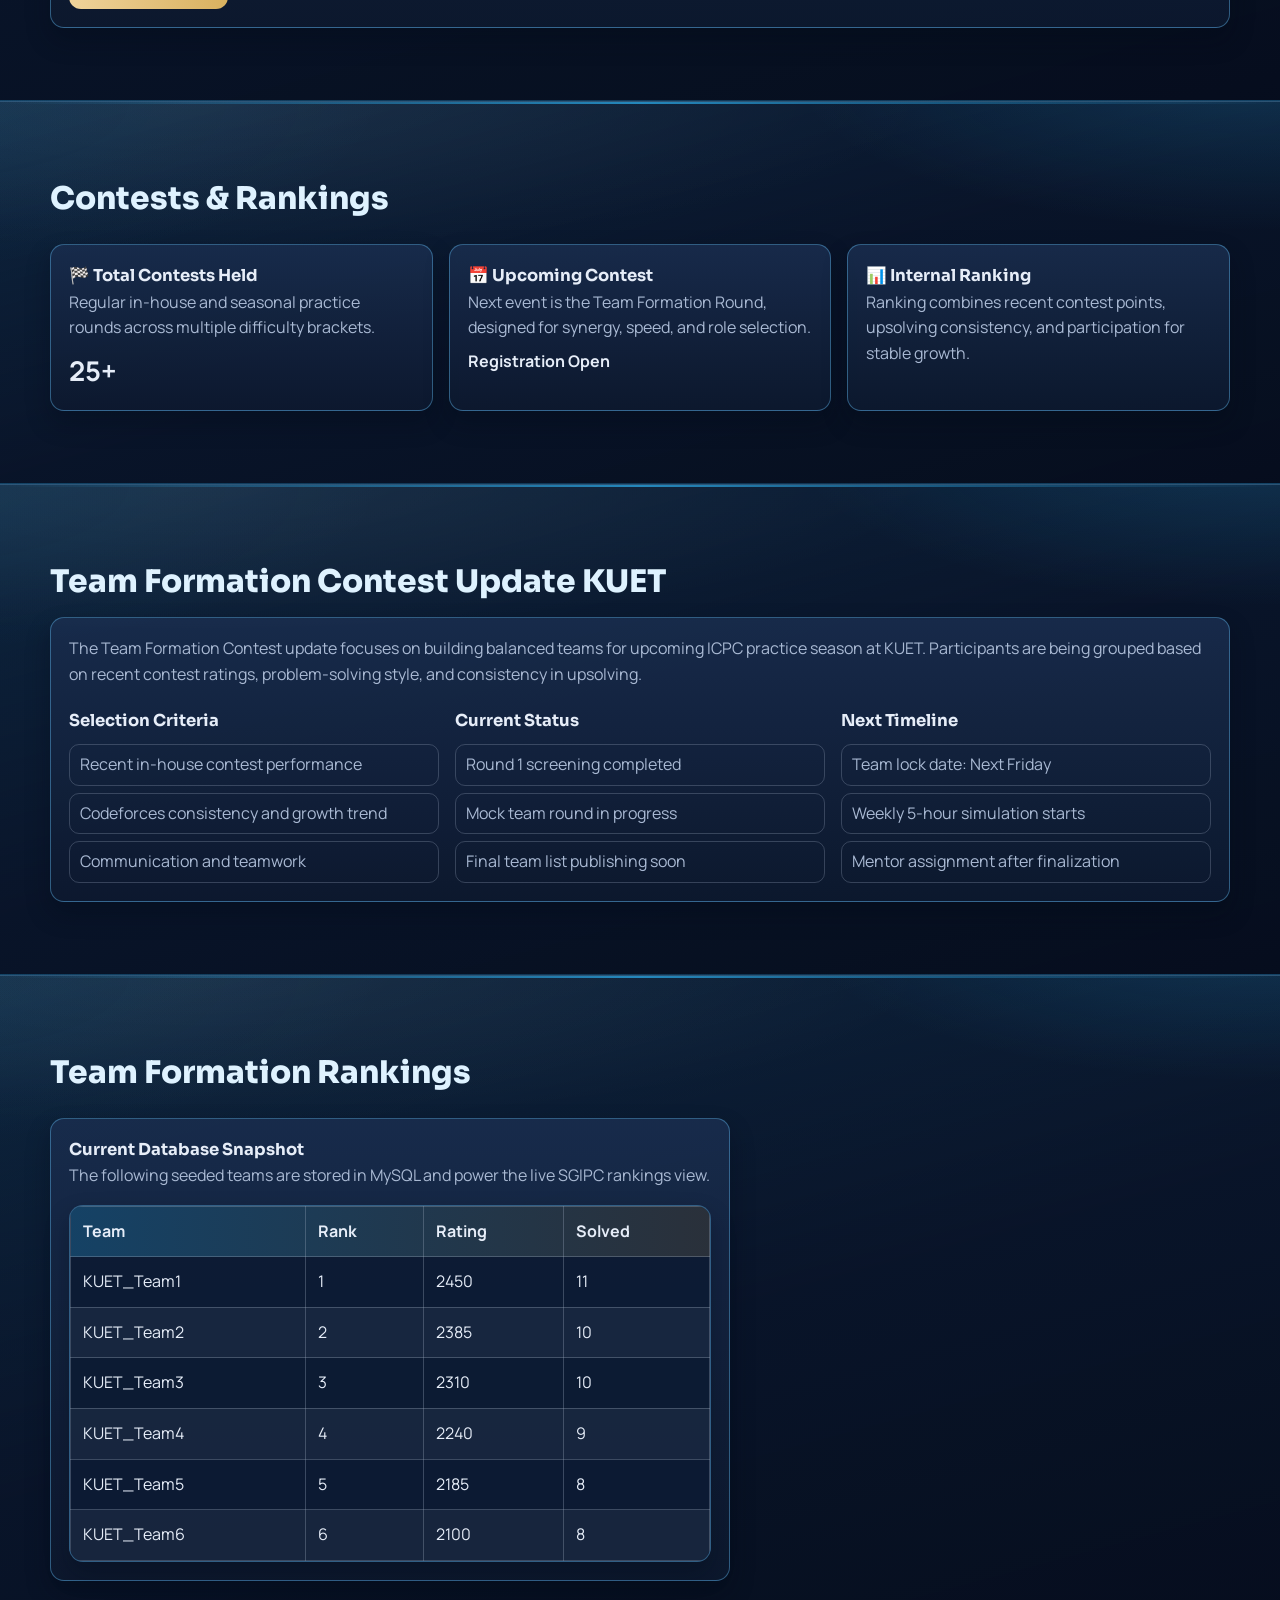
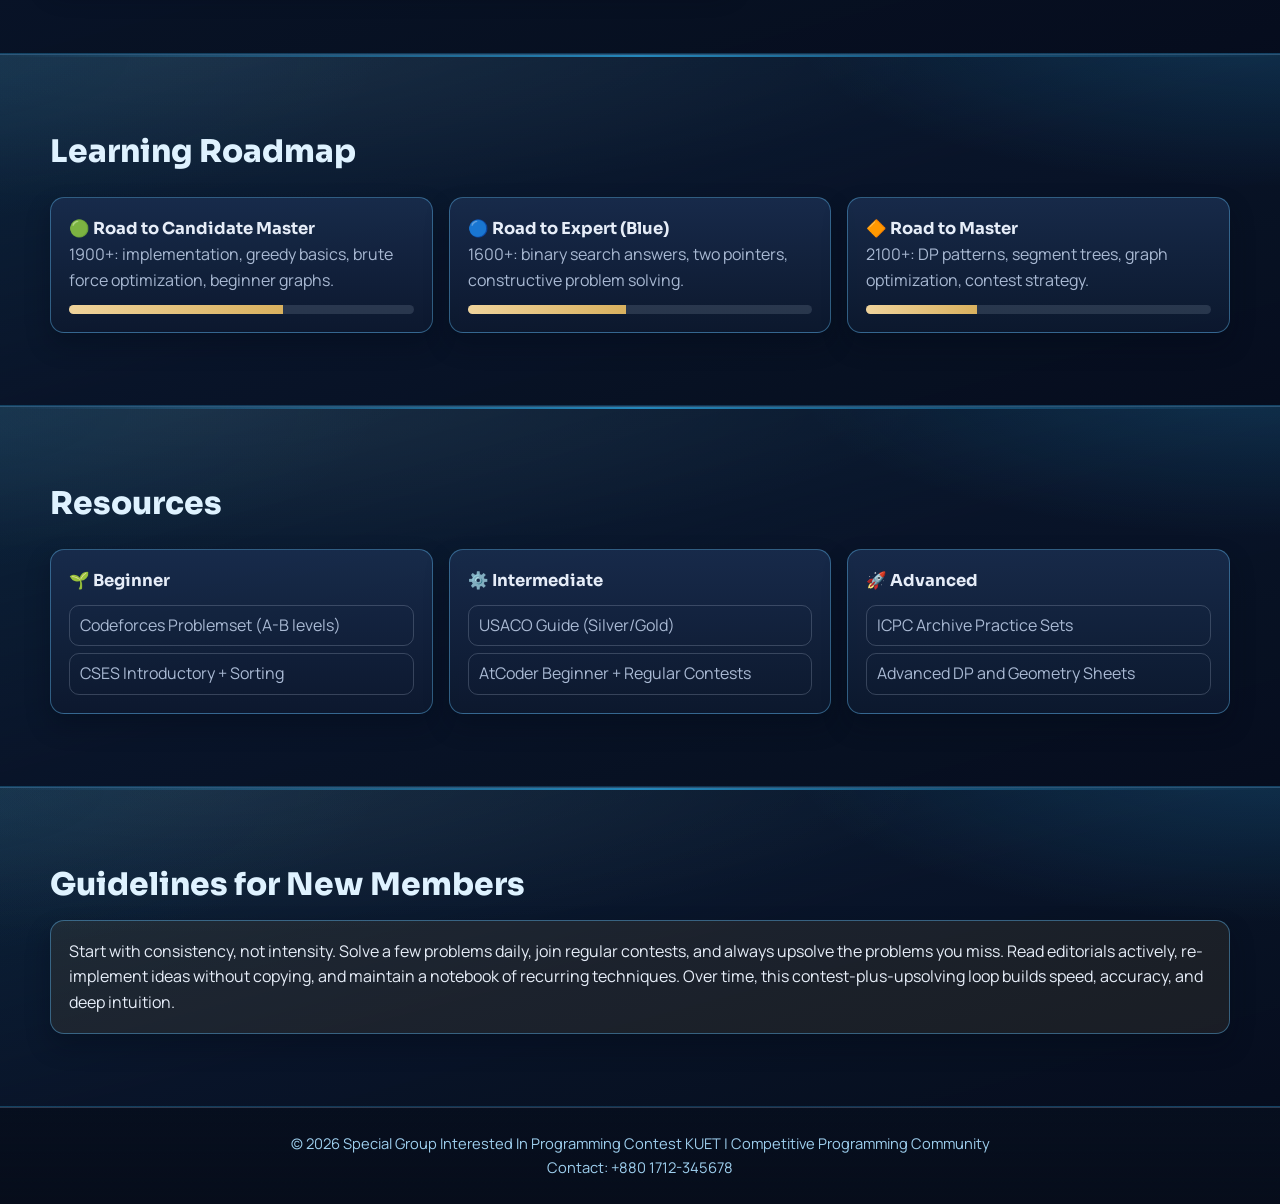
==== commit 0f0dc1c6: "added some database work using php" ====
--- a/sgipc.html
+++ b/sgipc.html
@@ -38,6 +38,9 @@
               <li><a href="#form-demo">Join Us</a></li>
             </ul>
           </li>
+          <li><a href="#contests">Contests</a></li>
+          <li><a href="#team-update">Team Update</a></li>
+          <li><a href="#team-rankings">Team Rankings</a></li>
           <li><a href="#roadmap">Roadmap</a></li>
           <li><a href="#resources">Resources</a></li>
           <li><a href="#guidelines">Guidelines</a></li>
@@ -62,8 +65,8 @@
             <img
               src="photo1.jpg?v=2"
               alt="ICPC World Final 2024"
-              width="1220"
-              height="726"
+              width="1200"
+              height="800"
               title="ICPC World Final 2024"
             />
           </article>
@@ -72,8 +75,8 @@
             <img
               src="photo2.jpg?v=2"
               alt="ICPC Regional Dhaka 2025"
-              width="1220"
-              height="726"
+              width="1200"
+              height="800"
               title="ICPC Regional Dhaka 2025"
             />
           </article>
@@ -82,8 +85,8 @@
             <img
               src="photo3.jpg?v=2"
               alt="Achievements of SGIPC all together"
-              width="1220"
-              height="726"
+              width="1200"
+              height="800"
               title="Achievements of SGIPC all together"
             />
           </article>
@@ -131,33 +134,58 @@
           </article>
           <article class="card demo-images">
             <h3>Featured Moments</h3>
-            <div class="inline-image-grid">
-              <a
-                href="photo1.jpg?v=2"
-                target="_blank"
-                title="Open clear image 1"
-              >
+            <div class="featured-slideshow slideshow-container">
+              <div class="slideshow-slide fade active">
                 <img
-                  src="photo1.jpg?v=2"
-                  alt="ICPC World Final 2024 highlight"
+                  src="photo4.jpg?v=2"
+                  alt="KUET_Potol 4th position BUET IUPC 2026"
                   width="640"
                   height="420"
-                  title="ICPC World Final 2024"
+                  title="KUET_Potol - BUET IUPC 2026"
                 />
-              </a>
-              <a
-                href="photo2.jpg?v=2"
-                target="_blank"
-                title="Open clear image 2"
-              >
+              </div>
+              <div class="slideshow-slide fade">
                 <img
-                  src="photo2.jpg?v=2"
-                  alt="ICPC Regional Dhaka 2025 highlight"
+                  src="photo5.jpg?v=2"
+                  alt="Code_Monkeys 3rd position BUET IUPC 2023"
                   width="640"
                   height="420"
-                  title="ICPC Regional Dhaka 2025"
+                  title="Code_Monkeys - BUET IUPC 2023"
                 />
-              </a>
+              </div>
+              <div class="slideshow-slide fade">
+                <img
+                  src="photo6.jpg?v=2"
+                  alt="IKPC 2026 Championship"
+                  width="640"
+                  height="420"
+                  title="IKPC 2026"
+                />
+              </div>
+              <div class="slideshow-slide fade">
+                <img
+                  src="photo7.jpg?v=2"
+                  alt="ICPC Preliminary 2024 Rankings"
+                  width="640"
+                  height="420"
+                  title="ICPC Preliminary 2024"
+                />
+              </div>
+              <a class="slideshow-prev" onclick="changeFeaturedSlide(-1)"
+                >&#10094;</a
+              >
+              <a class="slideshow-next" onclick="changeFeaturedSlide(1)"
+                >&#10095;</a
+              >
+              <div class="slideshow-dots">
+                <span
+                  class="dot active"
+                  onclick="currentFeaturedSlide(1)"
+                ></span>
+                <span class="dot" onclick="currentFeaturedSlide(2)"></span>
+                <span class="dot" onclick="currentFeaturedSlide(3)"></span>
+                <span class="dot" onclick="currentFeaturedSlide(4)"></span>
+              </div>
             </div>
           </article>
         </div>
@@ -177,22 +205,22 @@
             </thead>
             <tbody>
               <tr>
-                <td>KUET Alpha</td>
+                <td>KUET_Effersvescent</td>
                 <td>ICPC WF 2024</td>
-                <td>6</td>
-                <td>Top 100</td>
+                <td>3 Problems</td>
+                <td>110</td>
               </tr>
               <tr>
-                <td>KUET Beta</td>
-                <td>Regional Dhaka 2025</td>
-                <td>8</td>
-                <td>Top 20</td>
+                <td>KUET_Potol</td>
+                <td>BUET IUPC 2026</td>
+                <td>8 Problems</td>
+                <td>4</td>
               </tr>
               <tr>
-                <td>KUET Gamma</td>
-                <td>Team Formation Round</td>
-                <td>7</td>
-                <td>Top 10</td>
+                <td>Code_Monkeys</td>
+                <td>BUET IUPC 2023</td>
+                <td>7 Problems</td>
+                <td>3</td>
               </tr>
             </tbody>
           </table>
@@ -224,10 +252,11 @@
 
       <section id="form-demo" class="reveal">
         <h2>Join the SGIPC Community</h2>
+        <p id="formFeedback" class="muted" style="margin-top: -2px"></p>
         <form
           class="card form-grid"
           id="sgipcForm"
-          action="#"
+          action="submit_registration.php"
           method="post"
           target="_self"
         >
@@ -238,6 +267,18 @@
               id="fullName"
               name="fullName"
               placeholder="Enter your name"
+              required
+            />
+          </div>
+
+          <div class="field">
+            <label for="password">Password</label>
+            <input
+              type="password"
+              id="password"
+              name="password"
+              placeholder="Enter password"
+              required
             />
           </div>
 
@@ -245,7 +286,8 @@
             <p class="field-title">Gender</p>
             <div class="inline-options">
               <label
-                ><input type="radio" name="gender" value="male" /> Male</label
+                ><input type="radio" name="gender" value="male" required />
+                Male</label
               >
               <label
                 ><input type="radio" name="gender" value="female" />
@@ -258,14 +300,15 @@
             <p class="field-title">Interests</p>
             <div class="inline-options">
               <label
-                ><input type="checkbox" name="interest" value="cp" />
+                ><input type="checkbox" name="interest[]" value="cp" />
                 Competitive Programming</label
               >
               <label
-                ><input type="checkbox" name="interest" value="ai" /> AI</label
+                ><input type="checkbox" name="interest[]" value="ai" />
+                AI</label
               >
               <label
-                ><input type="checkbox" name="interest" value="web" /> Web
+                ><input type="checkbox" name="interest[]" value="web" /> Web
                 Development</label
               >
             </div>
@@ -273,7 +316,7 @@
 
           <div class="field">
             <label for="level">Current Level</label>
-            <select id="level" name="level">
+            <select id="level" name="level" required>
               <option value="">Select level</option>
               <option>Beginner</option>
               <option>Intermediate</option>
@@ -297,6 +340,143 @@
             </button>
           </div>
         </form>
+      </section>
+
+      <section id="contests" class="reveal">
+        <h2>Contests & Rankings</h2>
+        <div class="grid-3">
+          <article class="card">
+            <h3>🏁 Total Contests Held</h3>
+            <p class="muted">
+              Regular in-house and seasonal practice rounds across multiple
+              difficulty brackets.
+            </p>
+            <p style="font-size: 1.7rem; font-weight: 700; margin-top: 8px">
+              25+
+            </p>
+          </article>
+          <article class="card">
+            <h3>📅 Upcoming Contest</h3>
+            <p class="muted">
+              Next event is the Team Formation Round, designed for synergy,
+              speed, and role selection.
+            </p>
+            <p style="margin-top: 8px; color: var(--ok); font-weight: 700">
+              Registration Open
+            </p>
+          </article>
+          <article class="card">
+            <h3>📊 Internal Ranking</h3>
+            <p class="muted">
+              Ranking combines recent contest points, upsolving consistency, and
+              participation for stable growth.
+            </p>
+          </article>
+        </div>
+      </section>
+
+      <section id="team-update" class="reveal">
+        <h2>Team Formation Contest Update KUET</h2>
+        <article class="card">
+          <p class="muted">
+            The Team Formation Contest update focuses on building balanced teams
+            for upcoming ICPC practice season at KUET. Participants are being
+            grouped based on recent contest ratings, problem-solving style, and
+            consistency in upsolving.
+          </p>
+          <div class="grid-3 update-grid">
+            <div>
+              <h3>Selection Criteria</h3>
+              <ul class="resource-list">
+                <li>Recent in-house contest performance</li>
+                <li>Codeforces consistency and growth trend</li>
+                <li>Communication and teamwork</li>
+              </ul>
+            </div>
+            <div>
+              <h3>Current Status</h3>
+              <ul class="resource-list">
+                <li>Round 1 screening completed</li>
+                <li>Mock team round in progress</li>
+                <li>Final team list publishing soon</li>
+              </ul>
+            </div>
+            <div>
+              <h3>Next Timeline</h3>
+              <ul class="resource-list">
+                <li>Team lock date: Next Friday</li>
+                <li>Weekly 5-hour simulation starts</li>
+                <li>Mentor assignment after finalization</li>
+              </ul>
+            </div>
+          </div>
+        </article>
+      </section>
+
+      <section id="team-rankings" class="reveal">
+        <h2>Team Formation Rankings</h2>
+        <div class="grid-2 demo-grid">
+          <article class="card">
+            <h3>Current Database Snapshot</h3>
+            <p class="muted">
+              The following seeded teams are stored in MySQL and power the live
+              SGIPC rankings view.
+            </p>
+            <div class="table-wrap">
+              <table
+                class="styled-table"
+                aria-label="Team formation ranking snapshot"
+              >
+                <thead>
+                  <tr>
+                    <th>Team</th>
+                    <th>Rank</th>
+                    <th>Rating</th>
+                    <th>Solved</th>
+                  </tr>
+                </thead>
+                <tbody>
+                  <tr>
+                    <td>KUET_Team1</td>
+                    <td>1</td>
+                    <td>2450</td>
+                    <td>11</td>
+                  </tr>
+                  <tr>
+                    <td>KUET_Team2</td>
+                    <td>2</td>
+                    <td>2385</td>
+                    <td>10</td>
+                  </tr>
+                  <tr>
+                    <td>KUET_Team3</td>
+                    <td>3</td>
+                    <td>2310</td>
+                    <td>10</td>
+                  </tr>
+                  <tr>
+                    <td>KUET_Team4</td>
+                    <td>4</td>
+                    <td>2240</td>
+                    <td>9</td>
+                  </tr>
+                  <tr>
+                    <td>KUET_Team5</td>
+                    <td>5</td>
+                    <td>2185</td>
+                    <td>8</td>
+                  </tr>
+                  <tr>
+                    <td>KUET_Team6</td>
+                    <td>6</td>
+                    <td>2100</td>
+                    <td>8</td>
+                  </tr>
+                </tbody>
+              </table>
+            </div>
+          </article>
+        </div>
       </section>
 
       <section id="roadmap" class="reveal">
@@ -381,16 +561,6 @@
         Competitive Programming Community
       </p>
       <p>Contact: +880 1712-345678</p>
-      <p>
-        Facebook Group:
-        <a
-          class="inline-link"
-          href="https://www.facebook.com/sgipc.kuet"
-          target="_blank"
-          rel="noopener noreferrer"
-          >https://www.facebook.com/sgipc.kuet</a
-        >
-      </p>
     </footer>
 
     <script>
@@ -418,6 +588,121 @@
         { threshold: 0.15 }
       );
       sections.forEach((s) => io.observe(s));
+
+      const formFeedback = document.getElementById('formFeedback');
+      const params = new URLSearchParams(window.location.search);
+      const status = params.get('status');
+      const message = params.get('message');
+      if (formFeedback && status && message) {
+        formFeedback.textContent = message;
+        formFeedback.style.color = status === 'success' ? '#b9f5c8' : '#f5d0d0';
+        formFeedback.style.padding = '10px 12px';
+        formFeedback.style.borderRadius = '12px';
+        formFeedback.style.border =
+          status === 'success'
+            ? '1px solid rgba(72, 187, 120, 0.4)'
+            : '1px solid rgba(239, 68, 68, 0.35)';
+        formFeedback.style.background =
+          status === 'success'
+            ? 'rgba(72, 187, 120, 0.12)'
+            : 'rgba(239, 68, 68, 0.1)';
+      }
+
+      // Main achievement slideshow
+      let slideIndex = 1;
+      let slideTimer;
+      function showSlides(n) {
+        const slides = document.querySelectorAll(
+          '.achievement-gallery .slideshow-slide'
+        );
+        const dots = document.querySelectorAll('.achievement-gallery .dot');
+        if (n > slides.length) {
+          slideIndex = 1;
+        }
+        if (n < 1) {
+          slideIndex = slides.length;
+        }
+        slides.forEach((slide) => {
+          slide.classList.remove('active');
+        });
+        dots.forEach((dot) => {
+          dot.classList.remove('active');
+        });
+        if (slides[slideIndex - 1]) {
+          slides[slideIndex - 1].classList.add('active');
+        }
+        if (dots[slideIndex - 1]) {
+          dots[slideIndex - 1].classList.add('active');
+        }
+      }
+      function changeSlide(n) {
+        clearTimeout(slideTimer);
+        showSlides((slideIndex += n));
+        autoSlide();
+      }
+      function currentSlide(n) {
+        clearTimeout(slideTimer);
+        showSlides((slideIndex = n));
+        autoSlide();
+      }
+      function autoSlide() {
+        slideTimer = setTimeout(() => {
+          slideIndex += 1;
+          showSlides(slideIndex);
+          autoSlide();
+        }, 5000);
+      }
+
+      // Featured moments slideshow
+      let featuredSlideIndex = 1;
+      let featuredSlideTimer;
+      function showFeaturedSlides(n) {
+        const slides = document.querySelectorAll(
+          '.featured-slideshow .slideshow-slide'
+        );
+        const dots = document.querySelectorAll('.featured-slideshow .dot');
+        if (n > slides.length) {
+          featuredSlideIndex = 1;
+        }
+        if (n < 1) {
+          featuredSlideIndex = slides.length;
+        }
+        slides.forEach((slide) => {
+          slide.classList.remove('active');
+        });
+        dots.forEach((dot) => {
+          dot.classList.remove('active');
+        });
+        if (slides[featuredSlideIndex - 1]) {
+          slides[featuredSlideIndex - 1].classList.add('active');
+        }
+        if (dots[featuredSlideIndex - 1]) {
+          dots[featuredSlideIndex - 1].classList.add('active');
+        }
+      }
+      function changeFeaturedSlide(n) {
+        clearTimeout(featuredSlideTimer);
+        showFeaturedSlides((featuredSlideIndex += n));
+        autoFeaturedSlide();
+      }
+      function currentFeaturedSlide(n) {
+        clearTimeout(featuredSlideTimer);
+        showFeaturedSlides((featuredSlideIndex = n));
+        autoFeaturedSlide();
+      }
+      function autoFeaturedSlide() {
+        featuredSlideTimer = setTimeout(() => {
+          featuredSlideIndex += 1;
+          showFeaturedSlides(featuredSlideIndex);
+          autoFeaturedSlide();
+        }, 5000);
+      }
+
+      // Initialize both slideshows
+      showSlides(slideIndex);
+      autoSlide();
+      showFeaturedSlides(featuredSlideIndex);
+      autoFeaturedSlide();
     </script>
   </body>
 </html>
--- a/sgipc.css
+++ b/sgipc.css
@@ -1,23 +1,17 @@
 :root {
-  --bg: #0f172a;
-  --card: #14233e;
-  --text: #e2e8f0;
-  --muted: #9fb2cc;
-  --line: rgba(148, 163, 184, 0.28);
-  --a1: #38bdf8;
-  --a2: #22d3ee;
-  --ok: #34d399;
-  --s-hero: #67e8f9;
-  --s-about: #7c9cff;
-  --s-content: #8b5cf6;
-  --s-table: #f59e0b;
-  --s-list: #34d399;
-  --s-form: #fb7185;
-  --s-contests: #22d3ee;
-  --s-team: #f97316;
-  --s-roadmap: #06b6d4;
-  --s-resources: #84cc16;
-  --s-guidelines: #e879f9;
+  --bg-0: #071021;
+  --bg-1: #0b1730;
+  --bg-2: #112246;
+  --text: #e6edf8;
+  --muted: #a9b9d3;
+  --line: rgba(150, 172, 210, 0.28);
+  --line-strong: rgba(225, 194, 115, 0.55);
+  --primary: #2aa6e3;
+  --primary-soft: #6ec7f0;
+  --accent: #d9b15f;
+  --accent-soft: #efd39b;
+  --shadow: rgba(3, 8, 22, 0.45);
+  --tone: 42, 166, 227;
 }
 
 * {
@@ -25,7 +19,6 @@
   margin: 0;
   padding: 0;
 }
-
 html {
   scroll-behavior: smooth;
 }
@@ -36,16 +29,16 @@
   line-height: 1.6;
   background:
     radial-gradient(
-      700px 300px at 0% 0%,
-      rgba(56, 189, 248, 0.16),
+      900px 340px at 0% -5%,
+      rgba(42, 166, 227, 0.18),
+      transparent 62%
+    ),
+    radial-gradient(
+      800px 320px at 100% 2%,
+      rgba(217, 177, 95, 0.08),
       transparent 60%
     ),
-    radial-gradient(
-      700px 300px at 100% 0%,
-      rgba(34, 211, 238, 0.14),
-      transparent 60%
-    ),
-    var(--bg);
+    linear-gradient(180deg, var(--bg-2), var(--bg-1) 38%, var(--bg-0));
 }
 
 .topbar {
@@ -56,63 +49,69 @@
   border-bottom: 1px solid var(--line);
   background: linear-gradient(
     90deg,
-    rgba(56, 189, 248, 0.16),
-    rgba(34, 211, 238, 0.08),
-    rgba(56, 189, 248, 0.16)
+    rgba(42, 166, 227, 0.14),
+    rgba(217, 177, 95, 0.07),
+    rgba(42, 166, 227, 0.14)
   );
 }
-
 .topbar strong {
-  color: #e0f2fe;
+  color: #f3f8ff;
 }
 
 .container {
-  width: min(1100px, 92%);
-  margin: auto;
-}
-
+  width: min(1200px, 94%);
+  margin-inline: auto;
+}
+main.container {
+  width: 100%;
+  max-width: none;
+}
 section {
-  padding: 64px 0;
+  padding: 72px 0;
 }
 
 main > section {
+  --tone-a: 0.2;
+  --tone-b: 0.13;
+  --tone-c: 0.08;
   position: relative;
-  margin-top: 48px;
-  padding: 56px clamp(14px, 3vw, 30px);
-  border: 1px solid
-    color-mix(
-      in srgb,
-      var(--section-accent, var(--a1)) 24%,
-      rgba(148, 163, 184, 0.28)
+  overflow: hidden;
+  scroll-margin-top: 88px;
+  border-top: 1px solid color-mix(in srgb, rgb(var(--tone)) 24%, var(--line));
+  border-bottom: 1px solid color-mix(in srgb, rgb(var(--tone)) 18%, transparent);
+  background:
+    radial-gradient(
+      760px 250px at 100% -8%,
+      rgba(var(--tone), var(--tone-a)),
+      transparent 64%
+    ),
+    radial-gradient(
+      760px 260px at -8% 0%,
+      rgba(var(--tone), var(--tone-c)),
+      transparent 64%
+    ),
+    linear-gradient(
+      165deg,
+      rgba(var(--tone), var(--tone-b)),
+      rgba(9, 20, 41, 0.95) 52%,
+      rgba(6, 13, 29, 0.98)
     );
-  border-radius: 22px;
-  overflow: hidden;
-  background: linear-gradient(
-    160deg,
-    rgba(14, 24, 44, 0.9),
-    rgba(10, 18, 34, 0.9)
-  );
-  box-shadow:
-    inset 0 1px 0 rgba(255, 255, 255, 0.05),
-    0 20px 45px rgba(2, 8, 23, 0.28),
-    0 0 0 1px
-      color-mix(in srgb, var(--section-accent, var(--a1)) 16%, transparent);
-  scroll-margin-top: 88px;
-}
-
+}
+main > section > * {
+  width: min(1180px, 94%);
+  margin-inline: auto;
+}
 main > section::before {
   content: '';
   position: absolute;
   inset: 0;
-  border-radius: inherit;
+  pointer-events: none;
   background: radial-gradient(
-    1100px 220px at 0% 0%,
-    color-mix(in srgb, var(--section-accent, var(--s-hero)) 18%, transparent),
+    1200px 240px at 15% 0%,
+    rgba(255, 255, 255, 0.06),
     transparent 62%
   );
-  pointer-events: none;
-}
-
+}
 main > section::after {
   content: '';
   position: absolute;
@@ -122,234 +121,27 @@
   height: 2px;
   background: linear-gradient(
     90deg,
-    transparent 0%,
-    color-mix(in srgb, var(--section-accent, var(--a1)) 90%, #ffffff) 28%,
-    color-mix(in srgb, var(--section-accent, var(--a1)) 75%, #ffffff) 72%,
-    transparent 100%
+    transparent,
+    rgba(var(--tone), 0.85),
+    transparent
   );
   opacity: 0.9;
-  pointer-events: none;
-}
-
-main > section > * {
-  position: relative;
-  z-index: 1;
-}
-
-main > section h2 {
-  color: color-mix(in srgb, var(--section-accent, #ffffff) 62%, #ffffff);
-  text-shadow: 0 8px 24px rgba(2, 6, 23, 0.34);
 }
 
 main > section:first-of-type {
-  --section-accent: var(--s-hero);
-  background:
-    radial-gradient(
-      520px 180px at 84% 0%,
-      rgba(103, 232, 249, 0.3),
-      transparent 72%
-    ),
-    radial-gradient(
-      650px 260px at 8% -10%,
-      rgba(103, 232, 249, 0.18),
-      transparent 62%
-    ),
-    linear-gradient(165deg, #12233f 0%, #0d1a30 100%);
-}
-
-#about {
-  --section-accent: var(--s-about);
-  background:
-    radial-gradient(
-      420px 150px at 86% -12%,
-      rgba(124, 156, 255, 0.3),
-      transparent 72%
-    ),
-    linear-gradient(
-      155deg,
-      rgba(124, 156, 255, 0.12),
-      rgba(22, 33, 62, 0.96) 55%,
-      rgba(14, 23, 42, 0.98)
-    );
-}
-
-#content-demo {
-  --section-accent: var(--s-content);
-  background:
-    radial-gradient(
-      420px 150px at 86% -12%,
-      rgba(139, 92, 246, 0.3),
-      transparent 72%
-    ),
-    linear-gradient(
-      155deg,
-      rgba(139, 92, 246, 0.13),
-      rgba(36, 27, 68, 0.95) 55%,
-      rgba(20, 21, 44, 0.98)
-    );
-}
-
-#table-demo {
-  --section-accent: var(--s-table);
-  background:
-    radial-gradient(
-      420px 150px at 86% -12%,
-      rgba(245, 158, 11, 0.3),
-      transparent 72%
-    ),
-    linear-gradient(
-      155deg,
-      rgba(245, 158, 11, 0.13),
-      rgba(78, 46, 18, 0.95) 55%,
-      rgba(30, 22, 16, 0.98)
-    );
-}
-
-#list-demo {
-  --section-accent: var(--s-list);
-  background:
-    radial-gradient(
-      420px 150px at 86% -12%,
-      rgba(52, 211, 153, 0.3),
-      transparent 72%
-    ),
-    linear-gradient(
-      155deg,
-      rgba(52, 211, 153, 0.13),
-      rgba(19, 77, 62, 0.95) 55%,
-      rgba(13, 34, 33, 0.98)
-    );
-}
-
-#form-demo {
-  --section-accent: var(--s-form);
-  background:
-    radial-gradient(
-      420px 150px at 86% -12%,
-      rgba(251, 113, 133, 0.3),
-      transparent 72%
-    ),
-    linear-gradient(
-      155deg,
-      rgba(251, 113, 133, 0.13),
-      rgba(90, 32, 46, 0.95) 55%,
-      rgba(35, 16, 27, 0.98)
-    );
-}
-
-#contests {
-  --section-accent: var(--s-contests);
-  background:
-    radial-gradient(
-      420px 150px at 86% -12%,
-      rgba(34, 211, 238, 0.3),
-      transparent 72%
-    ),
-    linear-gradient(
-      155deg,
-      rgba(34, 211, 238, 0.13),
-      rgba(14, 78, 97, 0.95) 55%,
-      rgba(12, 34, 48, 0.98)
-    );
-}
-
-#team-update {
-  --section-accent: var(--s-team);
-  background:
-    radial-gradient(
-      420px 150px at 86% -12%,
-      rgba(249, 115, 22, 0.3),
-      transparent 72%
-    ),
-    linear-gradient(
-      155deg,
-      rgba(249, 115, 22, 0.13),
-      rgba(95, 48, 15, 0.95) 55%,
-      rgba(38, 22, 14, 0.98)
-    );
-}
-
-#roadmap {
-  --section-accent: var(--s-roadmap);
-  background:
-    radial-gradient(
-      420px 150px at 86% -12%,
-      rgba(6, 182, 212, 0.3),
-      transparent 72%
-    ),
-    linear-gradient(
-      155deg,
-      rgba(6, 182, 212, 0.13),
-      rgba(9, 78, 92, 0.95) 55%,
-      rgba(12, 35, 44, 0.98)
-    );
-}
-
-#resources {
-  --section-accent: var(--s-resources);
-  background:
-    radial-gradient(
-      420px 150px at 86% -12%,
-      rgba(132, 204, 22, 0.3),
-      transparent 72%
-    ),
-    linear-gradient(
-      155deg,
-      rgba(132, 204, 22, 0.13),
-      rgba(57, 87, 16, 0.95) 55%,
-      rgba(24, 37, 12, 0.98)
-    );
-}
-
-#guidelines {
-  --section-accent: var(--s-guidelines);
-  background:
-    radial-gradient(
-      420px 150px at 86% -12%,
-      rgba(232, 121, 249, 0.3),
-      transparent 72%
-    ),
-    linear-gradient(
-      155deg,
-      rgba(232, 121, 249, 0.13),
-      rgba(84, 30, 95, 0.95) 55%,
-      rgba(31, 15, 38, 0.98)
-    );
-}
-
-main > section .card {
-  background: linear-gradient(
-    180deg,
-    color-mix(in srgb, var(--section-accent, var(--a1)) 13%, #1a2743),
-    color-mix(in srgb, var(--section-accent, var(--a1)) 8%, #101b31)
-  );
-  border-color: color-mix(
-    in srgb,
-    var(--section-accent, var(--a1)) 22%,
-    rgba(148, 163, 184, 0.26)
-  );
-}
-
-main > section .card:hover {
-  border-color: color-mix(
-    in srgb,
-    var(--section-accent, var(--a1)) 46%,
-    #dbeafe
-  );
-  box-shadow:
-    0 16px 30px rgba(2, 8, 23, 0.38),
-    0 0 0 1px
-      color-mix(in srgb, var(--section-accent, var(--a1)) 22%, transparent);
+  --tone-a: 0.24;
+  --tone-b: 0.14;
+  --tone-c: 0.11;
 }
 
 .navbar {
   position: sticky;
   top: 0;
-  z-index: 20;
-  background: rgba(9, 16, 31, 0.92);
+  z-index: 30;
+  backdrop-filter: blur(8px);
+  background: rgba(8, 15, 31, 0.88);
   border-bottom: 1px solid var(--line);
 }
-
 .nav-wrap {
   min-height: 68px;
   display: flex;
@@ -357,45 +149,43 @@
   justify-content: space-between;
   gap: 12px;
 }
-
 .brand {
   color: var(--text);
   text-decoration: none;
+  font-family: 'Sora', sans-serif;
   font-weight: 700;
   font-size: 0.95rem;
-  font-family: 'Sora', sans-serif;
-}
-
+}
 .brand span {
-  background: linear-gradient(90deg, var(--a1), var(--a2));
+  color: transparent;
+  background: linear-gradient(90deg, #cbe8f9, var(--accent-soft));
   -webkit-background-clip: text;
   background-clip: text;
-  color: transparent;
 }
 
 .menu {
+  list-style: none;
   display: flex;
-  list-style: none;
   gap: 6px;
   flex-wrap: wrap;
   justify-content: flex-end;
 }
-
 .menu li {
   position: relative;
 }
-
 .menu a {
   color: var(--text);
   text-decoration: none;
+  border-radius: 999px;
   padding: 7px 11px;
-  border-radius: 999px;
   font-size: 0.9rem;
-  transition: 0.2s;
-}
-
+  transition:
+    background-color 0.2s,
+    color 0.2s;
+}
 .menu a:hover {
-  background: rgba(56, 189, 248, 0.16);
+  background: rgba(217, 177, 95, 0.14);
+  color: #f6fbff;
 }
 
 .submenu {
@@ -404,20 +194,18 @@
   left: 0;
   min-width: 170px;
   list-style: none;
-  background: #122340;
+  display: none;
+  z-index: 50;
+  padding: 8px;
   border: 1px solid var(--line);
   border-radius: 12px;
-  padding: 8px;
-  box-shadow: 0 14px 28px rgba(2, 8, 23, 0.45);
-  display: none;
-  z-index: 50;
-}
-
+  background: #112140;
+  box-shadow: 0 16px 26px var(--shadow);
+}
 .submenu li a {
   display: block;
   border-radius: 8px;
 }
-
 .dropdown:hover .submenu,
 .dropdown:focus-within .submenu {
   display: block;
@@ -441,17 +229,25 @@
 }
 
 h1 {
+  font-family: 'Sora', sans-serif;
   font-size: clamp(1.9rem, 4vw, 2.8rem);
-  font-family: 'Sora', sans-serif;
-  background: linear-gradient(90deg, #e2e8f0, #bae6fd);
+  font-weight: 800;
+  color: transparent;
+  background: linear-gradient(90deg, #f5fbff, #cbe8f9 56%, var(--accent-soft));
   -webkit-background-clip: text;
   background-clip: text;
-  color: transparent;
 }
 
 h2 {
+  font-family: 'Sora', sans-serif;
   font-size: clamp(1.35rem, 3vw, 1.95rem);
+  font-weight: 800;
+  color: #def2ff;
+}
+
+h3 {
   font-family: 'Sora', sans-serif;
+  font-size: 1.03rem;
 }
 
 .muted {
@@ -463,187 +259,262 @@
   margin-bottom: 12px;
   padding: 7px 12px;
   border-radius: 999px;
-  border: 1px solid rgba(56, 189, 248, 0.5);
-  background: rgba(56, 189, 248, 0.12);
+  border: 1px solid rgba(217, 177, 95, 0.55);
+  background: rgba(217, 177, 95, 0.14);
   font-size: 0.9rem;
 }
 
 .grid-2,
-.grid-3 {
+.grid-3,
+.achievement-gallery,
+.resource-list,
+.custom-list {
   display: grid;
   gap: 16px;
   margin-top: 20px;
 }
-
 .grid-2 {
   grid-template-columns: repeat(2, 1fr);
 }
-
 .grid-3 {
   grid-template-columns: repeat(3, 1fr);
 }
+.resource-list,
+.custom-list {
+  margin-top: 10px;
+}
+.custom-list {
+  padding-left: 18px;
+  gap: 8px;
+}
+
+.card,
+.achievement-photo,
+.table-wrap,
+.guide {
+  border: 1px solid color-mix(in srgb, rgb(var(--tone)) 28%, var(--line));
+  box-shadow: 0 12px 24px rgba(2, 8, 22, 0.32);
+}
 
 .card {
-  background: linear-gradient(180deg, #172746, var(--card));
-  border: 1px solid var(--line);
   border-radius: 14px;
   padding: 18px;
-  box-shadow: 0 14px 28px rgba(2, 8, 23, 0.35);
+  background: linear-gradient(
+    180deg,
+    rgba(25, 45, 78, 0.88),
+    rgba(13, 25, 47, 0.88)
+  );
   transition:
     transform 0.2s,
-    border-color 0.2s;
-}
-
+    border-color 0.2s,
+    box-shadow 0.2s;
+}
 .card:hover {
   transform: translateY(-4px);
-  border-color: rgba(56, 189, 248, 0.5);
-}
-
-.achievement-gallery {
-  display: grid;
-  gap: 16px;
-  margin-top: 20px;
+  border-color: color-mix(in srgb, rgb(var(--tone)) 48%, #dff6ff);
+  box-shadow: 0 16px 30px rgba(2, 8, 22, 0.42);
 }
 
 .achievement-photo {
-  border: 1px solid var(--line);
   border-radius: 14px;
   padding: 14px;
-  background: #101b31;
-}
-
+  background: linear-gradient(
+    180deg,
+    rgba(16, 33, 62, 0.9),
+    rgba(10, 21, 42, 0.9)
+  );
+}
 .achievement-photo h3 {
-  font-size: 1.05rem;
-  font-family: 'Sora', sans-serif;
   margin-bottom: 10px;
 }
-
 .achievement-photo img {
   width: auto;
   max-width: 100%;
   height: auto;
   max-height: 560px;
   display: block;
-  margin: 0 auto;
+  margin-inline: auto;
   object-fit: contain;
   border-radius: 10px;
   background: #050b16;
 }
-
 .achievement-photo:nth-child(2) img {
   filter: contrast(1.08) saturate(1.08) brightness(1.05);
 }
 
-.update-grid {
-  margin-top: 16px;
-}
-
-.text-accent {
-  color: #7dd3fc;
+/* Slideshow styling */
+.slideshow-container {
+  position: relative;
+  display: grid;
+  gap: 16px;
+  margin-top: 20px;
+}
+.slideshow-slide {
+  display: none;
+  animation: fade 1s ease-in-out;
+}
+.slideshow-slide.fade {
+  display: block;
+}
+.slideshow-slide.active {
+  display: block;
+}
+@keyframes fade {
+  from {
+    opacity: 0;
+  }
+  to {
+    opacity: 1;
+  }
+}
+.slideshow-prev,
+.slideshow-next {
+  position: absolute;
+  top: 50%;
+  transform: translateY(-50%);
+  background: rgba(217, 177, 95, 0.7);
+  color: white;
+  border: none;
+  font-size: 1.4rem;
   font-weight: 700;
-}
-
-.float-note {
-  float: right;
-  opacity: 0.82;
-  font-size: 0.8rem;
-  padding: 2px 8px;
-  border-radius: 999px;
-  border: 1px solid rgba(125, 211, 252, 0.55);
-  background: rgba(12, 22, 41, 0.9);
-}
-
-.inline-link {
-  font-weight: 700;
-  text-decoration: none;
-  border-bottom: 1px dashed rgba(103, 232, 249, 0.8);
-}
-
-.inline-link:link {
-  color: #67e8f9;
-}
-
-.inline-link:visited {
-  color: #a5b4fc;
-}
-
-.inline-link:hover {
-  color: #cffafe;
-}
-
-.inline-link:active {
-  color: #f0f9ff;
-}
-
-.inline-image-grid {
-  display: grid;
-  grid-template-columns: repeat(2, 1fr);
-  gap: 12px;
+  padding: 10px 14px;
+  border-radius: 8px;
+  cursor: pointer;
+  user-select: none;
+  z-index: 10;
+  transition: background 0.3s;
+}
+.slideshow-prev:hover,
+.slideshow-next:hover {
+  background: rgba(217, 177, 95, 0.9);
+}
+.slideshow-prev {
+  left: 16px;
+}
+.slideshow-next {
+  right: 16px;
+}
+.slideshow-dots {
+  position: absolute;
+  bottom: 16px;
+  left: 50%;
+  transform: translateX(-50%);
+  display: flex;
+  gap: 8px;
+  z-index: 10;
+}
+.dot {
+  width: 12px;
+  height: 12px;
+  border-radius: 50%;
+  background: rgba(217, 177, 95, 0.5);
+  cursor: pointer;
+  transition: background 0.3s;
+}
+.dot.active {
+  background: rgba(217, 177, 95, 0.9);
+}
+.dot:hover {
+  background: rgba(217, 177, 95, 0.75);
+}
+
+/* Featured slideshow styling */
+.featured-slideshow {
+  position: relative;
+  display: block;
   margin-top: 10px;
 }
-
-.inline-image-grid img {
+.featured-slideshow .slideshow-slide {
+  display: none;
+  text-align: center;
+}
+.featured-slideshow .slideshow-slide.active {
+  display: block;
+}
+.featured-slideshow img {
   width: 100%;
-  height: 170px;
+  height: auto;
+  max-height: 420px;
   object-fit: cover;
   border-radius: 10px;
-  border: 1px solid var(--line);
+  display: block;
+}
+.featured-slideshow .slideshow-prev,
+.featured-slideshow .slideshow-next {
+  position: absolute;
+  top: 50%;
+  transform: translateY(-50%);
+  background: rgba(217, 177, 95, 0.7);
+  color: white;
+  border: none;
+  font-size: 1.2rem;
+  font-weight: 700;
+  padding: 8px 12px;
+  border-radius: 6px;
+  cursor: pointer;
+  user-select: none;
+  z-index: 10;
+  transition: background 0.3s;
+}
+.featured-slideshow .slideshow-prev:hover,
+.featured-slideshow .slideshow-next:hover {
+  background: rgba(217, 177, 95, 0.9);
+}
+.featured-slideshow .slideshow-prev {
+  left: 8px;
+}
+.featured-slideshow .slideshow-next {
+  right: 8px;
+}
+.featured-slideshow .slideshow-dots {
+  position: absolute;
+  bottom: 8px;
+  left: 50%;
+  transform: translateX(-50%);
+  display: flex;
+  gap: 6px;
+  z-index: 10;
 }
 
 .table-wrap {
   margin-top: 16px;
   overflow-x: auto;
-  border: 1px solid var(--line);
   border-radius: 14px;
-  background: #111f37;
-}
-
+  background: rgba(13, 27, 52, 0.9);
+}
 .styled-table {
   width: 100%;
   min-width: 640px;
   border-collapse: collapse;
 }
-
 .styled-table th,
 .styled-table td {
   border: 1px solid rgba(148, 163, 184, 0.35);
   padding: 12px;
   text-align: left;
 }
-
 .styled-table thead {
   background: linear-gradient(
     90deg,
-    rgba(56, 189, 248, 0.25),
-    rgba(34, 211, 238, 0.2)
+    rgba(42, 166, 227, 0.28),
+    rgba(217, 177, 95, 0.14)
   );
 }
-
 .styled-table tbody tr:nth-child(even) {
   background: rgba(148, 163, 184, 0.08);
 }
-
 .styled-table tbody tr:hover {
-  background: rgba(56, 189, 248, 0.16);
-}
-
-.custom-list {
-  margin-top: 10px;
-  padding-left: 18px;
-  display: grid;
-  gap: 8px;
+  background: rgba(217, 177, 95, 0.12);
 }
 
 .custom-list li {
-  color: #cbd5e1;
-}
-
+  color: #d2def0;
+}
 .unordered-list li::marker {
-  color: #22d3ee;
-}
-
+  color: var(--accent-soft);
+}
 .ordered-list li::marker {
-  color: #38bdf8;
+  color: var(--primary);
   font-weight: 700;
 }
 
@@ -653,19 +524,16 @@
   grid-template-columns: repeat(2, 1fr);
   gap: 14px;
 }
-
 #sgipcForm .field {
   display: grid;
   gap: 7px;
 }
-
 .field label,
 .field-title {
+  color: #dbeeff;
+  font-size: 0.95rem;
   font-weight: 700;
-  font-size: 0.95rem;
-  color: #dbeafe;
-}
-
+}
 .field input,
 .field select,
 .field textarea {
@@ -673,17 +541,16 @@
   border: 1px solid rgba(148, 163, 184, 0.45);
   border-radius: 10px;
   padding: 10px 12px;
-  background: rgba(10, 18, 35, 0.55);
   color: var(--text);
+  background: rgba(10, 18, 35, 0.58);
   font: inherit;
 }
-
 .field input:focus,
 .field select:focus,
 .field textarea:focus {
-  outline: none;
-  border-color: rgba(56, 189, 248, 0.85);
-  box-shadow: 0 0 0 3px rgba(56, 189, 248, 0.2);
+  outline: 0;
+  border-color: var(--line-strong);
+  box-shadow: 0 0 0 3px rgba(217, 177, 95, 0.2);
 }
 
 .inline-options {
@@ -691,90 +558,97 @@
   flex-wrap: wrap;
   gap: 12px;
 }
-
 .inline-options label {
   display: inline-flex;
   align-items: center;
   gap: 8px;
   font-weight: 600;
 }
-
 .inline-options input {
   width: auto;
 }
-
 .full-width {
   grid-column: 1 / -1;
 }
 
 .submit-btn {
-  border: none;
+  border: 0;
   border-radius: 12px;
   padding: 11px 16px;
   font-weight: 800;
-  color: #001220;
-  background: linear-gradient(90deg, #38bdf8, #22d3ee);
+  color: #01101e;
   cursor: pointer;
-}
-
+  background: linear-gradient(90deg, var(--accent-soft), var(--accent));
+}
 .submit-btn:hover {
   transform: translateY(-2px);
 }
 
 .progress-box {
+  margin-top: 12px;
   height: 9px;
   border-radius: 999px;
+  overflow: hidden;
   background: rgba(148, 163, 184, 0.2);
-  margin-top: 12px;
-  overflow: hidden;
-}
-
+}
 .progress {
   height: 100%;
-  background: linear-gradient(90deg, var(--a1), var(--a2));
+  background: linear-gradient(90deg, var(--accent-soft), var(--accent));
 }
 
 .resource-list {
-  margin-top: 10px;
   list-style: none;
-  display: grid;
   gap: 7px;
 }
-
 .resource-list li {
-  border: 1px solid var(--line);
+  border: 1px solid rgba(148, 163, 184, 0.3);
   border-radius: 10px;
   padding: 7px 10px;
   color: var(--muted);
 }
 
 .guide {
-  border: 1px solid var(--line);
   border-radius: 14px;
   padding: 18px;
-  background: rgba(56, 189, 248, 0.08);
+  background: rgba(217, 177, 95, 0.09);
+}
+
+.inline-link {
+  color: var(--accent-soft);
+  font-weight: 700;
+  text-decoration: none;
+  border-bottom: 1px dashed rgba(239, 211, 155, 0.82);
+}
+.inline-link:hover {
+  color: #f9ebcd;
 }
 
 footer {
   text-align: center;
+  padding: 24px 0;
   border-top: 1px solid var(--line);
-  padding: 22px 0;
-  color: #93c5fd;
+  color: #9ecfee;
   font-size: 0.92rem;
+  background: linear-gradient(
+    180deg,
+    rgba(6, 12, 25, 0.35),
+    rgba(6, 12, 25, 0.75)
+  );
 }
 
 .reveal {
   opacity: 0;
   transform: translateY(15px);
-  transition: 0.5s;
-}
-
+  transition:
+    opacity 0.55s,
+    transform 0.55s;
+}
 .reveal.show {
   opacity: 1;
   transform: none;
 }
 
-@media (max-width: 860px) {
+@media (max-width: 980px) {
   .grid-3 {
     grid-template-columns: repeat(2, 1fr);
   }
@@ -784,50 +658,34 @@
   .menu-btn {
     display: inline-block;
   }
-
   .menu {
     display: none;
     width: 100%;
   }
-
   .menu.open {
     display: flex;
     justify-content: flex-start;
   }
-
   .submenu {
     position: static;
+    width: 100%;
     margin-top: 6px;
-    width: 100%;
-  }
-
+  }
   .nav-wrap {
     flex-wrap: wrap;
     padding: 10px 0;
   }
-
   .grid-2,
   .grid-3,
-  .form-grid,
-  .inline-image-grid {
+  .form-grid {
     grid-template-columns: 1fr;
   }
-
-  .float-note {
-    float: none;
-    display: inline-block;
-    margin-top: 8px;
-  }
-
+  main > section > * {
+    width: min(1180px, 92%);
+  }
   section {
-    padding: 50px 14px;
-  }
-
-  main > section {
-    border-radius: 18px;
-    margin-top: 12px;
-  }
-
+    padding: 56px 0;
+  }
   .achievement-photo:nth-child(2) img,
   .achievement-photo:nth-child(3) img {
     height: 290px;
